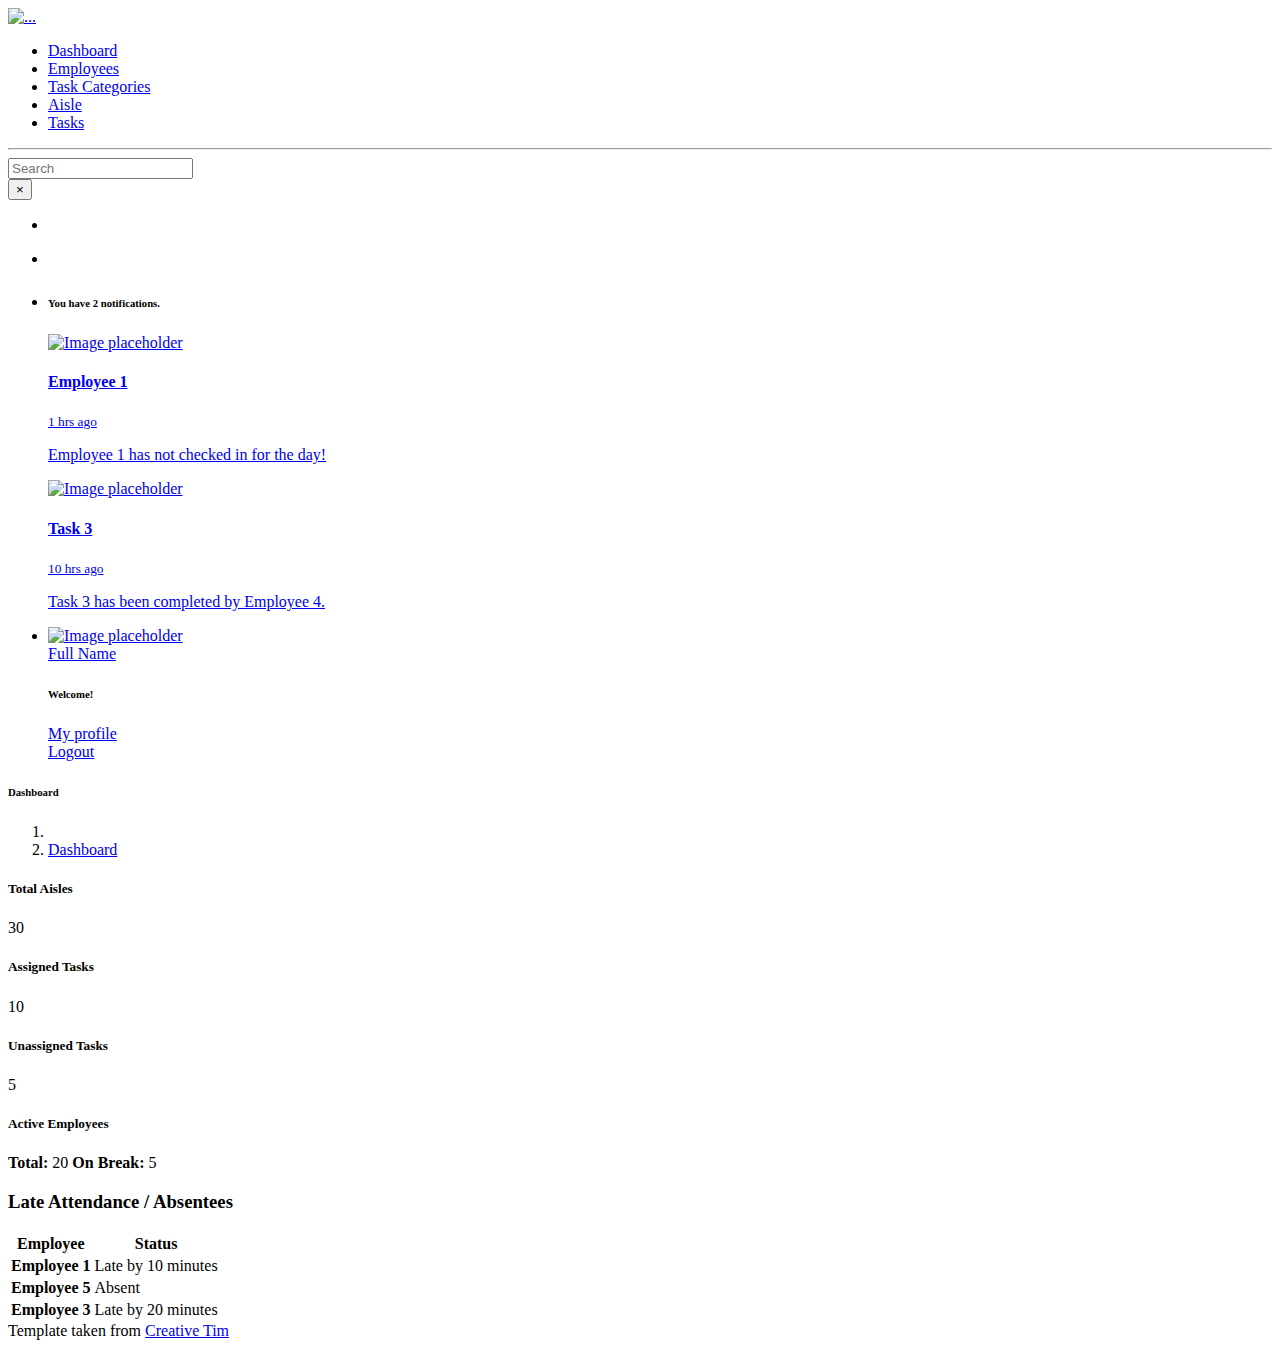
==== index.html @ 5a144215 "Add files via upload" ====
<!DOCTYPE html>
<html>

<head>
  <meta charset="utf-8">
  <meta name="viewport" content="width=device-width, initial-scale=1, shrink-to-fit=no">
  <title>Employee Management System</title>
  <!-- Favicon -->
  <link rel="icon" href="assets/img/brand/favicon.png" type="image/png">
  <!-- Fonts -->
  <link rel="stylesheet" href="https://fonts.googleapis.com/css?family=Open+Sans:300,400,600,700">
  <!-- Icons -->
  <link rel="stylesheet" href="assets/vendor/nucleo/css/nucleo.css" type="text/css">
  <link rel="stylesheet" href="assets/vendor/@fortawesome/fontawesome-free/css/all.min.css" type="text/css">
  <!-- Page plugins -->
  <!-- Argon CSS -->
  <link rel="stylesheet" href="assets/css/style.css?v=1.2.0" type="text/css">
</head>

<body>
  <!-- Sidenav -->
  <nav class="sidenav navbar navbar-vertical  fixed-left  navbar-expand-xs navbar-light bg-white" id="sidenav-main">
    <div class="scrollbar-inner">
      <!-- Brand -->
      <div class="sidenav-header  align-items-center">
        <a class="navbar-brand" href="javascript:void(0)">
          <img src="assets/img/brand/logo.png" class="navbar-brand-img" alt="...">
        </a>
      </div>
      <div class="navbar-inner">
        <!-- Collapse -->
        <div class="collapse navbar-collapse" id="sidenav-collapse-main">
          <!-- Nav items -->
          <ul class="navbar-nav">
            <li class="nav-item">
              <a class="nav-link active" href="./index.html">
                <i class="ni ni-tv-2 text-black"></i>
                <span class="nav-link-text">Dashboard</span>
              </a>
            </li>
            <li class="nav-item">
              <a class="nav-link" href="pages/employees.html">
                <i class="ni ni-circle-08 text-black"></i>
                <span class="nav-link-text">Employees</span>
              </a>
            </li>
            <li class="nav-item">
              <a class="nav-link" href="pages/task-categories.html">
                <i class="ni ni-app text-black"></i>
                <span class="nav-link-text">Task Categories</span>
              </a>
            </li>
            <li class="nav-item">
              <a class="nav-link" href="pages/aisle.html">
                <i class="ni ni-pin-3 text-black"></i>
                <span class="nav-link-text">Aisle</span>
              </a>
            </li>
            <li class="nav-item">
              <a class="nav-link" href="pages/tasks.html">
                <i class="ni ni-bullet-list-67 text-black"></i>
                <span class="nav-link-text">Tasks</span>
              </a>
            </li>
          </ul>
          <!-- Divider -->
          <hr class="my-3">
        </div>
      </div>
    </div>
  </nav>
  <!-- Main content -->
  <div class="main-content" id="panel">
    <!-- Topnav -->
    <nav class="navbar navbar-top navbar-expand navbar-dark bg-primary border-bottom">
      <div class="container-fluid">
        <div class="collapse navbar-collapse" id="navbarSupportedContent">
          <!-- Search form -->
          <form class="navbar-search navbar-search-light form-inline mr-sm-3" id="navbar-search-main">
            <div class="form-group mb-0">
              <div class="input-group input-group-alternative input-group-merge">
                <div class="input-group-prepend">
                  <span class="input-group-text"><i class="fas fa-search"></i></span>
                </div>
                <input class="form-control" placeholder="Search" type="text">
              </div>
            </div>
            <button type="button" class="close" data-action="search-close" data-target="#navbar-search-main" aria-label="Close">
              <span aria-hidden="true">×</span>
            </button>
          </form>
          <!-- Navbar links -->
          <ul class="navbar-nav align-items-center  ml-md-auto ">
            <li class="nav-item d-xl-none">
              <!-- Sidenav toggler -->
              <div class="pr-3 sidenav-toggler sidenav-toggler-dark" data-action="sidenav-pin" data-target="#sidenav-main">
                <div class="sidenav-toggler-inner">
                  <i class="sidenav-toggler-line"></i>
                  <i class="sidenav-toggler-line"></i>
                  <i class="sidenav-toggler-line"></i>
                </div>
              </div>
            </li>
            <li class="nav-item d-sm-none">
              <a class="nav-link" href="#" data-action="search-show" data-target="#navbar-search-main">
                <i class="ni ni-zoom-split-in"></i>
              </a>
            </li>
            <li class="nav-item dropdown">
              <a class="nav-link" href="#" role="button" data-toggle="dropdown" aria-haspopup="true" aria-expanded="false">
                <i class="ni ni-bell-55"></i>
              </a>
              <div class="dropdown-menu dropdown-menu-xl  dropdown-menu-right  py-0 overflow-hidden">
                <!-- Dropdown header -->
                <div class="px-3 py-3">
                  <h6 class="text-sm text-muted m-0">You have <strong class="text-primary">2</strong> notifications.</h6>
                </div>
                <!-- List group -->
                <div class="list-group list-group-flush">
                  <a href="#!" class="list-group-item list-group-item-action">
                    <div class="row align-items-center">
                      <div class="col-auto">
                        <!-- Avatar -->
                        <img alt="Image placeholder" src="assets/img/theme/user.png" class="avatar rounded-circle">
                      </div>
                      <div class="col ml--2">
                        <div class="d-flex justify-content-between align-items-center">
                          <div>
                            <h4 class="mb-0 text-sm">Employee 1</h4>
                          </div>
                          <div class="text-right text-muted">
                            <small>1 hrs ago</small>
                          </div>
                        </div>
                        <p class="text-sm mb-0">Employee 1 has not checked in for the day!</p>
                      </div>
                    </div>
                  </a>
                  <a href="#!" class="list-group-item list-group-item-action">
                    <div class="row align-items-center">
                      <div class="col-auto">
                        <!-- Avatar -->
                        <img alt="Image placeholder" src="assets/img/theme/user.png" class="avatar rounded-circle">
                      </div>
                      <div class="col ml--2">
                        <div class="d-flex justify-content-between align-items-center">
                          <div>
                            <h4 class="mb-0 text-sm">Task 3</h4>
                          </div>
                          <div class="text-right text-muted">
                            <small>10 hrs ago</small>
                          </div>
                        </div>
                        <p class="text-sm mb-0">Task 3 has been completed by Employee 4.</p>
                      </div>
                    </div>
                  </a>
                </div>
              </div>
            </li>
          </ul>
          <ul class="navbar-nav align-items-center  ml-auto ml-md-0 ">
            <li class="nav-item dropdown">
              <a class="nav-link pr-0" href="#" role="button" data-toggle="dropdown" aria-haspopup="true" aria-expanded="false">
                <div class="media align-items-center">
                  <span class="avatar avatar-sm rounded-circle">
                    <img alt="Image placeholder" src="assets/img/theme/user.png">
                  </span>
                  <div class="media-body  ml-2  d-none d-lg-block">
                    <span class="mb-0 text-sm  font-weight-bold">Full Name</span>
                  </div>
                </div>
              </a>
              <div class="dropdown-menu  dropdown-menu-right ">
                <div class="dropdown-header noti-title">
                  <h6 class="text-overflow m-0">Welcome!</h6>
                </div>
                <a href="./pages/profile.html" class="dropdown-item">
                  <i class="ni ni-single-02"></i>
                  <span>My profile</span>
                </a>
                <div class="dropdown-divider"></div>
                <a href="#!" class="dropdown-item">
                  <i class="ni ni-user-run"></i>
                  <span>Logout</span>
                </a>
              </div>
            </li>
          </ul>
        </div>
      </div>
    </nav>
    <!-- Header -->
    <!-- Header -->
    <div class="header bg-primary pb-6">
      <div class="container-fluid">
        <div class="header-body">
          <div class="row align-items-center py-4">
            <div class="col-lg-12 col-12">
              <h6 class="h2 text-white d-inline-block mb-0">Dashboard</h6>
              <nav aria-label="breadcrumb" class="d-none d-md-inline-block ml-md-4">
                <ol class="breadcrumb breadcrumb-links breadcrumb-dark">
                  <li class="breadcrumb-item"><a href="#"><i class="fas fa-home"></i></a></li>
                  <li class="breadcrumb-item active"><a href="./index.html">Dashboard</a></li>
                </ol>
              </nav>
            </div>
          </div>
          <!-- Card stats -->
          <div class="row">
            <div class="col-xl-3 col-md-6">
              <div class="card card-stats">
                <!-- Card body -->
                <div class="card-body">
                  <div class="row">
                    <div class="col">
                      <h5 class="card-title text-uppercase text-muted mb-0">Total Aisles</h5>
                      <span class="h2 font-weight-bold d-block mb-0 mt-3">30</span>
                    </div>
                    <div class="col-auto">
                      <div class="icon icon-shape bg-gradient-red text-white rounded-circle shadow">
                        <i class="ni ni-square-pin"></i>
                      </div>
                    </div>
                  </div>
                </div>
              </div>
            </div>
            <div class="col-xl-3 col-md-6">
              <div class="card card-stats">
                <!-- Card body -->
                <div class="card-body">
                  <div class="row">
                    <div class="col">
                      <h5 class="card-title text-uppercase text-muted mb-0">Assigned Tasks</h5>
                      <span class="h2 font-weight-bold d-block mb-0 mt-3">10</span>
                    </div>
                    <div class="col-auto">
                      <div class="icon icon-shape bg-gradient-green text-white rounded-circle shadow">
                        <i class="ni ni-bell-55"></i>
                      </div>
                    </div>
                  </div>
                </div>
              </div>
            </div>
            <div class="col-xl-3 col-md-6">
              <div class="card card-stats">
                <!-- Card body -->
                <div class="card-body">
                  <div class="row">
                    <div class="col">
                      <h5 class="card-title text-uppercase text-muted mb-0">Unassigned Tasks</h5>
                      <span class="h2 font-weight-bold d-block mb-0 mt-3">5</span>
                    </div>
                    <div class="col-auto">
                      <div class="icon icon-shape bg-gradient-yellow text-white rounded-circle shadow">
                        <i class="ni ni-bell-55"></i>
                      </div>
                    </div>
                  </div>
                </div>
              </div>
            </div>
            <div class="col-xl-3 col-md-6">
              <div class="card card-stats">
                <!-- Card body -->
                <div class="card-body">
                  <div class="row">
                    <div class="col">
                      <h5 class="card-title text-uppercase text-muted mb-0">Active Employees</h5>
                    </div>
                    <div class="col-auto">
                      <div class="icon icon-shape bg-gradient-info text-white rounded-circle shadow">
                        <i class="ni ni-check-bold"></i>
                      </div>
                    </div>
                  </div>
                  <p class="mb-0 text-sm">
                    <span class="h4 d-block"><strong>Total:</strong> 20</span>
                    <span class="h4 d-block text-nowrap"><strong>On Break:</strong> 5</span>
                  </p>
                </div>
              </div>
            </div>
          </div>
        </div>
      </div>
    </div>
    <!-- Page content -->
    <div class="container-fluid mt--6">
      <div class="row">
        <div class="col-xl-12">
          <div class="card">
            <div class="card-header border-0">
              <div class="row align-items-center">
                <div class="col">
                  <h3 class="mb-0">Late Attendance / Absentees</h3>
                </div>
              </div>
            </div>
            <div class="table-responsive">
              <!-- Projects table -->
              <table class="table align-items-center table-flush">
                <thead class="thead-light">
                  <tr>
                    <th scope="col">Employee</th>
                    <th scope="col">Status</th>
                  </tr>
                </thead>
                <tbody>
                  <tr>
                    <th scope="row">
                      Employee 1
                    </th>
                    <td>
                      Late by 10 minutes
                    </td>
                  </tr>
                  <tr>
                    <th scope="row">
                      Employee 5
                    </th>
                    <td>
                      Absent
                    </td>
                  </tr>
                  <tr>
                    <th scope="row">
                      Employee 3
                    </th>
                    <td>
                      Late by 20 minutes
                    </td>
                  </tr>
                </tbody>
              </table>
            </div>
          </div>
        </div>
      </div>
      <!-- Footer -->
      <footer class="footer pt-0">
        <div class="row align-items-center justify-content-lg-between">
          <div class="col-lg-12">
            <div class="copyright text-center  text-lg-left  text-muted">
              Template taken from <a href="https://www.creative-tim.com" class="font-weight-bold" target="_blank">Creative Tim</a>
            </div>
          </div>
        </div>
      </footer>
    </div>
  </div>
  <!-- Core -->
  <script src="assets/vendor/jquery/dist/jquery.min.js"></script>
  <script src="assets/vendor/bootstrap/dist/js/bootstrap.bundle.min.js"></script>
  <script src="assets/vendor/js-cookie/js.cookie.js"></script>
  <script src="assets/vendor/jquery.scrollbar/jquery.scrollbar.min.js"></script>
  <script src="assets/vendor/jquery-scroll-lock/dist/jquery-scrollLock.min.js"></script>
  <!-- Script JS -->
  <script src="assets/js/script.js?v=1.2.0"></script>
</body>

</html>
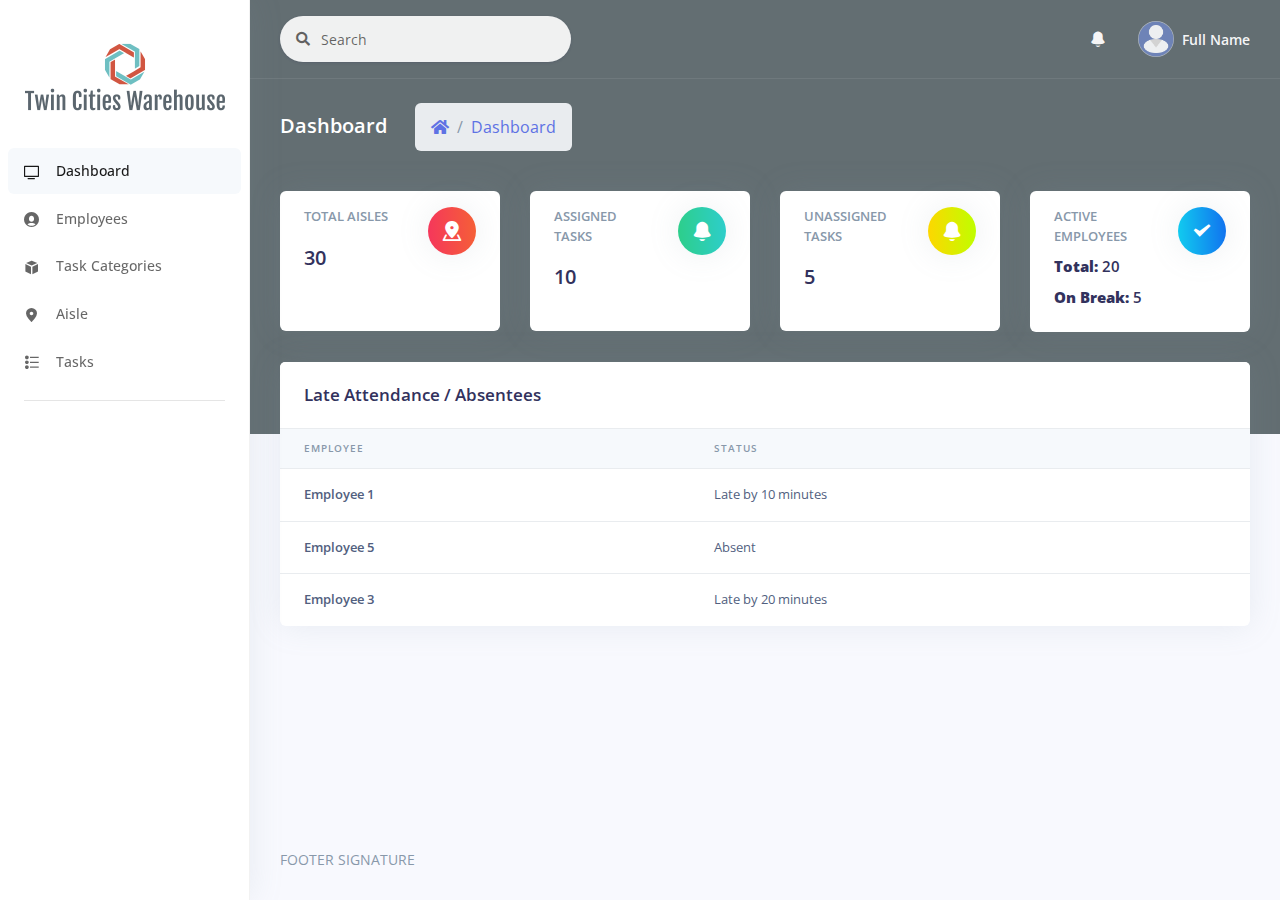
==== commit c52577be: "Initial Commit" ====
--- a/index.html
+++ b/index.html
@@ -344,7 +344,7 @@
         <div class="row align-items-center justify-content-lg-between">
           <div class="col-lg-12">
             <div class="copyright text-center  text-lg-left  text-muted">
-              Template taken from <a href="https://www.creative-tim.com" class="font-weight-bold" target="_blank">Creative Tim</a>
+              FOOTER SIGNATURE
             </div>
           </div>
         </div>
--- a/assets/vendor/nucleo/css/nucleo.css
+++ b/assets/vendor/nucleo/css/nucleo.css
@@ -0,0 +1,572 @@
+/*--------------------------------
+
+hermes-dashboard-icons Web Font - built using nucleoapp.com
+License - nucleoapp.com/license/
+
+-------------------------------- */
+@font-face {
+  font-family: 'NucleoIcons';
+  src: url('../fonts/nucleo-icons.eot');
+  src: url('../fonts/nucleo-icons.eot') format('embedded-opentype'), url('../fonts/nucleo-icons.woff2') format('woff2'), url('../fonts/nucleo-icons.woff') format('woff'), url('../fonts/nucleo-icons.ttf') format('truetype'), url('../fonts/nucleo-icons.svg') format('svg');
+  font-weight: normal;
+  font-style: normal;
+}
+/*------------------------
+    base class definition
+-------------------------*/
+.ni {
+  display: inline-block;
+  font: normal normal normal 14px/1 NucleoIcons;
+  font-size: inherit;
+  text-rendering: auto;
+  -webkit-font-smoothing: antialiased;
+  -moz-osx-font-smoothing: grayscale;
+}
+/*------------------------
+  change icon size
+-------------------------*/
+.ni-lg {
+  font-size: 1.33333333em;
+  line-height: 0.75em;
+  vertical-align: -15%;
+}
+.ni-2x {
+  font-size: 2em;
+}
+.ni-3x {
+  font-size: 3em;
+}
+.ni-4x {
+  font-size: 4em;
+}
+.ni-5x {
+  font-size: 5em;
+}
+
+/*----------------------------------
+  add a square/circle background
+-----------------------------------*/
+.ni.square,
+.ni.circle {
+  padding: 0.33333333em;
+  vertical-align: -16%;
+  background-color: #eee;
+}
+.ni.circle {
+  border-radius: 50%;
+}
+/*------------------------
+  list icons
+-------------------------*/
+.ni-ul {
+  padding-left: 0;
+  margin-left: 2.14285714em;
+  list-style-type: none;
+}
+.ni-ul > li {
+  position: relative;
+}
+.ni-ul > li > .ni {
+  position: absolute;
+  left: -1.57142857em;
+  top: 0.14285714em;
+  text-align: center;
+}
+.ni-ul > li > .ni.lg {
+  top: 0;
+  left: -1.35714286em;
+}
+.ni-ul > li > .ni.circle,
+.ni-ul > li > .ni.square {
+  top: -0.19047619em;
+  left: -1.9047619em;
+}
+/*------------------------
+  spinning icons
+-------------------------*/
+.ni.spin {
+  -webkit-animation: nc-spin 2s infinite linear;
+  -moz-animation: nc-spin 2s infinite linear;
+  animation: nc-spin 2s infinite linear;
+}
+@-webkit-keyframes nc-spin {
+  0% {
+    -webkit-transform: rotate(0deg);
+  }
+  100% {
+    -webkit-transform: rotate(360deg);
+  }
+}
+@-moz-keyframes nc-spin {
+  0% {
+    -moz-transform: rotate(0deg);
+  }
+  100% {
+    -moz-transform: rotate(360deg);
+  }
+}
+@keyframes nc-spin {
+  0% {
+    -webkit-transform: rotate(0deg);
+    -moz-transform: rotate(0deg);
+    -ms-transform: rotate(0deg);
+    -o-transform: rotate(0deg);
+    transform: rotate(0deg);
+  }
+  100% {
+    -webkit-transform: rotate(360deg);
+    -moz-transform: rotate(360deg);
+    -ms-transform: rotate(360deg);
+    -o-transform: rotate(360deg);
+    transform: rotate(360deg);
+  }
+}
+/*------------------------
+  rotated/flipped icons
+-------------------------*/
+.ni.rotate-90 {
+  filter: progid:DXImageTransform.Microsoft.BasicImage(rotation=1);
+  -webkit-transform: rotate(90deg);
+  -moz-transform: rotate(90deg);
+  -ms-transform: rotate(90deg);
+  -o-transform: rotate(90deg);
+  transform: rotate(90deg);
+}
+.ni.rotate-180 {
+  filter: progid:DXImageTransform.Microsoft.BasicImage(rotation=2);
+  -webkit-transform: rotate(180deg);
+  -moz-transform: rotate(180deg);
+  -ms-transform: rotate(180deg);
+  -o-transform: rotate(180deg);
+  transform: rotate(180deg);
+}
+.ni.rotate-270 {
+  filter: progid:DXImageTransform.Microsoft.BasicImage(rotation=3);
+  -webkit-transform: rotate(270deg);
+  -moz-transform: rotate(270deg);
+  -ms-transform: rotate(270deg);
+  -o-transform: rotate(270deg);
+  transform: rotate(270deg);
+}
+.ni.flip-y {
+  filter: progid:DXImageTransform.Microsoft.BasicImage(rotation=0);
+  -webkit-transform: scale(-1, 1);
+  -moz-transform: scale(-1, 1);
+  -ms-transform: scale(-1, 1);
+  -o-transform: scale(-1, 1);
+  transform: scale(-1, 1);
+}
+.ni.flip-x {
+  filter: progid:DXImageTransform.Microsoft.BasicImage(rotation=2);
+  -webkit-transform: scale(1, -1);
+  -moz-transform: scale(1, -1);
+  -ms-transform: scale(1, -1);
+  -o-transform: scale(1, -1);
+  transform: scale(1, -1);
+}
+/*------------------------
+    font icons
+-------------------------*/
+
+.ni-active-40::before {
+    content: "\ea02";
+}
+
+.ni-air-baloon::before {
+    content: "\ea03";
+}
+
+.ni-album-2::before {
+    content: "\ea04";
+}
+
+.ni-align-center::before {
+    content: "\ea05";
+}
+
+.ni-align-left-2::before {
+    content: "\ea06";
+}
+
+.ni-ambulance::before {
+    content: "\ea07";
+}
+
+.ni-app::before {
+    content: "\ea08";
+}
+
+.ni-archive-2::before {
+    content: "\ea09";
+}
+
+.ni-atom::before {
+    content: "\ea0a";
+}
+
+.ni-badge::before {
+    content: "\ea0b";
+}
+
+.ni-bag-17::before {
+    content: "\ea0c";
+}
+
+.ni-basket::before {
+    content: "\ea0d";
+}
+
+.ni-bell-55::before {
+    content: "\ea0e";
+}
+
+.ni-bold-down::before {
+    content: "\ea0f";
+}
+
+.ni-bold-left::before {
+    content: "\ea10";
+}
+
+.ni-bold-right::before {
+    content: "\ea11";
+}
+
+.ni-bold-up::before {
+    content: "\ea12";
+}
+
+.ni-bold::before {
+    content: "\ea13";
+}
+
+.ni-book-bookmark::before {
+    content: "\ea14";
+}
+
+.ni-books::before {
+    content: "\ea15";
+}
+
+.ni-box-2::before {
+    content: "\ea16";
+}
+
+.ni-briefcase-24::before {
+    content: "\ea17";
+}
+
+.ni-building::before {
+    content: "\ea18";
+}
+
+.ni-bulb-61::before {
+    content: "\ea19";
+}
+
+.ni-bullet-list-67::before {
+    content: "\ea1a";
+}
+
+.ni-bus-front-12::before {
+    content: "\ea1b";
+}
+
+.ni-button-pause::before {
+    content: "\ea1c";
+}
+
+.ni-button-play::before {
+    content: "\ea1d";
+}
+
+.ni-button-power::before {
+    content: "\ea1e";
+}
+
+.ni-calendar-grid-58::before {
+    content: "\ea1f";
+}
+
+.ni-camera-compact::before {
+    content: "\ea20";
+}
+
+.ni-caps-small::before {
+    content: "\ea21";
+}
+
+.ni-cart::before {
+    content: "\ea22";
+}
+
+.ni-chart-bar-32::before {
+    content: "\ea23";
+}
+
+.ni-chart-pie-35::before {
+    content: "\ea24";
+}
+
+.ni-chat-round::before {
+    content: "\ea25";
+}
+
+.ni-check-bold::before {
+    content: "\ea26";
+}
+
+.ni-circle-08::before {
+    content: "\ea27";
+}
+
+.ni-cloud-download-95::before {
+    content: "\ea28";
+}
+
+.ni-cloud-upload-96::before {
+    content: "\ea29";
+}
+
+.ni-compass-04::before {
+    content: "\ea2a";
+}
+
+.ni-controller::before {
+    content: "\ea2b";
+}
+
+.ni-credit-card::before {
+    content: "\ea2c";
+}
+
+.ni-curved-next::before {
+    content: "\ea2d";
+}
+
+.ni-delivery-fast::before {
+    content: "\ea2e";
+}
+
+.ni-diamond::before {
+    content: "\ea2f";
+}
+
+.ni-email-83::before {
+    content: "\ea30";
+}
+
+.ni-fat-add::before {
+    content: "\ea31";
+}
+
+.ni-fat-delete::before {
+    content: "\ea32";
+}
+
+.ni-fat-remove::before {
+    content: "\ea33";
+}
+
+.ni-favourite-28::before {
+    content: "\ea34";
+}
+
+.ni-folder-17::before {
+    content: "\ea35";
+}
+
+.ni-glasses-2::before {
+    content: "\ea36";
+}
+
+.ni-hat-3::before {
+    content: "\ea37";
+}
+
+.ni-headphones::before {
+    content: "\ea38";
+}
+
+.ni-html5::before {
+    content: "\ea39";
+}
+
+.ni-istanbul::before {
+    content: "\ea3a";
+}
+
+.ni-key-25::before {
+    content: "\ea3b";
+}
+
+.ni-laptop::before {
+    content: "\ea3c";
+}
+
+.ni-like-2::before {
+    content: "\ea3d";
+}
+
+.ni-lock-circle-open::before {
+    content: "\ea3e";
+}
+
+.ni-map-big::before {
+    content: "\ea3f";
+}
+
+.ni-mobile-button::before {
+    content: "\ea40";
+}
+
+.ni-money-coins::before {
+    content: "\ea41";
+}
+
+.ni-note-03::before {
+    content: "\ea42";
+}
+
+.ni-notification-70::before {
+    content: "\ea43";
+}
+
+.ni-palette::before {
+    content: "\ea44";
+}
+
+.ni-paper-diploma::before {
+    content: "\ea45";
+}
+
+.ni-pin-3::before {
+    content: "\ea46";
+}
+
+.ni-planet::before {
+    content: "\ea47";
+}
+
+.ni-ruler-pencil::before {
+    content: "\ea48";
+}
+
+.ni-satisfied::before {
+    content: "\ea49";
+}
+
+.ni-scissors::before {
+    content: "\ea4a";
+}
+
+.ni-send::before {
+    content: "\ea4b";
+}
+
+.ni-settings-gear-65::before {
+    content: "\ea4c";
+}
+
+.ni-settings::before {
+    content: "\ea4d";
+}
+
+.ni-single-02::before {
+    content: "\ea4e";
+}
+
+.ni-single-copy-04::before {
+    content: "\ea4f";
+}
+
+.ni-sound-wave::before {
+    content: "\ea50";
+}
+
+.ni-spaceship::before {
+    content: "\ea51";
+}
+
+.ni-square-pin::before {
+    content: "\ea52";
+}
+
+.ni-support-16::before {
+    content: "\ea53";
+}
+
+.ni-tablet-button::before {
+    content: "\ea54";
+}
+
+.ni-tag::before {
+    content: "\ea55";
+}
+
+.ni-tie-bow::before {
+    content: "\ea56";
+}
+
+.ni-time-alarm::before {
+    content: "\ea57";
+}
+
+.ni-trophy::before {
+    content: "\ea58";
+}
+
+.ni-tv-2::before {
+    content: "\ea59";
+}
+
+.ni-umbrella-13::before {
+    content: "\ea5a";
+}
+
+.ni-user-run::before {
+    content: "\ea5b";
+}
+
+.ni-vector::before {
+    content: "\ea5c";
+}
+
+.ni-watch-time::before {
+    content: "\ea5d";
+}
+
+.ni-world::before {
+    content: "\ea5e";
+}
+
+.ni-zoom-split-in::before {
+    content: "\ea5f";
+}
+
+.ni-collection::before {
+    content: "\ea60";
+}
+
+.ni-image::before {
+    content: "\ea61";
+}
+
+.ni-shop::before {
+    content: "\ea62";
+}
+
+.ni-ungroup::before {
+    content: "\ea63";
+}
+
+.ni-world-2::before {
+    content: "\ea64";
+}
+
+.ni-ui-04::before {
+    content: "\ea65";
+}
+
+
+/* all icon font classes list here */
--- a/assets/vendor/@fortawesome/fontawesome-free/css/all.min.css
+++ b/assets/vendor/@fortawesome/fontawesome-free/css/all.min.css
@@ -0,0 +1,5 @@
+/*!
+ * Font Awesome Free 5.12.0 by @fontawesome - https://fontawesome.com
+ * License - https://fontawesome.com/license/free (Icons: CC BY 4.0, Fonts: SIL OFL 1.1, Code: MIT License)
+ */
+.fa,.fab,.fad,.fal,.far,.fas{-moz-osx-font-smoothing:grayscale;-webkit-font-smoothing:antialiased;display:inline-block;font-style:normal;font-variant:normal;text-rendering:auto;line-height:1}.fa-lg{font-size:1.33333em;line-height:.75em;vertical-align:-.0667em}.fa-xs{font-size:.75em}.fa-sm{font-size:.875em}.fa-1x{font-size:1em}.fa-2x{font-size:2em}.fa-3x{font-size:3em}.fa-4x{font-size:4em}.fa-5x{font-size:5em}.fa-6x{font-size:6em}.fa-7x{font-size:7em}.fa-8x{font-size:8em}.fa-9x{font-size:9em}.fa-10x{font-size:10em}.fa-fw{text-align:center;width:1.25em}.fa-ul{list-style-type:none;margin-left:2.5em;padding-left:0}.fa-ul>li{position:relative}.fa-li{left:-2em;position:absolute;text-align:center;width:2em;line-height:inherit}.fa-border{border:.08em solid #eee;border-radius:.1em;padding:.2em .25em .15em}.fa-pull-left{float:left}.fa-pull-right{float:right}.fa.fa-pull-left,.fab.fa-pull-left,.fal.fa-pull-left,.far.fa-pull-left,.fas.fa-pull-left{margin-right:.3em}.fa.fa-pull-right,.fab.fa-pull-right,.fal.fa-pull-right,.far.fa-pull-right,.fas.fa-pull-right{margin-left:.3em}.fa-spin{-webkit-animation:fa-spin 2s linear infinite;animation:fa-spin 2s linear infinite}.fa-pulse{-webkit-animation:fa-spin 1s steps(8) infinite;animation:fa-spin 1s steps(8) infinite}@-webkit-keyframes fa-spin{0%{-webkit-transform:rotate(0deg);transform:rotate(0deg)}to{-webkit-transform:rotate(1turn);transform:rotate(1turn)}}@keyframes fa-spin{0%{-webkit-transform:rotate(0deg);transform:rotate(0deg)}to{-webkit-transform:rotate(1turn);transform:rotate(1turn)}}.fa-rotate-90{-ms-filter:"progid:DXImageTransform.Microsoft.BasicImage(rotation=1)";-webkit-transform:rotate(90deg);transform:rotate(90deg)}.fa-rotate-180{-ms-filter:"progid:DXImageTransform.Microsoft.BasicImage(rotation=2)";-webkit-transform:rotate(180deg);transform:rotate(180deg)}.fa-rotate-270{-ms-filter:"progid:DXImageTransform.Microsoft.BasicImage(rotation=3)";-webkit-transform:rotate(270deg);transform:rotate(270deg)}.fa-flip-horizontal{-ms-filter:"progid:DXImageTransform.Microsoft.BasicImage(rotation=0, mirror=1)";-webkit-transform:scaleX(-1);transform:scaleX(-1)}.fa-flip-vertical{-webkit-transform:scaleY(-1);transform:scaleY(-1)}.fa-flip-both,.fa-flip-horizontal.fa-flip-vertical,.fa-flip-vertical{-ms-filter:"progid:DXImageTransform.Microsoft.BasicImage(rotation=2, mirror=1)"}.fa-flip-both,.fa-flip-horizontal.fa-flip-vertical{-webkit-transform:scale(-1);transform:scale(-1)}:root .fa-flip-both,:root .fa-flip-horizontal,:root .fa-flip-vertical,:root .fa-rotate-90,:root .fa-rotate-180,:root .fa-rotate-270{-webkit-filter:none;filter:none}.fa-stack{display:inline-block;height:2em;line-height:2em;position:relative;vertical-align:middle;width:2.5em}.fa-stack-1x,.fa-stack-2x{left:0;position:absolute;text-align:center;width:100%}.fa-stack-1x{line-height:inherit}.fa-stack-2x{font-size:2em}.fa-inverse{color:#fff}.fa-500px:before{content:"\f26e"}.fa-accessible-icon:before{content:"\f368"}.fa-accusoft:before{content:"\f369"}.fa-acquisitions-incorporated:before{content:"\f6af"}.fa-ad:before{content:"\f641"}.fa-address-book:before{content:"\f2b9"}.fa-address-card:before{content:"\f2bb"}.fa-adjust:before{content:"\f042"}.fa-adn:before{content:"\f170"}.fa-adobe:before{content:"\f778"}.fa-adversal:before{content:"\f36a"}.fa-affiliatetheme:before{content:"\f36b"}.fa-air-freshener:before{content:"\f5d0"}.fa-airbnb:before{content:"\f834"}.fa-algolia:before{content:"\f36c"}.fa-align-center:before{content:"\f037"}.fa-align-justify:before{content:"\f039"}.fa-align-left:before{content:"\f036"}.fa-align-right:before{content:"\f038"}.fa-alipay:before{content:"\f642"}.fa-allergies:before{content:"\f461"}.fa-amazon:before{content:"\f270"}.fa-amazon-pay:before{content:"\f42c"}.fa-ambulance:before{content:"\f0f9"}.fa-american-sign-language-interpreting:before{content:"\f2a3"}.fa-amilia:before{content:"\f36d"}.fa-anchor:before{content:"\f13d"}.fa-android:before{content:"\f17b"}.fa-angellist:before{content:"\f209"}.fa-angle-double-down:before{content:"\f103"}.fa-angle-double-left:before{content:"\f100"}.fa-angle-double-right:before{content:"\f101"}.fa-angle-double-up:before{content:"\f102"}.fa-angle-down:before{content:"\f107"}.fa-angle-left:before{content:"\f104"}.fa-angle-right:before{content:"\f105"}.fa-angle-up:before{content:"\f106"}.fa-angry:before{content:"\f556"}.fa-angrycreative:before{content:"\f36e"}.fa-angular:before{content:"\f420"}.fa-ankh:before{content:"\f644"}.fa-app-store:before{content:"\f36f"}.fa-app-store-ios:before{content:"\f370"}.fa-apper:before{content:"\f371"}.fa-apple:before{content:"\f179"}.fa-apple-alt:before{content:"\f5d1"}.fa-apple-pay:before{content:"\f415"}.fa-archive:before{content:"\f187"}.fa-archway:before{content:"\f557"}.fa-arrow-alt-circle-down:before{content:"\f358"}.fa-arrow-alt-circle-left:before{content:"\f359"}.fa-arrow-alt-circle-right:before{content:"\f35a"}.fa-arrow-alt-circle-up:before{content:"\f35b"}.fa-arrow-circle-down:before{content:"\f0ab"}.fa-arrow-circle-left:before{content:"\f0a8"}.fa-arrow-circle-right:before{content:"\f0a9"}.fa-arrow-circle-up:before{content:"\f0aa"}.fa-arrow-down:before{content:"\f063"}.fa-arrow-left:before{content:"\f060"}.fa-arrow-right:before{content:"\f061"}.fa-arrow-up:before{content:"\f062"}.fa-arrows-alt:before{content:"\f0b2"}.fa-arrows-alt-h:before{content:"\f337"}.fa-arrows-alt-v:before{content:"\f338"}.fa-artstation:before{content:"\f77a"}.fa-assistive-listening-systems:before{content:"\f2a2"}.fa-asterisk:before{content:"\f069"}.fa-asymmetrik:before{content:"\f372"}.fa-at:before{content:"\f1fa"}.fa-atlas:before{content:"\f558"}.fa-atlassian:before{content:"\f77b"}.fa-atom:before{content:"\f5d2"}.fa-audible:before{content:"\f373"}.fa-audio-description:before{content:"\f29e"}.fa-autoprefixer:before{content:"\f41c"}.fa-avianex:before{content:"\f374"}.fa-aviato:before{content:"\f421"}.fa-award:before{content:"\f559"}.fa-aws:before{content:"\f375"}.fa-baby:before{content:"\f77c"}.fa-baby-carriage:before{content:"\f77d"}.fa-backspace:before{content:"\f55a"}.fa-backward:before{content:"\f04a"}.fa-bacon:before{content:"\f7e5"}.fa-bahai:before{content:"\f666"}.fa-balance-scale:before{content:"\f24e"}.fa-balance-scale-left:before{content:"\f515"}.fa-balance-scale-right:before{content:"\f516"}.fa-ban:before{content:"\f05e"}.fa-band-aid:before{content:"\f462"}.fa-bandcamp:before{content:"\f2d5"}.fa-barcode:before{content:"\f02a"}.fa-bars:before{content:"\f0c9"}.fa-baseball-ball:before{content:"\f433"}.fa-basketball-ball:before{content:"\f434"}.fa-bath:before{content:"\f2cd"}.fa-battery-empty:before{content:"\f244"}.fa-battery-full:before{content:"\f240"}.fa-battery-half:before{content:"\f242"}.fa-battery-quarter:before{content:"\f243"}.fa-battery-three-quarters:before{content:"\f241"}.fa-battle-net:before{content:"\f835"}.fa-bed:before{content:"\f236"}.fa-beer:before{content:"\f0fc"}.fa-behance:before{content:"\f1b4"}.fa-behance-square:before{content:"\f1b5"}.fa-bell:before{content:"\f0f3"}.fa-bell-slash:before{content:"\f1f6"}.fa-bezier-curve:before{content:"\f55b"}.fa-bible:before{content:"\f647"}.fa-bicycle:before{content:"\f206"}.fa-biking:before{content:"\f84a"}.fa-bimobject:before{content:"\f378"}.fa-binoculars:before{content:"\f1e5"}.fa-biohazard:before{content:"\f780"}.fa-birthday-cake:before{content:"\f1fd"}.fa-bitbucket:before{content:"\f171"}.fa-bitcoin:before{content:"\f379"}.fa-bity:before{content:"\f37a"}.fa-black-tie:before{content:"\f27e"}.fa-blackberry:before{content:"\f37b"}.fa-blender:before{content:"\f517"}.fa-blender-phone:before{content:"\f6b6"}.fa-blind:before{content:"\f29d"}.fa-blog:before{content:"\f781"}.fa-blogger:before{content:"\f37c"}.fa-blogger-b:before{content:"\f37d"}.fa-bluetooth:before{content:"\f293"}.fa-bluetooth-b:before{content:"\f294"}.fa-bold:before{content:"\f032"}.fa-bolt:before{content:"\f0e7"}.fa-bomb:before{content:"\f1e2"}.fa-bone:before{content:"\f5d7"}.fa-bong:before{content:"\f55c"}.fa-book:before{content:"\f02d"}.fa-book-dead:before{content:"\f6b7"}.fa-book-medical:before{content:"\f7e6"}.fa-book-open:before{content:"\f518"}.fa-book-reader:before{content:"\f5da"}.fa-bookmark:before{content:"\f02e"}.fa-bootstrap:before{content:"\f836"}.fa-border-all:before{content:"\f84c"}.fa-border-none:before{content:"\f850"}.fa-border-style:before{content:"\f853"}.fa-bowling-ball:before{content:"\f436"}.fa-box:before{content:"\f466"}.fa-box-open:before{content:"\f49e"}.fa-boxes:before{content:"\f468"}.fa-braille:before{content:"\f2a1"}.fa-brain:before{content:"\f5dc"}.fa-bread-slice:before{content:"\f7ec"}.fa-briefcase:before{content:"\f0b1"}.fa-briefcase-medical:before{content:"\f469"}.fa-broadcast-tower:before{content:"\f519"}.fa-broom:before{content:"\f51a"}.fa-brush:before{content:"\f55d"}.fa-btc:before{content:"\f15a"}.fa-buffer:before{content:"\f837"}.fa-bug:before{content:"\f188"}.fa-building:before{content:"\f1ad"}.fa-bullhorn:before{content:"\f0a1"}.fa-bullseye:before{content:"\f140"}.fa-burn:before{content:"\f46a"}.fa-buromobelexperte:before{content:"\f37f"}.fa-bus:before{content:"\f207"}.fa-bus-alt:before{content:"\f55e"}.fa-business-time:before{content:"\f64a"}.fa-buy-n-large:before{content:"\f8a6"}.fa-buysellads:before{content:"\f20d"}.fa-calculator:before{content:"\f1ec"}.fa-calendar:before{content:"\f133"}.fa-calendar-alt:before{content:"\f073"}.fa-calendar-check:before{content:"\f274"}.fa-calendar-day:before{content:"\f783"}.fa-calendar-minus:before{content:"\f272"}.fa-calendar-plus:before{content:"\f271"}.fa-calendar-times:before{content:"\f273"}.fa-calendar-week:before{content:"\f784"}.fa-camera:before{content:"\f030"}.fa-camera-retro:before{content:"\f083"}.fa-campground:before{content:"\f6bb"}.fa-canadian-maple-leaf:before{content:"\f785"}.fa-candy-cane:before{content:"\f786"}.fa-cannabis:before{content:"\f55f"}.fa-capsules:before{content:"\f46b"}.fa-car:before{content:"\f1b9"}.fa-car-alt:before{content:"\f5de"}.fa-car-battery:before{content:"\f5df"}.fa-car-crash:before{content:"\f5e1"}.fa-car-side:before{content:"\f5e4"}.fa-caravan:before{content:"\f8ff"}.fa-caret-down:before{content:"\f0d7"}.fa-caret-left:before{content:"\f0d9"}.fa-caret-right:before{content:"\f0da"}.fa-caret-square-down:before{content:"\f150"}.fa-caret-square-left:before{content:"\f191"}.fa-caret-square-right:before{content:"\f152"}.fa-caret-square-up:before{content:"\f151"}.fa-caret-up:before{content:"\f0d8"}.fa-carrot:before{content:"\f787"}.fa-cart-arrow-down:before{content:"\f218"}.fa-cart-plus:before{content:"\f217"}.fa-cash-register:before{content:"\f788"}.fa-cat:before{content:"\f6be"}.fa-cc-amazon-pay:before{content:"\f42d"}.fa-cc-amex:before{content:"\f1f3"}.fa-cc-apple-pay:before{content:"\f416"}.fa-cc-diners-club:before{content:"\f24c"}.fa-cc-discover:before{content:"\f1f2"}.fa-cc-jcb:before{content:"\f24b"}.fa-cc-mastercard:before{content:"\f1f1"}.fa-cc-paypal:before{content:"\f1f4"}.fa-cc-stripe:before{content:"\f1f5"}.fa-cc-visa:before{content:"\f1f0"}.fa-centercode:before{content:"\f380"}.fa-centos:before{content:"\f789"}.fa-certificate:before{content:"\f0a3"}.fa-chair:before{content:"\f6c0"}.fa-chalkboard:before{content:"\f51b"}.fa-chalkboard-teacher:before{content:"\f51c"}.fa-charging-station:before{content:"\f5e7"}.fa-chart-area:before{content:"\f1fe"}.fa-chart-bar:before{content:"\f080"}.fa-chart-line:before{content:"\f201"}.fa-chart-pie:before{content:"\f200"}.fa-check:before{content:"\f00c"}.fa-check-circle:before{content:"\f058"}.fa-check-double:before{content:"\f560"}.fa-check-square:before{content:"\f14a"}.fa-cheese:before{content:"\f7ef"}.fa-chess:before{content:"\f439"}.fa-chess-bishop:before{content:"\f43a"}.fa-chess-board:before{content:"\f43c"}.fa-chess-king:before{content:"\f43f"}.fa-chess-knight:before{content:"\f441"}.fa-chess-pawn:before{content:"\f443"}.fa-chess-queen:before{content:"\f445"}.fa-chess-rook:before{content:"\f447"}.fa-chevron-circle-down:before{content:"\f13a"}.fa-chevron-circle-left:before{content:"\f137"}.fa-chevron-circle-right:before{content:"\f138"}.fa-chevron-circle-up:before{content:"\f139"}.fa-chevron-down:before{content:"\f078"}.fa-chevron-left:before{content:"\f053"}.fa-chevron-right:before{content:"\f054"}.fa-chevron-up:before{content:"\f077"}.fa-child:before{content:"\f1ae"}.fa-chrome:before{content:"\f268"}.fa-chromecast:before{content:"\f838"}.fa-church:before{content:"\f51d"}.fa-circle:before{content:"\f111"}.fa-circle-notch:before{content:"\f1ce"}.fa-city:before{content:"\f64f"}.fa-clinic-medical:before{content:"\f7f2"}.fa-clipboard:before{content:"\f328"}.fa-clipboard-check:before{content:"\f46c"}.fa-clipboard-list:before{content:"\f46d"}.fa-clock:before{content:"\f017"}.fa-clone:before{content:"\f24d"}.fa-closed-captioning:before{content:"\f20a"}.fa-cloud:before{content:"\f0c2"}.fa-cloud-download-alt:before{content:"\f381"}.fa-cloud-meatball:before{content:"\f73b"}.fa-cloud-moon:before{content:"\f6c3"}.fa-cloud-moon-rain:before{content:"\f73c"}.fa-cloud-rain:before{content:"\f73d"}.fa-cloud-showers-heavy:before{content:"\f740"}.fa-cloud-sun:before{content:"\f6c4"}.fa-cloud-sun-rain:before{content:"\f743"}.fa-cloud-upload-alt:before{content:"\f382"}.fa-cloudscale:before{content:"\f383"}.fa-cloudsmith:before{content:"\f384"}.fa-cloudversify:before{content:"\f385"}.fa-cocktail:before{content:"\f561"}.fa-code:before{content:"\f121"}.fa-code-branch:before{content:"\f126"}.fa-codepen:before{content:"\f1cb"}.fa-codiepie:before{content:"\f284"}.fa-coffee:before{content:"\f0f4"}.fa-cog:before{content:"\f013"}.fa-cogs:before{content:"\f085"}.fa-coins:before{content:"\f51e"}.fa-columns:before{content:"\f0db"}.fa-comment:before{content:"\f075"}.fa-comment-alt:before{content:"\f27a"}.fa-comment-dollar:before{content:"\f651"}.fa-comment-dots:before{content:"\f4ad"}.fa-comment-medical:before{content:"\f7f5"}.fa-comment-slash:before{content:"\f4b3"}.fa-comments:before{content:"\f086"}.fa-comments-dollar:before{content:"\f653"}.fa-compact-disc:before{content:"\f51f"}.fa-compass:before{content:"\f14e"}.fa-compress:before{content:"\f066"}.fa-compress-alt:before{content:"\f422"}.fa-compress-arrows-alt:before{content:"\f78c"}.fa-concierge-bell:before{content:"\f562"}.fa-confluence:before{content:"\f78d"}.fa-connectdevelop:before{content:"\f20e"}.fa-contao:before{content:"\f26d"}.fa-cookie:before{content:"\f563"}.fa-cookie-bite:before{content:"\f564"}.fa-copy:before{content:"\f0c5"}.fa-copyright:before{content:"\f1f9"}.fa-cotton-bureau:before{content:"\f89e"}.fa-couch:before{content:"\f4b8"}.fa-cpanel:before{content:"\f388"}.fa-creative-commons:before{content:"\f25e"}.fa-creative-commons-by:before{content:"\f4e7"}.fa-creative-commons-nc:before{content:"\f4e8"}.fa-creative-commons-nc-eu:before{content:"\f4e9"}.fa-creative-commons-nc-jp:before{content:"\f4ea"}.fa-creative-commons-nd:before{content:"\f4eb"}.fa-creative-commons-pd:before{content:"\f4ec"}.fa-creative-commons-pd-alt:before{content:"\f4ed"}.fa-creative-commons-remix:before{content:"\f4ee"}.fa-creative-commons-sa:before{content:"\f4ef"}.fa-creative-commons-sampling:before{content:"\f4f0"}.fa-creative-commons-sampling-plus:before{content:"\f4f1"}.fa-creative-commons-share:before{content:"\f4f2"}.fa-creative-commons-zero:before{content:"\f4f3"}.fa-credit-card:before{content:"\f09d"}.fa-critical-role:before{content:"\f6c9"}.fa-crop:before{content:"\f125"}.fa-crop-alt:before{content:"\f565"}.fa-cross:before{content:"\f654"}.fa-crosshairs:before{content:"\f05b"}.fa-crow:before{content:"\f520"}.fa-crown:before{content:"\f521"}.fa-crutch:before{content:"\f7f7"}.fa-css3:before{content:"\f13c"}.fa-css3-alt:before{content:"\f38b"}.fa-cube:before{content:"\f1b2"}.fa-cubes:before{content:"\f1b3"}.fa-cut:before{content:"\f0c4"}.fa-cuttlefish:before{content:"\f38c"}.fa-d-and-d:before{content:"\f38d"}.fa-d-and-d-beyond:before{content:"\f6ca"}.fa-dashcube:before{content:"\f210"}.fa-database:before{content:"\f1c0"}.fa-deaf:before{content:"\f2a4"}.fa-delicious:before{content:"\f1a5"}.fa-democrat:before{content:"\f747"}.fa-deploydog:before{content:"\f38e"}.fa-deskpro:before{content:"\f38f"}.fa-desktop:before{content:"\f108"}.fa-dev:before{content:"\f6cc"}.fa-deviantart:before{content:"\f1bd"}.fa-dharmachakra:before{content:"\f655"}.fa-dhl:before{content:"\f790"}.fa-diagnoses:before{content:"\f470"}.fa-diaspora:before{content:"\f791"}.fa-dice:before{content:"\f522"}.fa-dice-d20:before{content:"\f6cf"}.fa-dice-d6:before{content:"\f6d1"}.fa-dice-five:before{content:"\f523"}.fa-dice-four:before{content:"\f524"}.fa-dice-one:before{content:"\f525"}.fa-dice-six:before{content:"\f526"}.fa-dice-three:before{content:"\f527"}.fa-dice-two:before{content:"\f528"}.fa-digg:before{content:"\f1a6"}.fa-digital-ocean:before{content:"\f391"}.fa-digital-tachograph:before{content:"\f566"}.fa-directions:before{content:"\f5eb"}.fa-discord:before{content:"\f392"}.fa-discourse:before{content:"\f393"}.fa-divide:before{content:"\f529"}.fa-dizzy:before{content:"\f567"}.fa-dna:before{content:"\f471"}.fa-dochub:before{content:"\f394"}.fa-docker:before{content:"\f395"}.fa-dog:before{content:"\f6d3"}.fa-dollar-sign:before{content:"\f155"}.fa-dolly:before{content:"\f472"}.fa-dolly-flatbed:before{content:"\f474"}.fa-donate:before{content:"\f4b9"}.fa-door-closed:before{content:"\f52a"}.fa-door-open:before{content:"\f52b"}.fa-dot-circle:before{content:"\f192"}.fa-dove:before{content:"\f4ba"}.fa-download:before{content:"\f019"}.fa-draft2digital:before{content:"\f396"}.fa-drafting-compass:before{content:"\f568"}.fa-dragon:before{content:"\f6d5"}.fa-draw-polygon:before{content:"\f5ee"}.fa-dribbble:before{content:"\f17d"}.fa-dribbble-square:before{content:"\f397"}.fa-dropbox:before{content:"\f16b"}.fa-drum:before{content:"\f569"}.fa-drum-steelpan:before{content:"\f56a"}.fa-drumstick-bite:before{content:"\f6d7"}.fa-drupal:before{content:"\f1a9"}.fa-dumbbell:before{content:"\f44b"}.fa-dumpster:before{content:"\f793"}.fa-dumpster-fire:before{content:"\f794"}.fa-dungeon:before{content:"\f6d9"}.fa-dyalog:before{content:"\f399"}.fa-earlybirds:before{content:"\f39a"}.fa-ebay:before{content:"\f4f4"}.fa-edge:before{content:"\f282"}.fa-edit:before{content:"\f044"}.fa-egg:before{content:"\f7fb"}.fa-eject:before{content:"\f052"}.fa-elementor:before{content:"\f430"}.fa-ellipsis-h:before{content:"\f141"}.fa-ellipsis-v:before{content:"\f142"}.fa-ello:before{content:"\f5f1"}.fa-ember:before{content:"\f423"}.fa-empire:before{content:"\f1d1"}.fa-envelope:before{content:"\f0e0"}.fa-envelope-open:before{content:"\f2b6"}.fa-envelope-open-text:before{content:"\f658"}.fa-envelope-square:before{content:"\f199"}.fa-envira:before{content:"\f299"}.fa-equals:before{content:"\f52c"}.fa-eraser:before{content:"\f12d"}.fa-erlang:before{content:"\f39d"}.fa-ethereum:before{content:"\f42e"}.fa-ethernet:before{content:"\f796"}.fa-etsy:before{content:"\f2d7"}.fa-euro-sign:before{content:"\f153"}.fa-evernote:before{content:"\f839"}.fa-exchange-alt:before{content:"\f362"}.fa-exclamation:before{content:"\f12a"}.fa-exclamation-circle:before{content:"\f06a"}.fa-exclamation-triangle:before{content:"\f071"}.fa-expand:before{content:"\f065"}.fa-expand-alt:before{content:"\f424"}.fa-expand-arrows-alt:before{content:"\f31e"}.fa-expeditedssl:before{content:"\f23e"}.fa-external-link-alt:before{content:"\f35d"}.fa-external-link-square-alt:before{content:"\f360"}.fa-eye:before{content:"\f06e"}.fa-eye-dropper:before{content:"\f1fb"}.fa-eye-slash:before{content:"\f070"}.fa-facebook:before{content:"\f09a"}.fa-facebook-f:before{content:"\f39e"}.fa-facebook-messenger:before{content:"\f39f"}.fa-facebook-square:before{content:"\f082"}.fa-fan:before{content:"\f863"}.fa-fantasy-flight-games:before{content:"\f6dc"}.fa-fast-backward:before{content:"\f049"}.fa-fast-forward:before{content:"\f050"}.fa-fax:before{content:"\f1ac"}.fa-feather:before{content:"\f52d"}.fa-feather-alt:before{content:"\f56b"}.fa-fedex:before{content:"\f797"}.fa-fedora:before{content:"\f798"}.fa-female:before{content:"\f182"}.fa-fighter-jet:before{content:"\f0fb"}.fa-figma:before{content:"\f799"}.fa-file:before{content:"\f15b"}.fa-file-alt:before{content:"\f15c"}.fa-file-archive:before{content:"\f1c6"}.fa-file-audio:before{content:"\f1c7"}.fa-file-code:before{content:"\f1c9"}.fa-file-contract:before{content:"\f56c"}.fa-file-csv:before{content:"\f6dd"}.fa-file-download:before{content:"\f56d"}.fa-file-excel:before{content:"\f1c3"}.fa-file-export:before{content:"\f56e"}.fa-file-image:before{content:"\f1c5"}.fa-file-import:before{content:"\f56f"}.fa-file-invoice:before{content:"\f570"}.fa-file-invoice-dollar:before{content:"\f571"}.fa-file-medical:before{content:"\f477"}.fa-file-medical-alt:before{content:"\f478"}.fa-file-pdf:before{content:"\f1c1"}.fa-file-powerpoint:before{content:"\f1c4"}.fa-file-prescription:before{content:"\f572"}.fa-file-signature:before{content:"\f573"}.fa-file-upload:before{content:"\f574"}.fa-file-video:before{content:"\f1c8"}.fa-file-word:before{content:"\f1c2"}.fa-fill:before{content:"\f575"}.fa-fill-drip:before{content:"\f576"}.fa-film:before{content:"\f008"}.fa-filter:before{content:"\f0b0"}.fa-fingerprint:before{content:"\f577"}.fa-fire:before{content:"\f06d"}.fa-fire-alt:before{content:"\f7e4"}.fa-fire-extinguisher:before{content:"\f134"}.fa-firefox:before{content:"\f269"}.fa-firefox-browser:before{content:"\f907"}.fa-first-aid:before{content:"\f479"}.fa-first-order:before{content:"\f2b0"}.fa-first-order-alt:before{content:"\f50a"}.fa-firstdraft:before{content:"\f3a1"}.fa-fish:before{content:"\f578"}.fa-fist-raised:before{content:"\f6de"}.fa-flag:before{content:"\f024"}.fa-flag-checkered:before{content:"\f11e"}.fa-flag-usa:before{content:"\f74d"}.fa-flask:before{content:"\f0c3"}.fa-flickr:before{content:"\f16e"}.fa-flipboard:before{content:"\f44d"}.fa-flushed:before{content:"\f579"}.fa-fly:before{content:"\f417"}.fa-folder:before{content:"\f07b"}.fa-folder-minus:before{content:"\f65d"}.fa-folder-open:before{content:"\f07c"}.fa-folder-plus:before{content:"\f65e"}.fa-font:before{content:"\f031"}.fa-font-awesome:before{content:"\f2b4"}.fa-font-awesome-alt:before{content:"\f35c"}.fa-font-awesome-flag:before{content:"\f425"}.fa-font-awesome-logo-full:before{content:"\f4e6"}.fa-fonticons:before{content:"\f280"}.fa-fonticons-fi:before{content:"\f3a2"}.fa-football-ball:before{content:"\f44e"}.fa-fort-awesome:before{content:"\f286"}.fa-fort-awesome-alt:before{content:"\f3a3"}.fa-forumbee:before{content:"\f211"}.fa-forward:before{content:"\f04e"}.fa-foursquare:before{content:"\f180"}.fa-free-code-camp:before{content:"\f2c5"}.fa-freebsd:before{content:"\f3a4"}.fa-frog:before{content:"\f52e"}.fa-frown:before{content:"\f119"}.fa-frown-open:before{content:"\f57a"}.fa-fulcrum:before{content:"\f50b"}.fa-funnel-dollar:before{content:"\f662"}.fa-futbol:before{content:"\f1e3"}.fa-galactic-republic:before{content:"\f50c"}.fa-galactic-senate:before{content:"\f50d"}.fa-gamepad:before{content:"\f11b"}.fa-gas-pump:before{content:"\f52f"}.fa-gavel:before{content:"\f0e3"}.fa-gem:before{content:"\f3a5"}.fa-genderless:before{content:"\f22d"}.fa-get-pocket:before{content:"\f265"}.fa-gg:before{content:"\f260"}.fa-gg-circle:before{content:"\f261"}.fa-ghost:before{content:"\f6e2"}.fa-gift:before{content:"\f06b"}.fa-gifts:before{content:"\f79c"}.fa-git:before{content:"\f1d3"}.fa-git-alt:before{content:"\f841"}.fa-git-square:before{content:"\f1d2"}.fa-github:before{content:"\f09b"}.fa-github-alt:before{content:"\f113"}.fa-github-square:before{content:"\f092"}.fa-gitkraken:before{content:"\f3a6"}.fa-gitlab:before{content:"\f296"}.fa-gitter:before{content:"\f426"}.fa-glass-cheers:before{content:"\f79f"}.fa-glass-martini:before{content:"\f000"}.fa-glass-martini-alt:before{content:"\f57b"}.fa-glass-whiskey:before{content:"\f7a0"}.fa-glasses:before{content:"\f530"}.fa-glide:before{content:"\f2a5"}.fa-glide-g:before{content:"\f2a6"}.fa-globe:before{content:"\f0ac"}.fa-globe-africa:before{content:"\f57c"}.fa-globe-americas:before{content:"\f57d"}.fa-globe-asia:before{content:"\f57e"}.fa-globe-europe:before{content:"\f7a2"}.fa-gofore:before{content:"\f3a7"}.fa-golf-ball:before{content:"\f450"}.fa-goodreads:before{content:"\f3a8"}.fa-goodreads-g:before{content:"\f3a9"}.fa-google:before{content:"\f1a0"}.fa-google-drive:before{content:"\f3aa"}.fa-google-play:before{content:"\f3ab"}.fa-google-plus:before{content:"\f2b3"}.fa-google-plus-g:before{content:"\f0d5"}.fa-google-plus-square:before{content:"\f0d4"}.fa-google-wallet:before{content:"\f1ee"}.fa-gopuram:before{content:"\f664"}.fa-graduation-cap:before{content:"\f19d"}.fa-gratipay:before{content:"\f184"}.fa-grav:before{content:"\f2d6"}.fa-greater-than:before{content:"\f531"}.fa-greater-than-equal:before{content:"\f532"}.fa-grimace:before{content:"\f57f"}.fa-grin:before{content:"\f580"}.fa-grin-alt:before{content:"\f581"}.fa-grin-beam:before{content:"\f582"}.fa-grin-beam-sweat:before{content:"\f583"}.fa-grin-hearts:before{content:"\f584"}.fa-grin-squint:before{content:"\f585"}.fa-grin-squint-tears:before{content:"\f586"}.fa-grin-stars:before{content:"\f587"}.fa-grin-tears:before{content:"\f588"}.fa-grin-tongue:before{content:"\f589"}.fa-grin-tongue-squint:before{content:"\f58a"}.fa-grin-tongue-wink:before{content:"\f58b"}.fa-grin-wink:before{content:"\f58c"}.fa-grip-horizontal:before{content:"\f58d"}.fa-grip-lines:before{content:"\f7a4"}.fa-grip-lines-vertical:before{content:"\f7a5"}.fa-grip-vertical:before{content:"\f58e"}.fa-gripfire:before{content:"\f3ac"}.fa-grunt:before{content:"\f3ad"}.fa-guitar:before{content:"\f7a6"}.fa-gulp:before{content:"\f3ae"}.fa-h-square:before{content:"\f0fd"}.fa-hacker-news:before{content:"\f1d4"}.fa-hacker-news-square:before{content:"\f3af"}.fa-hackerrank:before{content:"\f5f7"}.fa-hamburger:before{content:"\f805"}.fa-hammer:before{content:"\f6e3"}.fa-hamsa:before{content:"\f665"}.fa-hand-holding:before{content:"\f4bd"}.fa-hand-holding-heart:before{content:"\f4be"}.fa-hand-holding-usd:before{content:"\f4c0"}.fa-hand-lizard:before{content:"\f258"}.fa-hand-middle-finger:before{content:"\f806"}.fa-hand-paper:before{content:"\f256"}.fa-hand-peace:before{content:"\f25b"}.fa-hand-point-down:before{content:"\f0a7"}.fa-hand-point-left:before{content:"\f0a5"}.fa-hand-point-right:before{content:"\f0a4"}.fa-hand-point-up:before{content:"\f0a6"}.fa-hand-pointer:before{content:"\f25a"}.fa-hand-rock:before{content:"\f255"}.fa-hand-scissors:before{content:"\f257"}.fa-hand-spock:before{content:"\f259"}.fa-hands:before{content:"\f4c2"}.fa-hands-helping:before{content:"\f4c4"}.fa-handshake:before{content:"\f2b5"}.fa-hanukiah:before{content:"\f6e6"}.fa-hard-hat:before{content:"\f807"}.fa-hashtag:before{content:"\f292"}.fa-hat-cowboy:before{content:"\f8c0"}.fa-hat-cowboy-side:before{content:"\f8c1"}.fa-hat-wizard:before{content:"\f6e8"}.fa-hdd:before{content:"\f0a0"}.fa-heading:before{content:"\f1dc"}.fa-headphones:before{content:"\f025"}.fa-headphones-alt:before{content:"\f58f"}.fa-headset:before{content:"\f590"}.fa-heart:before{content:"\f004"}.fa-heart-broken:before{content:"\f7a9"}.fa-heartbeat:before{content:"\f21e"}.fa-helicopter:before{content:"\f533"}.fa-highlighter:before{content:"\f591"}.fa-hiking:before{content:"\f6ec"}.fa-hippo:before{content:"\f6ed"}.fa-hips:before{content:"\f452"}.fa-hire-a-helper:before{content:"\f3b0"}.fa-history:before{content:"\f1da"}.fa-hockey-puck:before{content:"\f453"}.fa-holly-berry:before{content:"\f7aa"}.fa-home:before{content:"\f015"}.fa-hooli:before{content:"\f427"}.fa-hornbill:before{content:"\f592"}.fa-horse:before{content:"\f6f0"}.fa-horse-head:before{content:"\f7ab"}.fa-hospital:before{content:"\f0f8"}.fa-hospital-alt:before{content:"\f47d"}.fa-hospital-symbol:before{content:"\f47e"}.fa-hot-tub:before{content:"\f593"}.fa-hotdog:before{content:"\f80f"}.fa-hotel:before{content:"\f594"}.fa-hotjar:before{content:"\f3b1"}.fa-hourglass:before{content:"\f254"}.fa-hourglass-end:before{content:"\f253"}.fa-hourglass-half:before{content:"\f252"}.fa-hourglass-start:before{content:"\f251"}.fa-house-damage:before{content:"\f6f1"}.fa-houzz:before{content:"\f27c"}.fa-hryvnia:before{content:"\f6f2"}.fa-html5:before{content:"\f13b"}.fa-hubspot:before{content:"\f3b2"}.fa-i-cursor:before{content:"\f246"}.fa-ice-cream:before{content:"\f810"}.fa-icicles:before{content:"\f7ad"}.fa-icons:before{content:"\f86d"}.fa-id-badge:before{content:"\f2c1"}.fa-id-card:before{content:"\f2c2"}.fa-id-card-alt:before{content:"\f47f"}.fa-ideal:before{content:"\f913"}.fa-igloo:before{content:"\f7ae"}.fa-image:before{content:"\f03e"}.fa-images:before{content:"\f302"}.fa-imdb:before{content:"\f2d8"}.fa-inbox:before{content:"\f01c"}.fa-indent:before{content:"\f03c"}.fa-industry:before{content:"\f275"}.fa-infinity:before{content:"\f534"}.fa-info:before{content:"\f129"}.fa-info-circle:before{content:"\f05a"}.fa-instagram:before{content:"\f16d"}.fa-intercom:before{content:"\f7af"}.fa-internet-explorer:before{content:"\f26b"}.fa-invision:before{content:"\f7b0"}.fa-ioxhost:before{content:"\f208"}.fa-italic:before{content:"\f033"}.fa-itch-io:before{content:"\f83a"}.fa-itunes:before{content:"\f3b4"}.fa-itunes-note:before{content:"\f3b5"}.fa-java:before{content:"\f4e4"}.fa-jedi:before{content:"\f669"}.fa-jedi-order:before{content:"\f50e"}.fa-jenkins:before{content:"\f3b6"}.fa-jira:before{content:"\f7b1"}.fa-joget:before{content:"\f3b7"}.fa-joint:before{content:"\f595"}.fa-joomla:before{content:"\f1aa"}.fa-journal-whills:before{content:"\f66a"}.fa-js:before{content:"\f3b8"}.fa-js-square:before{content:"\f3b9"}.fa-jsfiddle:before{content:"\f1cc"}.fa-kaaba:before{content:"\f66b"}.fa-kaggle:before{content:"\f5fa"}.fa-key:before{content:"\f084"}.fa-keybase:before{content:"\f4f5"}.fa-keyboard:before{content:"\f11c"}.fa-keycdn:before{content:"\f3ba"}.fa-khanda:before{content:"\f66d"}.fa-kickstarter:before{content:"\f3bb"}.fa-kickstarter-k:before{content:"\f3bc"}.fa-kiss:before{content:"\f596"}.fa-kiss-beam:before{content:"\f597"}.fa-kiss-wink-heart:before{content:"\f598"}.fa-kiwi-bird:before{content:"\f535"}.fa-korvue:before{content:"\f42f"}.fa-landmark:before{content:"\f66f"}.fa-language:before{content:"\f1ab"}.fa-laptop:before{content:"\f109"}.fa-laptop-code:before{content:"\f5fc"}.fa-laptop-medical:before{content:"\f812"}.fa-laravel:before{content:"\f3bd"}.fa-lastfm:before{content:"\f202"}.fa-lastfm-square:before{content:"\f203"}.fa-laugh:before{content:"\f599"}.fa-laugh-beam:before{content:"\f59a"}.fa-laugh-squint:before{content:"\f59b"}.fa-laugh-wink:before{content:"\f59c"}.fa-layer-group:before{content:"\f5fd"}.fa-leaf:before{content:"\f06c"}.fa-leanpub:before{content:"\f212"}.fa-lemon:before{content:"\f094"}.fa-less:before{content:"\f41d"}.fa-less-than:before{content:"\f536"}.fa-less-than-equal:before{content:"\f537"}.fa-level-down-alt:before{content:"\f3be"}.fa-level-up-alt:before{content:"\f3bf"}.fa-life-ring:before{content:"\f1cd"}.fa-lightbulb:before{content:"\f0eb"}.fa-line:before{content:"\f3c0"}.fa-link:before{content:"\f0c1"}.fa-linkedin:before{content:"\f08c"}.fa-linkedin-in:before{content:"\f0e1"}.fa-linode:before{content:"\f2b8"}.fa-linux:before{content:"\f17c"}.fa-lira-sign:before{content:"\f195"}.fa-list:before{content:"\f03a"}.fa-list-alt:before{content:"\f022"}.fa-list-ol:before{content:"\f0cb"}.fa-list-ul:before{content:"\f0ca"}.fa-location-arrow:before{content:"\f124"}.fa-lock:before{content:"\f023"}.fa-lock-open:before{content:"\f3c1"}.fa-long-arrow-alt-down:before{content:"\f309"}.fa-long-arrow-alt-left:before{content:"\f30a"}.fa-long-arrow-alt-right:before{content:"\f30b"}.fa-long-arrow-alt-up:before{content:"\f30c"}.fa-low-vision:before{content:"\f2a8"}.fa-luggage-cart:before{content:"\f59d"}.fa-lyft:before{content:"\f3c3"}.fa-magento:before{content:"\f3c4"}.fa-magic:before{content:"\f0d0"}.fa-magnet:before{content:"\f076"}.fa-mail-bulk:before{content:"\f674"}.fa-mailchimp:before{content:"\f59e"}.fa-male:before{content:"\f183"}.fa-mandalorian:before{content:"\f50f"}.fa-map:before{content:"\f279"}.fa-map-marked:before{content:"\f59f"}.fa-map-marked-alt:before{content:"\f5a0"}.fa-map-marker:before{content:"\f041"}.fa-map-marker-alt:before{content:"\f3c5"}.fa-map-pin:before{content:"\f276"}.fa-map-signs:before{content:"\f277"}.fa-markdown:before{content:"\f60f"}.fa-marker:before{content:"\f5a1"}.fa-mars:before{content:"\f222"}.fa-mars-double:before{content:"\f227"}.fa-mars-stroke:before{content:"\f229"}.fa-mars-stroke-h:before{content:"\f22b"}.fa-mars-stroke-v:before{content:"\f22a"}.fa-mask:before{content:"\f6fa"}.fa-mastodon:before{content:"\f4f6"}.fa-maxcdn:before{content:"\f136"}.fa-mdb:before{content:"\f8ca"}.fa-medal:before{content:"\f5a2"}.fa-medapps:before{content:"\f3c6"}.fa-medium:before{content:"\f23a"}.fa-medium-m:before{content:"\f3c7"}.fa-medkit:before{content:"\f0fa"}.fa-medrt:before{content:"\f3c8"}.fa-meetup:before{content:"\f2e0"}.fa-megaport:before{content:"\f5a3"}.fa-meh:before{content:"\f11a"}.fa-meh-blank:before{content:"\f5a4"}.fa-meh-rolling-eyes:before{content:"\f5a5"}.fa-memory:before{content:"\f538"}.fa-mendeley:before{content:"\f7b3"}.fa-menorah:before{content:"\f676"}.fa-mercury:before{content:"\f223"}.fa-meteor:before{content:"\f753"}.fa-microblog:before{content:"\f91a"}.fa-microchip:before{content:"\f2db"}.fa-microphone:before{content:"\f130"}.fa-microphone-alt:before{content:"\f3c9"}.fa-microphone-alt-slash:before{content:"\f539"}.fa-microphone-slash:before{content:"\f131"}.fa-microscope:before{content:"\f610"}.fa-microsoft:before{content:"\f3ca"}.fa-minus:before{content:"\f068"}.fa-minus-circle:before{content:"\f056"}.fa-minus-square:before{content:"\f146"}.fa-mitten:before{content:"\f7b5"}.fa-mix:before{content:"\f3cb"}.fa-mixcloud:before{content:"\f289"}.fa-mizuni:before{content:"\f3cc"}.fa-mobile:before{content:"\f10b"}.fa-mobile-alt:before{content:"\f3cd"}.fa-modx:before{content:"\f285"}.fa-monero:before{content:"\f3d0"}.fa-money-bill:before{content:"\f0d6"}.fa-money-bill-alt:before{content:"\f3d1"}.fa-money-bill-wave:before{content:"\f53a"}.fa-money-bill-wave-alt:before{content:"\f53b"}.fa-money-check:before{content:"\f53c"}.fa-money-check-alt:before{content:"\f53d"}.fa-monument:before{content:"\f5a6"}.fa-moon:before{content:"\f186"}.fa-mortar-pestle:before{content:"\f5a7"}.fa-mosque:before{content:"\f678"}.fa-motorcycle:before{content:"\f21c"}.fa-mountain:before{content:"\f6fc"}.fa-mouse:before{content:"\f8cc"}.fa-mouse-pointer:before{content:"\f245"}.fa-mug-hot:before{content:"\f7b6"}.fa-music:before{content:"\f001"}.fa-napster:before{content:"\f3d2"}.fa-neos:before{content:"\f612"}.fa-network-wired:before{content:"\f6ff"}.fa-neuter:before{content:"\f22c"}.fa-newspaper:before{content:"\f1ea"}.fa-nimblr:before{content:"\f5a8"}.fa-node:before{content:"\f419"}.fa-node-js:before{content:"\f3d3"}.fa-not-equal:before{content:"\f53e"}.fa-notes-medical:before{content:"\f481"}.fa-npm:before{content:"\f3d4"}.fa-ns8:before{content:"\f3d5"}.fa-nutritionix:before{content:"\f3d6"}.fa-object-group:before{content:"\f247"}.fa-object-ungroup:before{content:"\f248"}.fa-odnoklassniki:before{content:"\f263"}.fa-odnoklassniki-square:before{content:"\f264"}.fa-oil-can:before{content:"\f613"}.fa-old-republic:before{content:"\f510"}.fa-om:before{content:"\f679"}.fa-opencart:before{content:"\f23d"}.fa-openid:before{content:"\f19b"}.fa-opera:before{content:"\f26a"}.fa-optin-monster:before{content:"\f23c"}.fa-orcid:before{content:"\f8d2"}.fa-osi:before{content:"\f41a"}.fa-otter:before{content:"\f700"}.fa-outdent:before{content:"\f03b"}.fa-page4:before{content:"\f3d7"}.fa-pagelines:before{content:"\f18c"}.fa-pager:before{content:"\f815"}.fa-paint-brush:before{content:"\f1fc"}.fa-paint-roller:before{content:"\f5aa"}.fa-palette:before{content:"\f53f"}.fa-palfed:before{content:"\f3d8"}.fa-pallet:before{content:"\f482"}.fa-paper-plane:before{content:"\f1d8"}.fa-paperclip:before{content:"\f0c6"}.fa-parachute-box:before{content:"\f4cd"}.fa-paragraph:before{content:"\f1dd"}.fa-parking:before{content:"\f540"}.fa-passport:before{content:"\f5ab"}.fa-pastafarianism:before{content:"\f67b"}.fa-paste:before{content:"\f0ea"}.fa-patreon:before{content:"\f3d9"}.fa-pause:before{content:"\f04c"}.fa-pause-circle:before{content:"\f28b"}.fa-paw:before{content:"\f1b0"}.fa-paypal:before{content:"\f1ed"}.fa-peace:before{content:"\f67c"}.fa-pen:before{content:"\f304"}.fa-pen-alt:before{content:"\f305"}.fa-pen-fancy:before{content:"\f5ac"}.fa-pen-nib:before{content:"\f5ad"}.fa-pen-square:before{content:"\f14b"}.fa-pencil-alt:before{content:"\f303"}.fa-pencil-ruler:before{content:"\f5ae"}.fa-penny-arcade:before{content:"\f704"}.fa-people-carry:before{content:"\f4ce"}.fa-pepper-hot:before{content:"\f816"}.fa-percent:before{content:"\f295"}.fa-percentage:before{content:"\f541"}.fa-periscope:before{content:"\f3da"}.fa-person-booth:before{content:"\f756"}.fa-phabricator:before{content:"\f3db"}.fa-phoenix-framework:before{content:"\f3dc"}.fa-phoenix-squadron:before{content:"\f511"}.fa-phone:before{content:"\f095"}.fa-phone-alt:before{content:"\f879"}.fa-phone-slash:before{content:"\f3dd"}.fa-phone-square:before{content:"\f098"}.fa-phone-square-alt:before{content:"\f87b"}.fa-phone-volume:before{content:"\f2a0"}.fa-photo-video:before{content:"\f87c"}.fa-php:before{content:"\f457"}.fa-pied-piper:before{content:"\f2ae"}.fa-pied-piper-alt:before{content:"\f1a8"}.fa-pied-piper-hat:before{content:"\f4e5"}.fa-pied-piper-pp:before{content:"\f1a7"}.fa-pied-piper-square:before{content:"\f91e"}.fa-piggy-bank:before{content:"\f4d3"}.fa-pills:before{content:"\f484"}.fa-pinterest:before{content:"\f0d2"}.fa-pinterest-p:before{content:"\f231"}.fa-pinterest-square:before{content:"\f0d3"}.fa-pizza-slice:before{content:"\f818"}.fa-place-of-worship:before{content:"\f67f"}.fa-plane:before{content:"\f072"}.fa-plane-arrival:before{content:"\f5af"}.fa-plane-departure:before{content:"\f5b0"}.fa-play:before{content:"\f04b"}.fa-play-circle:before{content:"\f144"}.fa-playstation:before{content:"\f3df"}.fa-plug:before{content:"\f1e6"}.fa-plus:before{content:"\f067"}.fa-plus-circle:before{content:"\f055"}.fa-plus-square:before{content:"\f0fe"}.fa-podcast:before{content:"\f2ce"}.fa-poll:before{content:"\f681"}.fa-poll-h:before{content:"\f682"}.fa-poo:before{content:"\f2fe"}.fa-poo-storm:before{content:"\f75a"}.fa-poop:before{content:"\f619"}.fa-portrait:before{content:"\f3e0"}.fa-pound-sign:before{content:"\f154"}.fa-power-off:before{content:"\f011"}.fa-pray:before{content:"\f683"}.fa-praying-hands:before{content:"\f684"}.fa-prescription:before{content:"\f5b1"}.fa-prescription-bottle:before{content:"\f485"}.fa-prescription-bottle-alt:before{content:"\f486"}.fa-print:before{content:"\f02f"}.fa-procedures:before{content:"\f487"}.fa-product-hunt:before{content:"\f288"}.fa-project-diagram:before{content:"\f542"}.fa-pushed:before{content:"\f3e1"}.fa-puzzle-piece:before{content:"\f12e"}.fa-python:before{content:"\f3e2"}.fa-qq:before{content:"\f1d6"}.fa-qrcode:before{content:"\f029"}.fa-question:before{content:"\f128"}.fa-question-circle:before{content:"\f059"}.fa-quidditch:before{content:"\f458"}.fa-quinscape:before{content:"\f459"}.fa-quora:before{content:"\f2c4"}.fa-quote-left:before{content:"\f10d"}.fa-quote-right:before{content:"\f10e"}.fa-quran:before{content:"\f687"}.fa-r-project:before{content:"\f4f7"}.fa-radiation:before{content:"\f7b9"}.fa-radiation-alt:before{content:"\f7ba"}.fa-rainbow:before{content:"\f75b"}.fa-random:before{content:"\f074"}.fa-raspberry-pi:before{content:"\f7bb"}.fa-ravelry:before{content:"\f2d9"}.fa-react:before{content:"\f41b"}.fa-reacteurope:before{content:"\f75d"}.fa-readme:before{content:"\f4d5"}.fa-rebel:before{content:"\f1d0"}.fa-receipt:before{content:"\f543"}.fa-record-vinyl:before{content:"\f8d9"}.fa-recycle:before{content:"\f1b8"}.fa-red-river:before{content:"\f3e3"}.fa-reddit:before{content:"\f1a1"}.fa-reddit-alien:before{content:"\f281"}.fa-reddit-square:before{content:"\f1a2"}.fa-redhat:before{content:"\f7bc"}.fa-redo:before{content:"\f01e"}.fa-redo-alt:before{content:"\f2f9"}.fa-registered:before{content:"\f25d"}.fa-remove-format:before{content:"\f87d"}.fa-renren:before{content:"\f18b"}.fa-reply:before{content:"\f3e5"}.fa-reply-all:before{content:"\f122"}.fa-replyd:before{content:"\f3e6"}.fa-republican:before{content:"\f75e"}.fa-researchgate:before{content:"\f4f8"}.fa-resolving:before{content:"\f3e7"}.fa-restroom:before{content:"\f7bd"}.fa-retweet:before{content:"\f079"}.fa-rev:before{content:"\f5b2"}.fa-ribbon:before{content:"\f4d6"}.fa-ring:before{content:"\f70b"}.fa-road:before{content:"\f018"}.fa-robot:before{content:"\f544"}.fa-rocket:before{content:"\f135"}.fa-rocketchat:before{content:"\f3e8"}.fa-rockrms:before{content:"\f3e9"}.fa-route:before{content:"\f4d7"}.fa-rss:before{content:"\f09e"}.fa-rss-square:before{content:"\f143"}.fa-ruble-sign:before{content:"\f158"}.fa-ruler:before{content:"\f545"}.fa-ruler-combined:before{content:"\f546"}.fa-ruler-horizontal:before{content:"\f547"}.fa-ruler-vertical:before{content:"\f548"}.fa-running:before{content:"\f70c"}.fa-rupee-sign:before{content:"\f156"}.fa-sad-cry:before{content:"\f5b3"}.fa-sad-tear:before{content:"\f5b4"}.fa-safari:before{content:"\f267"}.fa-salesforce:before{content:"\f83b"}.fa-sass:before{content:"\f41e"}.fa-satellite:before{content:"\f7bf"}.fa-satellite-dish:before{content:"\f7c0"}.fa-save:before{content:"\f0c7"}.fa-schlix:before{content:"\f3ea"}.fa-school:before{content:"\f549"}.fa-screwdriver:before{content:"\f54a"}.fa-scribd:before{content:"\f28a"}.fa-scroll:before{content:"\f70e"}.fa-sd-card:before{content:"\f7c2"}.fa-search:before{content:"\f002"}.fa-search-dollar:before{content:"\f688"}.fa-search-location:before{content:"\f689"}.fa-search-minus:before{content:"\f010"}.fa-search-plus:before{content:"\f00e"}.fa-searchengin:before{content:"\f3eb"}.fa-seedling:before{content:"\f4d8"}.fa-sellcast:before{content:"\f2da"}.fa-sellsy:before{content:"\f213"}.fa-server:before{content:"\f233"}.fa-servicestack:before{content:"\f3ec"}.fa-shapes:before{content:"\f61f"}.fa-share:before{content:"\f064"}.fa-share-alt:before{content:"\f1e0"}.fa-share-alt-square:before{content:"\f1e1"}.fa-share-square:before{content:"\f14d"}.fa-shekel-sign:before{content:"\f20b"}.fa-shield-alt:before{content:"\f3ed"}.fa-ship:before{content:"\f21a"}.fa-shipping-fast:before{content:"\f48b"}.fa-shirtsinbulk:before{content:"\f214"}.fa-shoe-prints:before{content:"\f54b"}.fa-shopping-bag:before{content:"\f290"}.fa-shopping-basket:before{content:"\f291"}.fa-shopping-cart:before{content:"\f07a"}.fa-shopware:before{content:"\f5b5"}.fa-shower:before{content:"\f2cc"}.fa-shuttle-van:before{content:"\f5b6"}.fa-sign:before{content:"\f4d9"}.fa-sign-in-alt:before{content:"\f2f6"}.fa-sign-language:before{content:"\f2a7"}.fa-sign-out-alt:before{content:"\f2f5"}.fa-signal:before{content:"\f012"}.fa-signature:before{content:"\f5b7"}.fa-sim-card:before{content:"\f7c4"}.fa-simplybuilt:before{content:"\f215"}.fa-sistrix:before{content:"\f3ee"}.fa-sitemap:before{content:"\f0e8"}.fa-sith:before{content:"\f512"}.fa-skating:before{content:"\f7c5"}.fa-sketch:before{content:"\f7c6"}.fa-skiing:before{content:"\f7c9"}.fa-skiing-nordic:before{content:"\f7ca"}.fa-skull:before{content:"\f54c"}.fa-skull-crossbones:before{content:"\f714"}.fa-skyatlas:before{content:"\f216"}.fa-skype:before{content:"\f17e"}.fa-slack:before{content:"\f198"}.fa-slack-hash:before{content:"\f3ef"}.fa-slash:before{content:"\f715"}.fa-sleigh:before{content:"\f7cc"}.fa-sliders-h:before{content:"\f1de"}.fa-slideshare:before{content:"\f1e7"}.fa-smile:before{content:"\f118"}.fa-smile-beam:before{content:"\f5b8"}.fa-smile-wink:before{content:"\f4da"}.fa-smog:before{content:"\f75f"}.fa-smoking:before{content:"\f48d"}.fa-smoking-ban:before{content:"\f54d"}.fa-sms:before{content:"\f7cd"}.fa-snapchat:before{content:"\f2ab"}.fa-snapchat-ghost:before{content:"\f2ac"}.fa-snapchat-square:before{content:"\f2ad"}.fa-snowboarding:before{content:"\f7ce"}.fa-snowflake:before{content:"\f2dc"}.fa-snowman:before{content:"\f7d0"}.fa-snowplow:before{content:"\f7d2"}.fa-socks:before{content:"\f696"}.fa-solar-panel:before{content:"\f5ba"}.fa-sort:before{content:"\f0dc"}.fa-sort-alpha-down:before{content:"\f15d"}.fa-sort-alpha-down-alt:before{content:"\f881"}.fa-sort-alpha-up:before{content:"\f15e"}.fa-sort-alpha-up-alt:before{content:"\f882"}.fa-sort-amount-down:before{content:"\f160"}.fa-sort-amount-down-alt:before{content:"\f884"}.fa-sort-amount-up:before{content:"\f161"}.fa-sort-amount-up-alt:before{content:"\f885"}.fa-sort-down:before{content:"\f0dd"}.fa-sort-numeric-down:before{content:"\f162"}.fa-sort-numeric-down-alt:before{content:"\f886"}.fa-sort-numeric-up:before{content:"\f163"}.fa-sort-numeric-up-alt:before{content:"\f887"}.fa-sort-up:before{content:"\f0de"}.fa-soundcloud:before{content:"\f1be"}.fa-sourcetree:before{content:"\f7d3"}.fa-spa:before{content:"\f5bb"}.fa-space-shuttle:before{content:"\f197"}.fa-speakap:before{content:"\f3f3"}.fa-speaker-deck:before{content:"\f83c"}.fa-spell-check:before{content:"\f891"}.fa-spider:before{content:"\f717"}.fa-spinner:before{content:"\f110"}.fa-splotch:before{content:"\f5bc"}.fa-spotify:before{content:"\f1bc"}.fa-spray-can:before{content:"\f5bd"}.fa-square:before{content:"\f0c8"}.fa-square-full:before{content:"\f45c"}.fa-square-root-alt:before{content:"\f698"}.fa-squarespace:before{content:"\f5be"}.fa-stack-exchange:before{content:"\f18d"}.fa-stack-overflow:before{content:"\f16c"}.fa-stackpath:before{content:"\f842"}.fa-stamp:before{content:"\f5bf"}.fa-star:before{content:"\f005"}.fa-star-and-crescent:before{content:"\f699"}.fa-star-half:before{content:"\f089"}.fa-star-half-alt:before{content:"\f5c0"}.fa-star-of-david:before{content:"\f69a"}.fa-star-of-life:before{content:"\f621"}.fa-staylinked:before{content:"\f3f5"}.fa-steam:before{content:"\f1b6"}.fa-steam-square:before{content:"\f1b7"}.fa-steam-symbol:before{content:"\f3f6"}.fa-step-backward:before{content:"\f048"}.fa-step-forward:before{content:"\f051"}.fa-stethoscope:before{content:"\f0f1"}.fa-sticker-mule:before{content:"\f3f7"}.fa-sticky-note:before{content:"\f249"}.fa-stop:before{content:"\f04d"}.fa-stop-circle:before{content:"\f28d"}.fa-stopwatch:before{content:"\f2f2"}.fa-store:before{content:"\f54e"}.fa-store-alt:before{content:"\f54f"}.fa-strava:before{content:"\f428"}.fa-stream:before{content:"\f550"}.fa-street-view:before{content:"\f21d"}.fa-strikethrough:before{content:"\f0cc"}.fa-stripe:before{content:"\f429"}.fa-stripe-s:before{content:"\f42a"}.fa-stroopwafel:before{content:"\f551"}.fa-studiovinari:before{content:"\f3f8"}.fa-stumbleupon:before{content:"\f1a4"}.fa-stumbleupon-circle:before{content:"\f1a3"}.fa-subscript:before{content:"\f12c"}.fa-subway:before{content:"\f239"}.fa-suitcase:before{content:"\f0f2"}.fa-suitcase-rolling:before{content:"\f5c1"}.fa-sun:before{content:"\f185"}.fa-superpowers:before{content:"\f2dd"}.fa-superscript:before{content:"\f12b"}.fa-supple:before{content:"\f3f9"}.fa-surprise:before{content:"\f5c2"}.fa-suse:before{content:"\f7d6"}.fa-swatchbook:before{content:"\f5c3"}.fa-swift:before{content:"\f8e1"}.fa-swimmer:before{content:"\f5c4"}.fa-swimming-pool:before{content:"\f5c5"}.fa-symfony:before{content:"\f83d"}.fa-synagogue:before{content:"\f69b"}.fa-sync:before{content:"\f021"}.fa-sync-alt:before{content:"\f2f1"}.fa-syringe:before{content:"\f48e"}.fa-table:before{content:"\f0ce"}.fa-table-tennis:before{content:"\f45d"}.fa-tablet:before{content:"\f10a"}.fa-tablet-alt:before{content:"\f3fa"}.fa-tablets:before{content:"\f490"}.fa-tachometer-alt:before{content:"\f3fd"}.fa-tag:before{content:"\f02b"}.fa-tags:before{content:"\f02c"}.fa-tape:before{content:"\f4db"}.fa-tasks:before{content:"\f0ae"}.fa-taxi:before{content:"\f1ba"}.fa-teamspeak:before{content:"\f4f9"}.fa-teeth:before{content:"\f62e"}.fa-teeth-open:before{content:"\f62f"}.fa-telegram:before{content:"\f2c6"}.fa-telegram-plane:before{content:"\f3fe"}.fa-temperature-high:before{content:"\f769"}.fa-temperature-low:before{content:"\f76b"}.fa-tencent-weibo:before{content:"\f1d5"}.fa-tenge:before{content:"\f7d7"}.fa-terminal:before{content:"\f120"}.fa-text-height:before{content:"\f034"}.fa-text-width:before{content:"\f035"}.fa-th:before{content:"\f00a"}.fa-th-large:before{content:"\f009"}.fa-th-list:before{content:"\f00b"}.fa-the-red-yeti:before{content:"\f69d"}.fa-theater-masks:before{content:"\f630"}.fa-themeco:before{content:"\f5c6"}.fa-themeisle:before{content:"\f2b2"}.fa-thermometer:before{content:"\f491"}.fa-thermometer-empty:before{content:"\f2cb"}.fa-thermometer-full:before{content:"\f2c7"}.fa-thermometer-half:before{content:"\f2c9"}.fa-thermometer-quarter:before{content:"\f2ca"}.fa-thermometer-three-quarters:before{content:"\f2c8"}.fa-think-peaks:before{content:"\f731"}.fa-thumbs-down:before{content:"\f165"}.fa-thumbs-up:before{content:"\f164"}.fa-thumbtack:before{content:"\f08d"}.fa-ticket-alt:before{content:"\f3ff"}.fa-times:before{content:"\f00d"}.fa-times-circle:before{content:"\f057"}.fa-tint:before{content:"\f043"}.fa-tint-slash:before{content:"\f5c7"}.fa-tired:before{content:"\f5c8"}.fa-toggle-off:before{content:"\f204"}.fa-toggle-on:before{content:"\f205"}.fa-toilet:before{content:"\f7d8"}.fa-toilet-paper:before{content:"\f71e"}.fa-toolbox:before{content:"\f552"}.fa-tools:before{content:"\f7d9"}.fa-tooth:before{content:"\f5c9"}.fa-torah:before{content:"\f6a0"}.fa-torii-gate:before{content:"\f6a1"}.fa-tractor:before{content:"\f722"}.fa-trade-federation:before{content:"\f513"}.fa-trademark:before{content:"\f25c"}.fa-traffic-light:before{content:"\f637"}.fa-trailer:before{content:"\f941"}.fa-train:before{content:"\f238"}.fa-tram:before{content:"\f7da"}.fa-transgender:before{content:"\f224"}.fa-transgender-alt:before{content:"\f225"}.fa-trash:before{content:"\f1f8"}.fa-trash-alt:before{content:"\f2ed"}.fa-trash-restore:before{content:"\f829"}.fa-trash-restore-alt:before{content:"\f82a"}.fa-tree:before{content:"\f1bb"}.fa-trello:before{content:"\f181"}.fa-tripadvisor:before{content:"\f262"}.fa-trophy:before{content:"\f091"}.fa-truck:before{content:"\f0d1"}.fa-truck-loading:before{content:"\f4de"}.fa-truck-monster:before{content:"\f63b"}.fa-truck-moving:before{content:"\f4df"}.fa-truck-pickup:before{content:"\f63c"}.fa-tshirt:before{content:"\f553"}.fa-tty:before{content:"\f1e4"}.fa-tumblr:before{content:"\f173"}.fa-tumblr-square:before{content:"\f174"}.fa-tv:before{content:"\f26c"}.fa-twitch:before{content:"\f1e8"}.fa-twitter:before{content:"\f099"}.fa-twitter-square:before{content:"\f081"}.fa-typo3:before{content:"\f42b"}.fa-uber:before{content:"\f402"}.fa-ubuntu:before{content:"\f7df"}.fa-uikit:before{content:"\f403"}.fa-umbraco:before{content:"\f8e8"}.fa-umbrella:before{content:"\f0e9"}.fa-umbrella-beach:before{content:"\f5ca"}.fa-underline:before{content:"\f0cd"}.fa-undo:before{content:"\f0e2"}.fa-undo-alt:before{content:"\f2ea"}.fa-uniregistry:before{content:"\f404"}.fa-unity:before{content:"\f949"}.fa-universal-access:before{content:"\f29a"}.fa-university:before{content:"\f19c"}.fa-unlink:before{content:"\f127"}.fa-unlock:before{content:"\f09c"}.fa-unlock-alt:before{content:"\f13e"}.fa-untappd:before{content:"\f405"}.fa-upload:before{content:"\f093"}.fa-ups:before{content:"\f7e0"}.fa-usb:before{content:"\f287"}.fa-user:before{content:"\f007"}.fa-user-alt:before{content:"\f406"}.fa-user-alt-slash:before{content:"\f4fa"}.fa-user-astronaut:before{content:"\f4fb"}.fa-user-check:before{content:"\f4fc"}.fa-user-circle:before{content:"\f2bd"}.fa-user-clock:before{content:"\f4fd"}.fa-user-cog:before{content:"\f4fe"}.fa-user-edit:before{content:"\f4ff"}.fa-user-friends:before{content:"\f500"}.fa-user-graduate:before{content:"\f501"}.fa-user-injured:before{content:"\f728"}.fa-user-lock:before{content:"\f502"}.fa-user-md:before{content:"\f0f0"}.fa-user-minus:before{content:"\f503"}.fa-user-ninja:before{content:"\f504"}.fa-user-nurse:before{content:"\f82f"}.fa-user-plus:before{content:"\f234"}.fa-user-secret:before{content:"\f21b"}.fa-user-shield:before{content:"\f505"}.fa-user-slash:before{content:"\f506"}.fa-user-tag:before{content:"\f507"}.fa-user-tie:before{content:"\f508"}.fa-user-times:before{content:"\f235"}.fa-users:before{content:"\f0c0"}.fa-users-cog:before{content:"\f509"}.fa-usps:before{content:"\f7e1"}.fa-ussunnah:before{content:"\f407"}.fa-utensil-spoon:before{content:"\f2e5"}.fa-utensils:before{content:"\f2e7"}.fa-vaadin:before{content:"\f408"}.fa-vector-square:before{content:"\f5cb"}.fa-venus:before{content:"\f221"}.fa-venus-double:before{content:"\f226"}.fa-venus-mars:before{content:"\f228"}.fa-viacoin:before{content:"\f237"}.fa-viadeo:before{content:"\f2a9"}.fa-viadeo-square:before{content:"\f2aa"}.fa-vial:before{content:"\f492"}.fa-vials:before{content:"\f493"}.fa-viber:before{content:"\f409"}.fa-video:before{content:"\f03d"}.fa-video-slash:before{content:"\f4e2"}.fa-vihara:before{content:"\f6a7"}.fa-vimeo:before{content:"\f40a"}.fa-vimeo-square:before{content:"\f194"}.fa-vimeo-v:before{content:"\f27d"}.fa-vine:before{content:"\f1ca"}.fa-vk:before{content:"\f189"}.fa-vnv:before{content:"\f40b"}.fa-voicemail:before{content:"\f897"}.fa-volleyball-ball:before{content:"\f45f"}.fa-volume-down:before{content:"\f027"}.fa-volume-mute:before{content:"\f6a9"}.fa-volume-off:before{content:"\f026"}.fa-volume-up:before{content:"\f028"}.fa-vote-yea:before{content:"\f772"}.fa-vr-cardboard:before{content:"\f729"}.fa-vuejs:before{content:"\f41f"}.fa-walking:before{content:"\f554"}.fa-wallet:before{content:"\f555"}.fa-warehouse:before{content:"\f494"}.fa-water:before{content:"\f773"}.fa-wave-square:before{content:"\f83e"}.fa-waze:before{content:"\f83f"}.fa-weebly:before{content:"\f5cc"}.fa-weibo:before{content:"\f18a"}.fa-weight:before{content:"\f496"}.fa-weight-hanging:before{content:"\f5cd"}.fa-weixin:before{content:"\f1d7"}.fa-whatsapp:before{content:"\f232"}.fa-whatsapp-square:before{content:"\f40c"}.fa-wheelchair:before{content:"\f193"}.fa-whmcs:before{content:"\f40d"}.fa-wifi:before{content:"\f1eb"}.fa-wikipedia-w:before{content:"\f266"}.fa-wind:before{content:"\f72e"}.fa-window-close:before{content:"\f410"}.fa-window-maximize:before{content:"\f2d0"}.fa-window-minimize:before{content:"\f2d1"}.fa-window-restore:before{content:"\f2d2"}.fa-windows:before{content:"\f17a"}.fa-wine-bottle:before{content:"\f72f"}.fa-wine-glass:before{content:"\f4e3"}.fa-wine-glass-alt:before{content:"\f5ce"}.fa-wix:before{content:"\f5cf"}.fa-wizards-of-the-coast:before{content:"\f730"}.fa-wolf-pack-battalion:before{content:"\f514"}.fa-won-sign:before{content:"\f159"}.fa-wordpress:before{content:"\f19a"}.fa-wordpress-simple:before{content:"\f411"}.fa-wpbeginner:before{content:"\f297"}.fa-wpexplorer:before{content:"\f2de"}.fa-wpforms:before{content:"\f298"}.fa-wpressr:before{content:"\f3e4"}.fa-wrench:before{content:"\f0ad"}.fa-x-ray:before{content:"\f497"}.fa-xbox:before{content:"\f412"}.fa-xing:before{content:"\f168"}.fa-xing-square:before{content:"\f169"}.fa-y-combinator:before{content:"\f23b"}.fa-yahoo:before{content:"\f19e"}.fa-yammer:before{content:"\f840"}.fa-yandex:before{content:"\f413"}.fa-yandex-international:before{content:"\f414"}.fa-yarn:before{content:"\f7e3"}.fa-yelp:before{content:"\f1e9"}.fa-yen-sign:before{content:"\f157"}.fa-yin-yang:before{content:"\f6ad"}.fa-yoast:before{content:"\f2b1"}.fa-youtube:before{content:"\f167"}.fa-youtube-square:before{content:"\f431"}.fa-zhihu:before{content:"\f63f"}.sr-only{border:0;clip:rect(0,0,0,0);height:1px;margin:-1px;overflow:hidden;padding:0;position:absolute;width:1px}.sr-only-focusable:active,.sr-only-focusable:focus{clip:auto;height:auto;margin:0;overflow:visible;position:static;width:auto}@font-face{font-family:"Font Awesome 5 Brands";font-style:normal;font-weight:normal;font-display:auto;src:url(../webfonts/fa-brands-400.eot);src:url(../webfonts/fa-brands-400.eot?#iefix) format("embedded-opentype"),url(../webfonts/fa-brands-400.woff2) format("woff2"),url(../webfonts/fa-brands-400.woff) format("woff"),url(../webfonts/fa-brands-400.ttf) format("truetype"),url(../webfonts/fa-brands-400.svg#fontawesome) format("svg")}.fab{font-family:"Font Awesome 5 Brands"}@font-face{font-family:"Font Awesome 5 Free";font-style:normal;font-weight:400;font-display:auto;src:url(../webfonts/fa-regular-400.eot);src:url(../webfonts/fa-regular-400.eot?#iefix) format("embedded-opentype"),url(../webfonts/fa-regular-400.woff2) format("woff2"),url(../webfonts/fa-regular-400.woff) format("woff"),url(../webfonts/fa-regular-400.ttf) format("truetype"),url(../webfonts/fa-regular-400.svg#fontawesome) format("svg")}.far{font-weight:400}@font-face{font-family:"Font Awesome 5 Free";font-style:normal;font-weight:900;font-display:auto;src:url(../webfonts/fa-solid-900.eot);src:url(../webfonts/fa-solid-900.eot?#iefix) format("embedded-opentype"),url(../webfonts/fa-solid-900.woff2) format("woff2"),url(../webfonts/fa-solid-900.woff) format("woff"),url(../webfonts/fa-solid-900.ttf) format("truetype"),url(../webfonts/fa-solid-900.svg#fontawesome) format("svg")}.fa,.far,.fas{font-family:"Font Awesome 5 Free"}.fa,.fas{font-weight:900}--- a/assets/css/style.css
+++ b/assets/css/style.css
@@ -0,0 +1,29854 @@
+@charset 'UTF-8';
+/*!
+
+=========================================================
+* Argon Dashboard - v1.2.0
+=========================================================
+
+* Product Page: https://www.creative-tim.com/product/argon-dashboard
+* Copyright 2020 Creative Tim (https://www.creative-tim.com)
+* Licensed under MIT (https://github.com/creativetimofficial/argon-dashboard/blob/master/LICENSE.md)
+
+* Coded by www.creative-tim.com
+
+=========================================================
+
+* The above copyright notice and this permission notice shall be included in all copies or substantial portions of the Software.
+
+*/
+:root
+{
+    --blue: #5e72e4;
+    --indigo: #5603ad;
+    --purple: #8965e0;
+    --pink: #f3a4b5;
+    --red: #f5365c;
+    --orange: #fb6340;
+    --yellow: #ffd600;
+    --green: #2dce89;
+    --teal: #11cdef;
+    --cyan: #2bffc6;
+    --white: #fff;
+    --gray: #8898aa;
+    --gray-dark: #32325d;
+    --light: #ced4da;
+    --lighter: #e9ecef;
+    --primary: #5e72e4;
+    --secondary: #f7fafc;
+    --success: #2dce89;
+    --info: #11cdef;
+    --warning: #fb6340;
+    --danger: #f5365c;
+    --light: #adb5bd;
+    --dark: #212529;
+    --default: #172b4d;
+    --white: #fff;
+    --neutral: #fff;
+    --darker: black;
+    --breakpoint-xs: 0;
+    --breakpoint-sm: 576px;
+    --breakpoint-md: 768px;
+    --breakpoint-lg: 992px;
+    --breakpoint-xl: 1200px;
+    --font-family-sans-serif: Open Sans, sans-serif;
+    --font-family-monospace: SFMono-Regular, Menlo, Monaco, Consolas, 'Liberation Mono', 'Courier New', monospace;
+}
+
+*,
+*::before,
+*::after
+{
+    box-sizing: border-box;
+}
+
+html
+{
+    font-family: sans-serif;
+    line-height: 1.15;
+
+    -webkit-text-size-adjust: 100%;
+    -webkit-tap-highlight-color: rgba(0, 0, 0, 0);
+}
+
+article,
+aside,
+figcaption,
+figure,
+footer,
+header,
+hgroup,
+main,
+nav,
+section
+{
+    display: block;
+}
+
+body
+{
+    font-family: Open Sans, sans-serif;
+    font-size: 1rem;
+    font-weight: 400;
+    line-height: 1.5;
+
+    margin: 0;
+
+    text-align: left;
+
+    color: #525f7f;
+    background-color: #f8f9fe;
+}
+
+[tabindex='-1']:focus:not(:focus-visible)
+{
+    outline: 0 !important;
+}
+
+hr
+{
+    overflow: visible; 
+
+    box-sizing: content-box;
+    height: 0;
+}
+
+h1,
+h2,
+h3,
+h4,
+h5,
+h6
+{
+    margin-top: 0;
+    margin-bottom: .5rem;
+}
+
+p
+{
+    margin-top: 0;
+    margin-bottom: 1rem;
+}
+
+abbr[title],
+abbr[data-original-title]
+{
+    cursor: help;
+            text-decoration: underline;
+            text-decoration: underline dotted;
+
+    border-bottom: 0;
+
+    -webkit-text-decoration: underline dotted;
+    text-decoration-skip-ink: none;
+}
+
+address
+{
+    font-style: normal;
+    line-height: inherit; 
+
+    margin-bottom: 1rem;
+}
+
+ol,
+ul,
+dl
+{
+    margin-top: 0;
+    margin-bottom: 1rem;
+}
+
+ol ol,
+ul ul,
+ol ul,
+ul ol
+{
+    margin-bottom: 0;
+}
+
+dt
+{
+    font-weight: 600;
+}
+
+dd
+{
+    margin-bottom: .5rem;
+    margin-left: 0;
+}
+
+blockquote
+{
+    margin: 0 0 1rem;
+}
+
+b,
+strong
+{
+    font-weight: bolder;
+}
+
+small
+{
+    font-size: 80%;
+}
+
+sub,
+sup
+{
+    font-size: 75%;
+    line-height: 0;
+
+    position: relative;
+
+    vertical-align: baseline;
+}
+
+sub
+{
+    bottom: -.25em;
+}
+
+sup
+{
+    top: -.5em;
+}
+
+a
+{
+    text-decoration: none;
+
+    color: #5e72e4;
+    background-color: transparent;
+}
+a:hover
+{
+    text-decoration: none; 
+
+    color: #233dd2;
+}
+
+a:not([href])
+{
+    text-decoration: none; 
+
+    color: inherit;
+}
+a:not([href]):hover
+{
+    text-decoration: none; 
+
+    color: inherit;
+}
+
+pre,
+code,
+kbd,
+samp
+{
+    font-family: SFMono-Regular, Menlo, Monaco, Consolas, 'Liberation Mono', 'Courier New', monospace;
+    font-size: 1em;
+}
+
+pre
+{
+    overflow: auto; 
+
+    margin-top: 0;
+    margin-bottom: 1rem;
+}
+
+figure
+{
+    margin: 0 0 1rem;
+}
+
+img
+{
+    vertical-align: middle;
+
+    border-style: none;
+}
+
+svg
+{
+    overflow: hidden;
+
+    vertical-align: middle;
+}
+
+table
+{
+    border-collapse: collapse;
+}
+
+caption
+{
+    padding-top: 1rem;
+    padding-bottom: 1rem;
+
+    caption-side: bottom; 
+
+    text-align: left;
+
+    color: #8898aa;
+}
+
+th
+{
+    text-align: inherit;
+}
+
+label
+{
+    display: inline-block;
+
+    margin-bottom: .5rem;
+}
+
+button
+{
+    border-radius: 0;
+}
+
+button:focus
+{
+    outline: 1px dotted;
+    outline: 5px auto -webkit-focus-ring-color;
+}
+
+input,
+button,
+select,
+optgroup,
+textarea
+{
+    font-family: inherit;
+    font-size: inherit;
+    line-height: inherit; 
+
+    margin: 0;
+}
+
+button,
+input
+{
+    overflow: visible;
+}
+
+button,
+select
+{
+    text-transform: none;
+}
+
+select
+{
+    word-wrap: normal;
+}
+
+button,
+[type='button'],
+[type='reset'],
+[type='submit']
+{
+    -webkit-appearance: button;
+}
+
+button:not(:disabled),
+[type='button']:not(:disabled),
+[type='reset']:not(:disabled),
+[type='submit']:not(:disabled)
+{
+    cursor: pointer;
+}
+
+button::-moz-focus-inner,
+[type='button']::-moz-focus-inner,
+[type='reset']::-moz-focus-inner,
+[type='submit']::-moz-focus-inner
+{
+    padding: 0;
+
+    border-style: none;
+}
+
+input[type='radio'],
+input[type='checkbox']
+{
+    box-sizing: border-box;
+    padding: 0;
+}
+
+input[type='date'],
+input[type='time'],
+input[type='datetime-local'],
+input[type='month']
+{
+    -webkit-appearance: listbox;
+}
+
+textarea
+{
+    overflow: auto;
+
+    resize: vertical;
+}
+
+fieldset
+{
+    min-width: 0;
+    margin: 0;
+    padding: 0;
+
+    border: 0;
+}
+
+legend
+{
+    font-size: 1.5rem;
+    line-height: inherit;
+
+    display: block;
+
+    width: 100%;
+    max-width: 100%;
+    margin-bottom: .5rem;
+    padding: 0;
+
+    white-space: normal; 
+
+    color: inherit;
+}
+@media (max-width: 1200px)
+{
+    legend
+    {
+        font-size: calc(1.275rem + .3vw) ;
+    }
+}
+
+progress
+{
+    vertical-align: baseline;
+}
+
+[type='number']::-webkit-inner-spin-button,
+[type='number']::-webkit-outer-spin-button
+{
+    height: auto;
+}
+
+[type='search']
+{
+    outline-offset: -2px;
+
+    -webkit-appearance: none;
+}
+
+[type='search']::-webkit-search-decoration
+{
+    -webkit-appearance: none;
+}
+
+::-webkit-file-upload-button
+{
+    font: inherit;
+
+    -webkit-appearance: button;
+}
+
+output
+{
+    display: inline-block;
+}
+
+summary
+{
+    display: list-item;
+
+    cursor: pointer;
+}
+
+template
+{
+    display: none;
+}
+
+[hidden]
+{
+    display: none !important;
+}
+
+h1,
+h2,
+h3,
+h4,
+h5,
+h6,
+.h1,
+.h2,
+.h3,
+.h4,
+.h5,
+.h6
+{
+    font-family: inherit;
+    font-weight: 600;
+    line-height: 1.5;
+
+    margin-bottom: .5rem;
+
+    color: #32325d;
+}
+
+h1,
+.h1
+{
+    font-size: 1.625rem;
+}
+@media (max-width: 1200px)
+{
+    h1,
+    .h1
+    {
+        font-size: calc(1.2875rem + .45vw) ;
+    }
+}
+
+h2,
+.h2
+{
+    font-size: 1.25rem;
+}
+
+h3,
+.h3
+{
+    font-size: 1.0625rem;
+}
+
+h4,
+.h4
+{
+    font-size: .9375rem;
+}
+
+h5,
+.h5
+{
+    font-size: .8125rem;
+}
+
+h6,
+.h6
+{
+    font-size: .625rem;
+}
+
+.lead
+{
+    font-size: 1.25rem;
+    font-weight: 300;
+}
+
+.display-1
+{
+    font-size: 3.3rem;
+    font-weight: 600;
+    line-height: 1.5;
+}
+@media (max-width: 1200px)
+{
+    .display-1
+    {
+        font-size: calc(1.455rem + 2.46vw) ;
+    }
+}
+
+.display-2
+{
+    font-size: 2.75rem;
+    font-weight: 600;
+    line-height: 1.5;
+}
+@media (max-width: 1200px)
+{
+    .display-2
+    {
+        font-size: calc(1.4rem + 1.8vw) ;
+    }
+}
+
+.display-3
+{
+    font-size: 2.1875rem;
+    font-weight: 600;
+    line-height: 1.5;
+}
+@media (max-width: 1200px)
+{
+    .display-3
+    {
+        font-size: calc(1.34375rem + 1.125vw) ;
+    }
+}
+
+.display-4
+{
+    font-size: 1.6275rem;
+    font-weight: 600;
+    line-height: 1.5;
+}
+@media (max-width: 1200px)
+{
+    .display-4
+    {
+        font-size: calc(1.28775rem + .453vw) ;
+    }
+}
+
+hr
+{
+    margin-top: 2rem;
+    margin-bottom: 2rem;
+
+    border: 0;
+    border-top: 1px solid rgba(0, 0, 0, .1);
+}
+
+small,
+.small
+{
+    font-size: 80%;
+    font-weight: 400;
+}
+
+mark,
+.mark
+{
+    padding: .2em;
+
+    background-color: #fcf8e3;
+}
+
+.list-unstyled
+{
+    padding-left: 0;
+
+    list-style: none;
+}
+
+.list-inline
+{
+    padding-left: 0;
+
+    list-style: none;
+}
+
+.list-inline-item
+{
+    display: inline-block;
+}
+.list-inline-item:not(:last-child)
+{
+    margin-right: .5rem;
+}
+
+.initialism
+{
+    font-size: 90%;
+
+    text-transform: uppercase;
+}
+
+.blockquote
+{
+    font-size: 1.25rem; 
+
+    margin-bottom: 1rem;
+}
+
+.blockquote-footer
+{
+    font-size: 80%;
+
+    display: block;
+
+    color: #8898aa;
+}
+.blockquote-footer::before
+{
+    content: '\2014\00A0';
+}
+
+.img-fluid
+{
+    max-width: 100%;
+    height: auto;
+}
+
+.img-thumbnail
+{
+    max-width: 100%;
+    height: auto; 
+    padding: .25rem;
+
+    border: 1px solid #dee2e6;
+    border-radius: .375rem;
+    background-color: #f8f9fe;
+    box-shadow: 0 1px 2px rgba(0, 0, 0, .075);
+}
+
+.figure
+{
+    display: inline-block;
+}
+
+.figure-img
+{
+    line-height: 1; 
+
+    margin-bottom: .5rem;
+}
+
+.figure-caption
+{
+    font-size: 90%;
+
+    color: #8898aa;
+}
+
+code
+{
+    font-size: 87.5%;
+
+    word-wrap: break-word; 
+
+    color: #f3a4b5;
+}
+a > code
+{
+    color: inherit;
+}
+
+kbd
+{
+    font-size: 87.5%;
+
+    padding: .2rem .4rem;
+
+    color: #fff;
+    border-radius: .25rem;
+    background-color: #212529;
+    box-shadow: inset 0 -.1rem 0 rgba(0, 0, 0, .25);
+}
+kbd kbd
+{
+    font-size: 100%;
+    font-weight: 600;
+
+    padding: 0;
+
+    box-shadow: none;
+}
+
+pre
+{
+    font-size: 87.5%;
+
+    display: block;
+
+    color: #212529;
+}
+pre code
+{
+    font-size: inherit;
+
+    word-break: normal; 
+
+    color: inherit;
+}
+
+.pre-scrollable
+{
+    overflow-y: scroll; 
+
+    max-height: 340px;
+}
+
+.container
+{
+    width: 100%;
+    margin-right: auto;
+    margin-left: auto; 
+    padding-right: 15px;
+    padding-left: 15px;
+}
+@media (min-width: 576px)
+{
+    .container
+    {
+        max-width: 540px;
+    }
+}
+@media (min-width: 768px)
+{
+    .container
+    {
+        max-width: 720px;
+    }
+}
+@media (min-width: 992px)
+{
+    .container
+    {
+        max-width: 960px;
+    }
+}
+@media (min-width: 1200px)
+{
+    .container
+    {
+        max-width: 1140px;
+    }
+}
+
+.container-fluid,
+.container-sm,
+.container-md,
+.container-lg,
+.container-xl
+{
+    width: 100%;
+    margin-right: auto;
+    margin-left: auto; 
+    padding-right: 15px;
+    padding-left: 15px;
+}
+
+@media (min-width: 576px)
+{
+    .container,
+    .container-sm
+    {
+        max-width: 540px;
+    }
+}
+
+@media (min-width: 768px)
+{
+    .container,
+    .container-sm,
+    .container-md
+    {
+        max-width: 720px;
+    }
+}
+
+@media (min-width: 992px)
+{
+    .container,
+    .container-sm,
+    .container-md,
+    .container-lg
+    {
+        max-width: 960px;
+    }
+}
+
+@media (min-width: 1200px)
+{
+    .container,
+    .container-sm,
+    .container-md,
+    .container-lg,
+    .container-xl
+    {
+        max-width: 1140px;
+    }
+}
+
+.row
+{
+    display: flex;
+
+    margin-right: -15px;
+    margin-left: -15px; 
+
+    flex-wrap: wrap;
+}
+
+.no-gutters
+{
+    margin-right: 0;
+    margin-left: 0;
+}
+.no-gutters > .col,
+.no-gutters > [class*='col-']
+{
+    padding-right: 0;
+    padding-left: 0;
+}
+
+.col-1,
+.col-2,
+.col-3,
+.col-4,
+.col-5,
+.col-6,
+.col-7,
+.col-8,
+.col-9,
+.col-10,
+.col-11,
+.col-12,
+.col,
+.col-auto,
+.col-sm-1,
+.col-sm-2,
+.col-sm-3,
+.col-sm-4,
+.col-sm-5,
+.col-sm-6,
+.col-sm-7,
+.col-sm-8,
+.col-sm-9,
+.col-sm-10,
+.col-sm-11,
+.col-sm-12,
+.col-sm,
+.col-sm-auto,
+.col-md-1,
+.col-md-2,
+.col-md-3,
+.col-md-4,
+.col-md-5,
+.col-md-6,
+.col-md-7,
+.col-md-8,
+.col-md-9,
+.col-md-10,
+.col-md-11,
+.col-md-12,
+.col-md,
+.col-md-auto,
+.col-lg-1,
+.col-lg-2,
+.col-lg-3,
+.col-lg-4,
+.col-lg-5,
+.col-lg-6,
+.col-lg-7,
+.col-lg-8,
+.col-lg-9,
+.col-lg-10,
+.col-lg-11,
+.col-lg-12,
+.col-lg,
+.col-lg-auto,
+.col-xl-1,
+.col-xl-2,
+.col-xl-3,
+.col-xl-4,
+.col-xl-5,
+.col-xl-6,
+.col-xl-7,
+.col-xl-8,
+.col-xl-9,
+.col-xl-10,
+.col-xl-11,
+.col-xl-12,
+.col-xl,
+.col-xl-auto
+{
+    position: relative;
+
+    width: 100%;
+    padding-right: 15px;
+    padding-left: 15px;
+}
+
+.col
+{
+    max-width: 100%; 
+
+    flex-basis: 0;
+    flex-grow: 1;
+}
+
+.row-cols-1 > *
+{
+    max-width: 100%; 
+
+    flex: 0 0 100%;
+}
+
+.row-cols-2 > *
+{
+    max-width: 50%; 
+
+    flex: 0 0 50%;
+}
+
+.row-cols-3 > *
+{
+    max-width: 33.33333%; 
+
+    flex: 0 0 33.33333%;
+}
+
+.row-cols-4 > *
+{
+    max-width: 25%; 
+
+    flex: 0 0 25%;
+}
+
+.row-cols-5 > *
+{
+    max-width: 20%; 
+
+    flex: 0 0 20%;
+}
+
+.row-cols-6 > *
+{
+    max-width: 16.66667%; 
+
+    flex: 0 0 16.66667%;
+}
+
+.col-auto
+{
+    width: auto;
+    max-width: 100%; 
+
+    flex: 0 0 auto;
+}
+
+.col-1
+{
+    max-width: 8.33333%; 
+
+    flex: 0 0 8.33333%;
+}
+
+.col-2
+{
+    max-width: 16.66667%; 
+
+    flex: 0 0 16.66667%;
+}
+
+.col-3
+{
+    max-width: 25%; 
+
+    flex: 0 0 25%;
+}
+
+.col-4
+{
+    max-width: 33.33333%; 
+
+    flex: 0 0 33.33333%;
+}
+
+.col-5
+{
+    max-width: 41.66667%; 
+
+    flex: 0 0 41.66667%;
+}
+
+.col-6
+{
+    max-width: 50%; 
+
+    flex: 0 0 50%;
+}
+
+.col-7
+{
+    max-width: 58.33333%; 
+
+    flex: 0 0 58.33333%;
+}
+
+.col-8
+{
+    max-width: 66.66667%; 
+
+    flex: 0 0 66.66667%;
+}
+
+.col-9
+{
+    max-width: 75%; 
+
+    flex: 0 0 75%;
+}
+
+.col-10
+{
+    max-width: 83.33333%; 
+
+    flex: 0 0 83.33333%;
+}
+
+.col-11
+{
+    max-width: 91.66667%; 
+
+    flex: 0 0 91.66667%;
+}
+
+.col-12
+{
+    max-width: 100%; 
+
+    flex: 0 0 100%;
+}
+
+.order-first
+{
+    order: -1;
+}
+
+.order-last
+{
+    order: 13;
+}
+
+.order-0
+{
+    order: 0;
+}
+
+.order-1
+{
+    order: 1;
+}
+
+.order-2
+{
+    order: 2;
+}
+
+.order-3
+{
+    order: 3;
+}
+
+.order-4
+{
+    order: 4;
+}
+
+.order-5
+{
+    order: 5;
+}
+
+.order-6
+{
+    order: 6;
+}
+
+.order-7
+{
+    order: 7;
+}
+
+.order-8
+{
+    order: 8;
+}
+
+.order-9
+{
+    order: 9;
+}
+
+.order-10
+{
+    order: 10;
+}
+
+.order-11
+{
+    order: 11;
+}
+
+.order-12
+{
+    order: 12;
+}
+
+.offset-1
+{
+    margin-left: 8.33333%;
+}
+
+.offset-2
+{
+    margin-left: 16.66667%;
+}
+
+.offset-3
+{
+    margin-left: 25%;
+}
+
+.offset-4
+{
+    margin-left: 33.33333%;
+}
+
+.offset-5
+{
+    margin-left: 41.66667%;
+}
+
+.offset-6
+{
+    margin-left: 50%;
+}
+
+.offset-7
+{
+    margin-left: 58.33333%;
+}
+
+.offset-8
+{
+    margin-left: 66.66667%;
+}
+
+.offset-9
+{
+    margin-left: 75%;
+}
+
+.offset-10
+{
+    margin-left: 83.33333%;
+}
+
+.offset-11
+{
+    margin-left: 91.66667%;
+}
+
+@media (min-width: 576px)
+{
+    .col-sm
+    {
+        max-width: 100%; 
+
+        flex-basis: 0;
+        flex-grow: 1;
+    }
+    .row-cols-sm-1 > *
+    {
+        max-width: 100%; 
+
+        flex: 0 0 100%;
+    }
+    .row-cols-sm-2 > *
+    {
+        max-width: 50%; 
+
+        flex: 0 0 50%;
+    }
+    .row-cols-sm-3 > *
+    {
+        max-width: 33.33333%; 
+
+        flex: 0 0 33.33333%;
+    }
+    .row-cols-sm-4 > *
+    {
+        max-width: 25%; 
+
+        flex: 0 0 25%;
+    }
+    .row-cols-sm-5 > *
+    {
+        max-width: 20%; 
+
+        flex: 0 0 20%;
+    }
+    .row-cols-sm-6 > *
+    {
+        max-width: 16.66667%; 
+
+        flex: 0 0 16.66667%;
+    }
+    .col-sm-auto
+    {
+        width: auto;
+        max-width: 100%; 
+
+        flex: 0 0 auto;
+    }
+    .col-sm-1
+    {
+        max-width: 8.33333%; 
+
+        flex: 0 0 8.33333%;
+    }
+    .col-sm-2
+    {
+        max-width: 16.66667%; 
+
+        flex: 0 0 16.66667%;
+    }
+    .col-sm-3
+    {
+        max-width: 25%; 
+
+        flex: 0 0 25%;
+    }
+    .col-sm-4
+    {
+        max-width: 33.33333%; 
+
+        flex: 0 0 33.33333%;
+    }
+    .col-sm-5
+    {
+        max-width: 41.66667%; 
+
+        flex: 0 0 41.66667%;
+    }
+    .col-sm-6
+    {
+        max-width: 50%; 
+
+        flex: 0 0 50%;
+    }
+    .col-sm-7
+    {
+        max-width: 58.33333%; 
+
+        flex: 0 0 58.33333%;
+    }
+    .col-sm-8
+    {
+        max-width: 66.66667%; 
+
+        flex: 0 0 66.66667%;
+    }
+    .col-sm-9
+    {
+        max-width: 75%; 
+
+        flex: 0 0 75%;
+    }
+    .col-sm-10
+    {
+        max-width: 83.33333%; 
+
+        flex: 0 0 83.33333%;
+    }
+    .col-sm-11
+    {
+        max-width: 91.66667%; 
+
+        flex: 0 0 91.66667%;
+    }
+    .col-sm-12
+    {
+        max-width: 100%; 
+
+        flex: 0 0 100%;
+    }
+    .order-sm-first
+    {
+        order: -1;
+    }
+    .order-sm-last
+    {
+        order: 13;
+    }
+    .order-sm-0
+    {
+        order: 0;
+    }
+    .order-sm-1
+    {
+        order: 1;
+    }
+    .order-sm-2
+    {
+        order: 2;
+    }
+    .order-sm-3
+    {
+        order: 3;
+    }
+    .order-sm-4
+    {
+        order: 4;
+    }
+    .order-sm-5
+    {
+        order: 5;
+    }
+    .order-sm-6
+    {
+        order: 6;
+    }
+    .order-sm-7
+    {
+        order: 7;
+    }
+    .order-sm-8
+    {
+        order: 8;
+    }
+    .order-sm-9
+    {
+        order: 9;
+    }
+    .order-sm-10
+    {
+        order: 10;
+    }
+    .order-sm-11
+    {
+        order: 11;
+    }
+    .order-sm-12
+    {
+        order: 12;
+    }
+    .offset-sm-0
+    {
+        margin-left: 0;
+    }
+    .offset-sm-1
+    {
+        margin-left: 8.33333%;
+    }
+    .offset-sm-2
+    {
+        margin-left: 16.66667%;
+    }
+    .offset-sm-3
+    {
+        margin-left: 25%;
+    }
+    .offset-sm-4
+    {
+        margin-left: 33.33333%;
+    }
+    .offset-sm-5
+    {
+        margin-left: 41.66667%;
+    }
+    .offset-sm-6
+    {
+        margin-left: 50%;
+    }
+    .offset-sm-7
+    {
+        margin-left: 58.33333%;
+    }
+    .offset-sm-8
+    {
+        margin-left: 66.66667%;
+    }
+    .offset-sm-9
+    {
+        margin-left: 75%;
+    }
+    .offset-sm-10
+    {
+        margin-left: 83.33333%;
+    }
+    .offset-sm-11
+    {
+        margin-left: 91.66667%;
+    }
+}
+
+@media (min-width: 768px)
+{
+    .col-md
+    {
+        max-width: 100%; 
+
+        flex-basis: 0;
+        flex-grow: 1;
+    }
+    .row-cols-md-1 > *
+    {
+        max-width: 100%; 
+
+        flex: 0 0 100%;
+    }
+    .row-cols-md-2 > *
+    {
+        max-width: 50%; 
+
+        flex: 0 0 50%;
+    }
+    .row-cols-md-3 > *
+    {
+        max-width: 33.33333%; 
+
+        flex: 0 0 33.33333%;
+    }
+    .row-cols-md-4 > *
+    {
+        max-width: 25%; 
+
+        flex: 0 0 25%;
+    }
+    .row-cols-md-5 > *
+    {
+        max-width: 20%; 
+
+        flex: 0 0 20%;
+    }
+    .row-cols-md-6 > *
+    {
+        max-width: 16.66667%; 
+
+        flex: 0 0 16.66667%;
+    }
+    .col-md-auto
+    {
+        width: auto;
+        max-width: 100%; 
+
+        flex: 0 0 auto;
+    }
+    .col-md-1
+    {
+        max-width: 8.33333%; 
+
+        flex: 0 0 8.33333%;
+    }
+    .col-md-2
+    {
+        max-width: 16.66667%; 
+
+        flex: 0 0 16.66667%;
+    }
+    .col-md-3
+    {
+        max-width: 25%; 
+
+        flex: 0 0 25%;
+    }
+    .col-md-4
+    {
+        max-width: 33.33333%; 
+
+        flex: 0 0 33.33333%;
+    }
+    .col-md-5
+    {
+        max-width: 41.66667%; 
+
+        flex: 0 0 41.66667%;
+    }
+    .col-md-6
+    {
+        max-width: 50%; 
+
+        flex: 0 0 50%;
+    }
+    .col-md-7
+    {
+        max-width: 58.33333%; 
+
+        flex: 0 0 58.33333%;
+    }
+    .col-md-8
+    {
+        max-width: 66.66667%; 
+
+        flex: 0 0 66.66667%;
+    }
+    .col-md-9
+    {
+        max-width: 75%; 
+
+        flex: 0 0 75%;
+    }
+    .col-md-10
+    {
+        max-width: 83.33333%; 
+
+        flex: 0 0 83.33333%;
+    }
+    .col-md-11
+    {
+        max-width: 91.66667%; 
+
+        flex: 0 0 91.66667%;
+    }
+    .col-md-12
+    {
+        max-width: 100%; 
+
+        flex: 0 0 100%;
+    }
+    .order-md-first
+    {
+        order: -1;
+    }
+    .order-md-last
+    {
+        order: 13;
+    }
+    .order-md-0
+    {
+        order: 0;
+    }
+    .order-md-1
+    {
+        order: 1;
+    }
+    .order-md-2
+    {
+        order: 2;
+    }
+    .order-md-3
+    {
+        order: 3;
+    }
+    .order-md-4
+    {
+        order: 4;
+    }
+    .order-md-5
+    {
+        order: 5;
+    }
+    .order-md-6
+    {
+        order: 6;
+    }
+    .order-md-7
+    {
+        order: 7;
+    }
+    .order-md-8
+    {
+        order: 8;
+    }
+    .order-md-9
+    {
+        order: 9;
+    }
+    .order-md-10
+    {
+        order: 10;
+    }
+    .order-md-11
+    {
+        order: 11;
+    }
+    .order-md-12
+    {
+        order: 12;
+    }
+    .offset-md-0
+    {
+        margin-left: 0;
+    }
+    .offset-md-1
+    {
+        margin-left: 8.33333%;
+    }
+    .offset-md-2
+    {
+        margin-left: 16.66667%;
+    }
+    .offset-md-3
+    {
+        margin-left: 25%;
+    }
+    .offset-md-4
+    {
+        margin-left: 33.33333%;
+    }
+    .offset-md-5
+    {
+        margin-left: 41.66667%;
+    }
+    .offset-md-6
+    {
+        margin-left: 50%;
+    }
+    .offset-md-7
+    {
+        margin-left: 58.33333%;
+    }
+    .offset-md-8
+    {
+        margin-left: 66.66667%;
+    }
+    .offset-md-9
+    {
+        margin-left: 75%;
+    }
+    .offset-md-10
+    {
+        margin-left: 83.33333%;
+    }
+    .offset-md-11
+    {
+        margin-left: 91.66667%;
+    }
+}
+
+@media (min-width: 992px)
+{
+    .col-lg
+    {
+        max-width: 100%; 
+
+        flex-basis: 0;
+        flex-grow: 1;
+    }
+    .row-cols-lg-1 > *
+    {
+        max-width: 100%; 
+
+        flex: 0 0 100%;
+    }
+    .row-cols-lg-2 > *
+    {
+        max-width: 50%; 
+
+        flex: 0 0 50%;
+    }
+    .row-cols-lg-3 > *
+    {
+        max-width: 33.33333%; 
+
+        flex: 0 0 33.33333%;
+    }
+    .row-cols-lg-4 > *
+    {
+        max-width: 25%; 
+
+        flex: 0 0 25%;
+    }
+    .row-cols-lg-5 > *
+    {
+        max-width: 20%; 
+
+        flex: 0 0 20%;
+    }
+    .row-cols-lg-6 > *
+    {
+        max-width: 16.66667%; 
+
+        flex: 0 0 16.66667%;
+    }
+    .col-lg-auto
+    {
+        width: auto;
+        max-width: 100%; 
+
+        flex: 0 0 auto;
+    }
+    .col-lg-1
+    {
+        max-width: 8.33333%; 
+
+        flex: 0 0 8.33333%;
+    }
+    .col-lg-2
+    {
+        max-width: 16.66667%; 
+
+        flex: 0 0 16.66667%;
+    }
+    .col-lg-3
+    {
+        max-width: 25%; 
+
+        flex: 0 0 25%;
+    }
+    .col-lg-4
+    {
+        max-width: 33.33333%; 
+
+        flex: 0 0 33.33333%;
+    }
+    .col-lg-5
+    {
+        max-width: 41.66667%; 
+
+        flex: 0 0 41.66667%;
+    }
+    .col-lg-6
+    {
+        max-width: 50%; 
+
+        flex: 0 0 50%;
+    }
+    .col-lg-7
+    {
+        max-width: 58.33333%; 
+
+        flex: 0 0 58.33333%;
+    }
+    .col-lg-8
+    {
+        max-width: 66.66667%; 
+
+        flex: 0 0 66.66667%;
+    }
+    .col-lg-9
+    {
+        max-width: 75%; 
+
+        flex: 0 0 75%;
+    }
+    .col-lg-10
+    {
+        max-width: 83.33333%; 
+
+        flex: 0 0 83.33333%;
+    }
+    .col-lg-11
+    {
+        max-width: 91.66667%; 
+
+        flex: 0 0 91.66667%;
+    }
+    .col-lg-12
+    {
+        max-width: 100%; 
+
+        flex: 0 0 100%;
+    }
+    .order-lg-first
+    {
+        order: -1;
+    }
+    .order-lg-last
+    {
+        order: 13;
+    }
+    .order-lg-0
+    {
+        order: 0;
+    }
+    .order-lg-1
+    {
+        order: 1;
+    }
+    .order-lg-2
+    {
+        order: 2;
+    }
+    .order-lg-3
+    {
+        order: 3;
+    }
+    .order-lg-4
+    {
+        order: 4;
+    }
+    .order-lg-5
+    {
+        order: 5;
+    }
+    .order-lg-6
+    {
+        order: 6;
+    }
+    .order-lg-7
+    {
+        order: 7;
+    }
+    .order-lg-8
+    {
+        order: 8;
+    }
+    .order-lg-9
+    {
+        order: 9;
+    }
+    .order-lg-10
+    {
+        order: 10;
+    }
+    .order-lg-11
+    {
+        order: 11;
+    }
+    .order-lg-12
+    {
+        order: 12;
+    }
+    .offset-lg-0
+    {
+        margin-left: 0;
+    }
+    .offset-lg-1
+    {
+        margin-left: 8.33333%;
+    }
+    .offset-lg-2
+    {
+        margin-left: 16.66667%;
+    }
+    .offset-lg-3
+    {
+        margin-left: 25%;
+    }
+    .offset-lg-4
+    {
+        margin-left: 33.33333%;
+    }
+    .offset-lg-5
+    {
+        margin-left: 41.66667%;
+    }
+    .offset-lg-6
+    {
+        margin-left: 50%;
+    }
+    .offset-lg-7
+    {
+        margin-left: 58.33333%;
+    }
+    .offset-lg-8
+    {
+        margin-left: 66.66667%;
+    }
+    .offset-lg-9
+    {
+        margin-left: 75%;
+    }
+    .offset-lg-10
+    {
+        margin-left: 83.33333%;
+    }
+    .offset-lg-11
+    {
+        margin-left: 91.66667%;
+    }
+}
+
+@media (min-width: 1200px)
+{
+    .col-xl
+    {
+        max-width: 100%; 
+
+        flex-basis: 0;
+        flex-grow: 1;
+    }
+    .row-cols-xl-1 > *
+    {
+        max-width: 100%; 
+
+        flex: 0 0 100%;
+    }
+    .row-cols-xl-2 > *
+    {
+        max-width: 50%; 
+
+        flex: 0 0 50%;
+    }
+    .row-cols-xl-3 > *
+    {
+        max-width: 33.33333%; 
+
+        flex: 0 0 33.33333%;
+    }
+    .row-cols-xl-4 > *
+    {
+        max-width: 25%; 
+
+        flex: 0 0 25%;
+    }
+    .row-cols-xl-5 > *
+    {
+        max-width: 20%; 
+
+        flex: 0 0 20%;
+    }
+    .row-cols-xl-6 > *
+    {
+        max-width: 16.66667%; 
+
+        flex: 0 0 16.66667%;
+    }
+    .col-xl-auto
+    {
+        width: auto;
+        max-width: 100%; 
+
+        flex: 0 0 auto;
+    }
+    .col-xl-1
+    {
+        max-width: 8.33333%; 
+
+        flex: 0 0 8.33333%;
+    }
+    .col-xl-2
+    {
+        max-width: 16.66667%; 
+
+        flex: 0 0 16.66667%;
+    }
+    .col-xl-3
+    {
+        max-width: 25%; 
+
+        flex: 0 0 25%;
+    }
+    .col-xl-4
+    {
+        max-width: 33.33333%; 
+
+        flex: 0 0 33.33333%;
+    }
+    .col-xl-5
+    {
+        max-width: 41.66667%; 
+
+        flex: 0 0 41.66667%;
+    }
+    .col-xl-6
+    {
+        max-width: 50%; 
+
+        flex: 0 0 50%;
+    }
+    .col-xl-7
+    {
+        max-width: 58.33333%; 
+
+        flex: 0 0 58.33333%;
+    }
+    .col-xl-8
+    {
+        max-width: 66.66667%; 
+
+        flex: 0 0 66.66667%;
+    }
+    .col-xl-9
+    {
+        max-width: 75%; 
+
+        flex: 0 0 75%;
+    }
+    .col-xl-10
+    {
+        max-width: 83.33333%; 
+
+        flex: 0 0 83.33333%;
+    }
+    .col-xl-11
+    {
+        max-width: 91.66667%; 
+
+        flex: 0 0 91.66667%;
+    }
+    .col-xl-12
+    {
+        max-width: 100%; 
+
+        flex: 0 0 100%;
+    }
+    .order-xl-first
+    {
+        order: -1;
+    }
+    .order-xl-last
+    {
+        order: 13;
+    }
+    .order-xl-0
+    {
+        order: 0;
+    }
+    .order-xl-1
+    {
+        order: 1;
+    }
+    .order-xl-2
+    {
+        order: 2;
+    }
+    .order-xl-3
+    {
+        order: 3;
+    }
+    .order-xl-4
+    {
+        order: 4;
+    }
+    .order-xl-5
+    {
+        order: 5;
+    }
+    .order-xl-6
+    {
+        order: 6;
+    }
+    .order-xl-7
+    {
+        order: 7;
+    }
+    .order-xl-8
+    {
+        order: 8;
+    }
+    .order-xl-9
+    {
+        order: 9;
+    }
+    .order-xl-10
+    {
+        order: 10;
+    }
+    .order-xl-11
+    {
+        order: 11;
+    }
+    .order-xl-12
+    {
+        order: 12;
+    }
+    .offset-xl-0
+    {
+        margin-left: 0;
+    }
+    .offset-xl-1
+    {
+        margin-left: 8.33333%;
+    }
+    .offset-xl-2
+    {
+        margin-left: 16.66667%;
+    }
+    .offset-xl-3
+    {
+        margin-left: 25%;
+    }
+    .offset-xl-4
+    {
+        margin-left: 33.33333%;
+    }
+    .offset-xl-5
+    {
+        margin-left: 41.66667%;
+    }
+    .offset-xl-6
+    {
+        margin-left: 50%;
+    }
+    .offset-xl-7
+    {
+        margin-left: 58.33333%;
+    }
+    .offset-xl-8
+    {
+        margin-left: 66.66667%;
+    }
+    .offset-xl-9
+    {
+        margin-left: 75%;
+    }
+    .offset-xl-10
+    {
+        margin-left: 83.33333%;
+    }
+    .offset-xl-11
+    {
+        margin-left: 91.66667%;
+    }
+}
+
+.table
+{
+    width: 100%;
+    margin-bottom: 1rem;
+
+    color: #525f7f;
+    background-color: transparent;
+}
+.table th,
+.table td
+{
+    padding: 1rem;
+
+    vertical-align: top;
+
+    border-top: 1px solid #e9ecef;
+}
+.table thead th
+{
+    vertical-align: bottom;
+
+    border-bottom: 2px solid #e9ecef;
+}
+.table tbody + tbody
+{
+    border-top: 2px solid #e9ecef;
+}
+
+.table-sm th,
+.table-sm td
+{
+    padding: .5rem;
+}
+
+.table-bordered
+{
+    border: 1px solid #e9ecef;
+}
+.table-bordered th,
+.table-bordered td
+{
+    border: 1px solid #e9ecef;
+}
+.table-bordered thead th,
+.table-bordered thead td
+{
+    border-bottom-width: 2px;
+}
+
+.table-borderless th,
+.table-borderless td,
+.table-borderless thead th,
+.table-borderless tbody + tbody
+{
+    border: 0;
+}
+
+.table-striped tbody tr:nth-of-type(odd)
+{
+    background-color: rgba(246, 249, 252, .3);
+}
+
+.table-hover tbody tr:hover
+{
+    color: #525f7f;
+    background-color: #f6f9fc;
+}
+
+.table-primary,
+.table-primary > th,
+.table-primary > td
+{
+    background-color: #d2d8f7;
+}
+
+.table-primary th,
+.table-primary td,
+.table-primary thead th,
+.table-primary tbody + tbody
+{
+    border-color: #abb6f1;
+}
+
+.table-hover .table-primary:hover
+{
+    background-color: #bcc5f3;
+}
+.table-hover .table-primary:hover > td,
+.table-hover .table-primary:hover > th
+{
+    background-color: #bcc5f3;
+}
+
+.table-secondary,
+.table-secondary > th,
+.table-secondary > td
+{
+    background-color: #fdfefe;
+}
+
+.table-secondary th,
+.table-secondary td,
+.table-secondary thead th,
+.table-secondary tbody + tbody
+{
+    border-color: #fbfcfd;
+}
+
+.table-hover .table-secondary:hover
+{
+    background-color: #ecf6f6;
+}
+.table-hover .table-secondary:hover > td,
+.table-hover .table-secondary:hover > th
+{
+    background-color: #ecf6f6;
+}
+
+.table-success,
+.table-success > th,
+.table-success > td
+{
+    background-color: #c4f1de;
+}
+
+.table-success th,
+.table-success td,
+.table-success thead th,
+.table-success tbody + tbody
+{
+    border-color: #92e6c2;
+}
+
+.table-hover .table-success:hover
+{
+    background-color: #afecd2;
+}
+.table-hover .table-success:hover > td,
+.table-hover .table-success:hover > th
+{
+    background-color: #afecd2;
+}
+
+.table-info,
+.table-info > th,
+.table-info > td
+{
+    background-color: #bcf1fb;
+}
+
+.table-info th,
+.table-info td,
+.table-info thead th,
+.table-info tbody + tbody
+{
+    border-color: #83e5f7;
+}
+
+.table-hover .table-info:hover
+{
+    background-color: #a4ecfa;
+}
+.table-hover .table-info:hover > td,
+.table-hover .table-info:hover > th
+{
+    background-color: #a4ecfa;
+}
+
+.table-warning,
+.table-warning > th,
+.table-warning > td
+{
+    background-color: #fed3ca;
+}
+
+.table-warning th,
+.table-warning td,
+.table-warning thead th,
+.table-warning tbody + tbody
+{
+    border-color: #fdae9c;
+}
+
+.table-hover .table-warning:hover
+{
+    background-color: #febeb1;
+}
+.table-hover .table-warning:hover > td,
+.table-hover .table-warning:hover > th
+{
+    background-color: #febeb1;
+}
+
+.table-danger,
+.table-danger > th,
+.table-danger > td
+{
+    background-color: #fcc7d1;
+}
+
+.table-danger th,
+.table-danger td,
+.table-danger thead th,
+.table-danger tbody + tbody
+{
+    border-color: #fa96aa;
+}
+
+.table-hover .table-danger:hover
+{
+    background-color: #fbafbd;
+}
+.table-hover .table-danger:hover > td,
+.table-hover .table-danger:hover > th
+{
+    background-color: #fbafbd;
+}
+
+.table-light,
+.table-light > th,
+.table-light > td
+{
+    background-color: #e8eaed;
+}
+
+.table-light th,
+.table-light td,
+.table-light thead th,
+.table-light tbody + tbody
+{
+    border-color: #d4d9dd;
+}
+
+.table-hover .table-light:hover
+{
+    background-color: #dadde2;
+}
+.table-hover .table-light:hover > td,
+.table-hover .table-light:hover > th
+{
+    background-color: #dadde2;
+}
+
+.table-dark,
+.table-dark > th,
+.table-dark > td
+{
+    background-color: #c1c2c3;
+}
+
+.table-dark th,
+.table-dark td,
+.table-dark thead th,
+.table-dark tbody + tbody
+{
+    border-color: #8c8e90;
+}
+
+.table-hover .table-dark:hover
+{
+    background-color: #b4b5b6;
+}
+.table-hover .table-dark:hover > td,
+.table-hover .table-dark:hover > th
+{
+    background-color: #b4b5b6;
+}
+
+.table-default,
+.table-default > th,
+.table-default > td
+{
+    background-color: #bec4cd;
+}
+
+.table-default th,
+.table-default td,
+.table-default thead th,
+.table-default tbody + tbody
+{
+    border-color: #8691a2;
+}
+
+.table-hover .table-default:hover
+{
+    background-color: #b0b7c2;
+}
+.table-hover .table-default:hover > td,
+.table-hover .table-default:hover > th
+{
+    background-color: #b0b7c2;
+}
+
+.table-white,
+.table-white > th,
+.table-white > td
+{
+    background-color: white;
+}
+
+.table-white th,
+.table-white td,
+.table-white thead th,
+.table-white tbody + tbody
+{
+    border-color: white;
+}
+
+.table-hover .table-white:hover
+{
+    background-color: #f2f2f2;
+}
+.table-hover .table-white:hover > td,
+.table-hover .table-white:hover > th
+{
+    background-color: #f2f2f2;
+}
+
+.table-neutral,
+.table-neutral > th,
+.table-neutral > td
+{
+    background-color: white;
+}
+
+.table-neutral th,
+.table-neutral td,
+.table-neutral thead th,
+.table-neutral tbody + tbody
+{
+    border-color: white;
+}
+
+.table-hover .table-neutral:hover
+{
+    background-color: #f2f2f2;
+}
+.table-hover .table-neutral:hover > td,
+.table-hover .table-neutral:hover > th
+{
+    background-color: #f2f2f2;
+}
+
+.table-darker,
+.table-darker > th,
+.table-darker > td
+{
+    background-color: #b8b8b8;
+}
+
+.table-darker th,
+.table-darker td,
+.table-darker thead th,
+.table-darker tbody + tbody
+{
+    border-color: #7a7a7a;
+}
+
+.table-hover .table-darker:hover
+{
+    background-color: #ababab;
+}
+.table-hover .table-darker:hover > td,
+.table-hover .table-darker:hover > th
+{
+    background-color: #ababab;
+}
+
+.table-active,
+.table-active > th,
+.table-active > td
+{
+    background-color: #f6f9fc;
+}
+
+.table-hover .table-active:hover
+{
+    background-color: #e3ecf6;
+}
+.table-hover .table-active:hover > td,
+.table-hover .table-active:hover > th
+{
+    background-color: #e3ecf6;
+}
+
+.table .thead-dark th
+{
+    color: #f8f9fe;
+    border-color: #1f3a68; 
+    background-color: #172b4d;
+}
+
+.table .thead-light th
+{
+    color: #8898aa;
+    border-color: #e9ecef; 
+    background-color: #f6f9fc;
+}
+
+.table-dark
+{
+    color: #f8f9fe;
+    background-color: #172b4d;
+}
+.table-dark th,
+.table-dark td,
+.table-dark thead th
+{
+    border-color: #1f3a68;
+}
+.table-dark.table-bordered
+{
+    border: 0;
+}
+.table-dark.table-striped tbody tr:nth-of-type(odd)
+{
+    background-color: rgba(255, 255, 255, .05);
+}
+.table-dark.table-hover tbody tr:hover
+{
+    color: #f8f9fe;
+    background-color: rgba(255, 255, 255, .075);
+}
+
+@media (max-width: 575.98px)
+{
+    .table-responsive-sm
+    {
+        display: block;
+        overflow-x: auto;
+
+        width: 100%;
+
+        -webkit-overflow-scrolling: touch;
+    }
+    .table-responsive-sm > .table-bordered
+    {
+        border: 0;
+    }
+}
+
+@media (max-width: 767.98px)
+{
+    .table-responsive-md
+    {
+        display: block;
+        overflow-x: auto;
+
+        width: 100%;
+
+        -webkit-overflow-scrolling: touch;
+    }
+    .table-responsive-md > .table-bordered
+    {
+        border: 0;
+    }
+}
+
+@media (max-width: 991.98px)
+{
+    .table-responsive-lg
+    {
+        display: block;
+        overflow-x: auto;
+
+        width: 100%;
+
+        -webkit-overflow-scrolling: touch;
+    }
+    .table-responsive-lg > .table-bordered
+    {
+        border: 0;
+    }
+}
+
+@media (max-width: 1199.98px)
+{
+    .table-responsive-xl
+    {
+        display: block;
+        overflow-x: auto;
+
+        width: 100%;
+
+        -webkit-overflow-scrolling: touch;
+    }
+    .table-responsive-xl > .table-bordered
+    {
+        border: 0;
+    }
+}
+
+.table-responsive
+{
+    display: block;
+    overflow-x: auto;
+
+    width: 100%;
+
+    -webkit-overflow-scrolling: touch;
+}
+.table-responsive > .table-bordered
+{
+    border: 0;
+}
+
+.form-control
+{
+    font-size: .875rem;
+    font-weight: 400;
+    line-height: 1.5;
+
+    display: block;
+
+    width: 100%;
+    height: calc(1.5em + 1.25rem + 2px);
+    padding: .625rem .75rem;
+
+    transition: all .15s cubic-bezier(.68, -.55, .265, 1.55); 
+
+    color: #8898aa;
+    border: 1px solid #dee2e6;
+    border-radius: .25rem;
+    background-color: #fff;
+    background-clip: padding-box;
+    box-shadow: 0 3px 2px rgba(233, 236, 239, .05);
+}
+@media (prefers-reduced-motion: reduce)
+{
+    .form-control
+    {
+        transition: none;
+    }
+}
+.form-control::-ms-expand
+{
+    border: 0; 
+    background-color: transparent;
+}
+.form-control:-moz-focusring
+{
+    color: transparent;
+    text-shadow: 0 0 0 #8898aa;
+}
+.form-control:focus
+{
+    color: #8898aa;
+    border-color: #5e72e4;
+    outline: 0;
+    background-color: #fff;
+    box-shadow: 0 3px 9px rgba(50, 50, 9, 0), 3px 4px 8px rgba(94, 114, 228, .1);
+}
+.form-control::-ms-input-placeholder
+{
+    opacity: 1; 
+    color: #adb5bd;
+}
+.form-control::placeholder
+{
+    opacity: 1; 
+    color: #adb5bd;
+}
+.form-control:disabled,
+.form-control[readonly]
+{
+    opacity: 1; 
+    background-color: #e9ecef;
+}
+
+select.form-control:focus::-ms-value
+{
+    color: #8898aa;
+    background-color: #fff;
+}
+
+.form-control-file,
+.form-control-range
+{
+    display: block;
+
+    width: 100%;
+}
+
+.col-form-label
+{
+    font-size: inherit;
+    line-height: 1.5; 
+
+    margin-bottom: 0;
+    padding-top: calc(.625rem + 1px);
+    padding-bottom: calc(.625rem + 1px);
+}
+
+.col-form-label-lg
+{
+    font-size: .875rem;
+    line-height: 1.5; 
+
+    padding-top: calc(.875rem + 1px);
+    padding-bottom: calc(.875rem + 1px);
+}
+
+.col-form-label-sm
+{
+    font-size: .75rem;
+    line-height: 1.5; 
+
+    padding-top: calc(.25rem + 1px);
+    padding-bottom: calc(.25rem + 1px);
+}
+
+.form-control-plaintext
+{
+    font-size: .875rem;
+    line-height: 1.5;
+
+    display: block;
+
+    width: 100%;
+    margin-bottom: 0;
+    padding: .625rem 0;
+
+    color: #525f7f;
+    border: solid transparent;
+    border-width: 1px 0; 
+    background-color: transparent;
+}
+.form-control-plaintext.form-control-sm,
+.form-control-plaintext.form-control-lg
+{
+    padding-right: 0;
+    padding-left: 0;
+}
+
+.form-control-sm
+{
+    font-size: .75rem;
+    line-height: 1.5;
+
+    height: calc(1.5em + .5rem + 2px);
+    padding: .25rem .5rem;
+
+    border-radius: .25rem;
+}
+
+.form-control-lg
+{
+    font-size: .875rem;
+    line-height: 1.5;
+
+    height: calc(1.5em + 1.75rem + 2px);
+    padding: .875rem 1rem;
+
+    border-radius: .4375rem;
+}
+
+select.form-control[size],
+select.form-control[multiple]
+{
+    height: auto;
+}
+
+textarea.form-control
+{
+    height: auto;
+}
+
+.form-group
+{
+    margin-bottom: 1.5rem;
+}
+
+.form-text
+{
+    display: block;
+
+    margin-top: .25rem;
+}
+
+.form-row
+{
+    display: flex;
+
+    margin-right: -5px;
+    margin-left: -5px; 
+
+    flex-wrap: wrap;
+}
+.form-row > .col,
+.form-row > [class*='col-']
+{
+    padding-right: 5px;
+    padding-left: 5px;
+}
+
+.form-check
+{
+    position: relative;
+
+    display: block;
+
+    padding-left: 1.25rem;
+}
+
+.form-check-input
+{
+    position: absolute;
+
+    margin-top: .3rem;
+    margin-left: -1.25rem;
+}
+.form-check-input[disabled] ~ .form-check-label,
+.form-check-input:disabled ~ .form-check-label
+{
+    color: #8898aa;
+}
+
+.form-check-label
+{
+    margin-bottom: 0;
+}
+
+.form-check-inline
+{
+    display: inline-flex;
+
+    margin-right: .75rem; 
+    padding-left: 0;
+
+    align-items: center;
+}
+.form-check-inline .form-check-input
+{
+    position: static;
+
+    margin-top: 0;
+    margin-right: .3125rem;
+    margin-left: 0;
+}
+
+.valid-feedback
+{
+    font-size: 80%;
+
+    display: none;
+
+    width: 100%;
+    margin-top: .25rem;
+
+    color: #2dce89;
+}
+
+.valid-tooltip
+{
+    font-size: .875rem;
+    line-height: 1;
+
+    position: absolute;
+    z-index: 5;
+    top: 100%;
+
+    display: none;
+
+    max-width: 100%;
+    margin-top: .1rem;
+    padding: .5rem;
+
+    color: #fff;
+    border-radius: .2rem; 
+    background-color: rgba(45, 206, 137, .8);
+}
+
+.was-validated .form-control:valid,
+.form-control.is-valid,
+.was-validated
+.custom-select:valid,
+.custom-select.is-valid
+{
+    border-color: #2dce89;
+}
+.was-validated .form-control:valid:focus,
+.form-control.is-valid:focus,
+.was-validated
+  .custom-select:valid:focus,
+.custom-select.is-valid:focus
+{
+    border-color: #2dce89;
+}
+.was-validated .form-control:valid ~ .valid-feedback,
+.was-validated .form-control:valid ~ .valid-tooltip,
+.form-control.is-valid ~ .valid-feedback,
+.form-control.is-valid ~ .valid-tooltip,
+.was-validated
+  .custom-select:valid ~ .valid-feedback,
+.was-validated
+  .custom-select:valid ~ .valid-tooltip,
+.custom-select.is-valid ~ .valid-feedback,
+.custom-select.is-valid ~ .valid-tooltip
+{
+    display: block;
+}
+
+.was-validated .form-check-input:valid ~ .form-check-label,
+.form-check-input.is-valid ~ .form-check-label
+{
+    color: #2dce89;
+}
+
+.was-validated .form-check-input:valid ~ .valid-feedback,
+.was-validated .form-check-input:valid ~ .valid-tooltip,
+.form-check-input.is-valid ~ .valid-feedback,
+.form-check-input.is-valid ~ .valid-tooltip
+{
+    display: block;
+}
+
+.was-validated .custom-control-input:valid ~ .custom-control-label,
+.custom-control-input.is-valid ~ .custom-control-label
+{
+    color: #2dce89;
+}
+.was-validated .custom-control-input:valid ~ .custom-control-label::before,
+.custom-control-input.is-valid ~ .custom-control-label::before
+{
+    border-color: #93e7c3; 
+    background-color: #93e7c3;
+}
+
+.was-validated .custom-control-input:valid ~ .valid-feedback,
+.was-validated .custom-control-input:valid ~ .valid-tooltip,
+.custom-control-input.is-valid ~ .valid-feedback,
+.custom-control-input.is-valid ~ .valid-tooltip
+{
+    display: block;
+}
+
+.was-validated .custom-control-input:valid:checked ~ .custom-control-label::before,
+.custom-control-input.is-valid:checked ~ .custom-control-label::before
+{
+    border-color: #93e7c3; 
+    background-color: #54daa1;
+}
+
+.was-validated .custom-control-input:valid:focus ~ .custom-control-label::before,
+.custom-control-input.is-valid:focus ~ .custom-control-label::before
+{
+    box-shadow: 0 0 0 1px #f8f9fe, 0 0 0 0 rgba(45, 206, 137, .25);
+}
+
+.custom-file-input
+{
+    width: 60% !important;
+    margin: 8px !important; 
+
+    opacity: 1 !important;
+}
+.was-validated .custom-file-input:valid ~ .custom-file-label,
+.custom-file-input.is-valid ~ .custom-file-label
+{
+    border-color: #2dce89;
+}
+.was-validated .custom-file-input:valid ~ .custom-file-label::before,
+.custom-file-input.is-valid ~ .custom-file-label::before
+{
+    border-color: inherit;
+}
+.was-validated .custom-file-input:valid ~ .valid-feedback,
+.was-validated .custom-file-input:valid ~ .valid-tooltip,
+.custom-file-input.is-valid ~ .valid-feedback,
+.custom-file-input.is-valid ~ .valid-tooltip
+{
+    display: block;
+}
+.was-validated .custom-file-input:valid:focus ~ .custom-file-label,
+.custom-file-input.is-valid:focus ~ .custom-file-label
+{
+    box-shadow: 0 0 0 0 rgba(45, 206, 137, .25);
+}
+.custom-file-input:focus
+{
+    outline: none;
+}
+
+.invalid-feedback
+{
+    font-size: 80%;
+
+    display: none;
+
+    width: 100%;
+    margin-top: .25rem;
+
+    color: #fb6340;
+}
+
+.invalid-tooltip
+{
+    font-size: .875rem;
+    line-height: 1;
+
+    position: absolute;
+    z-index: 5;
+    top: 100%;
+
+    display: none;
+
+    max-width: 100%;
+    margin-top: .1rem;
+    padding: .5rem;
+
+    color: #fff;
+    border-radius: .2rem; 
+    background-color: rgba(251, 99, 64, .8);
+}
+
+.was-validated .form-control:invalid,
+.form-control.is-invalid,
+.was-validated
+.custom-select:invalid,
+.custom-select.is-invalid
+{
+    border-color: #fb6340;
+}
+.was-validated .form-control:invalid:focus,
+.form-control.is-invalid:focus,
+.was-validated
+  .custom-select:invalid:focus,
+.custom-select.is-invalid:focus
+{
+    border-color: #fb6340;
+}
+.was-validated .form-control:invalid ~ .invalid-feedback,
+.was-validated .form-control:invalid ~ .invalid-tooltip,
+.form-control.is-invalid ~ .invalid-feedback,
+.form-control.is-invalid ~ .invalid-tooltip,
+.was-validated
+  .custom-select:invalid ~ .invalid-feedback,
+.was-validated
+  .custom-select:invalid ~ .invalid-tooltip,
+.custom-select.is-invalid ~ .invalid-feedback,
+.custom-select.is-invalid ~ .invalid-tooltip
+{
+    display: block;
+}
+
+.was-validated .form-check-input:invalid ~ .form-check-label,
+.form-check-input.is-invalid ~ .form-check-label
+{
+    color: #fb6340;
+}
+
+.was-validated .form-check-input:invalid ~ .invalid-feedback,
+.was-validated .form-check-input:invalid ~ .invalid-tooltip,
+.form-check-input.is-invalid ~ .invalid-feedback,
+.form-check-input.is-invalid ~ .invalid-tooltip
+{
+    display: block;
+}
+
+.was-validated .custom-control-input:invalid ~ .custom-control-label,
+.custom-control-input.is-invalid ~ .custom-control-label
+{
+    color: #fb6340;
+}
+.was-validated .custom-control-input:invalid ~ .custom-control-label::before,
+.custom-control-input.is-invalid ~ .custom-control-label::before
+{
+    border-color: #fec9bd; 
+    background-color: #fec9bd;
+}
+
+.was-validated .custom-control-input:invalid ~ .invalid-feedback,
+.was-validated .custom-control-input:invalid ~ .invalid-tooltip,
+.custom-control-input.is-invalid ~ .invalid-feedback,
+.custom-control-input.is-invalid ~ .invalid-tooltip
+{
+    display: block;
+}
+
+.was-validated .custom-control-input:invalid:checked ~ .custom-control-label::before,
+.custom-control-input.is-invalid:checked ~ .custom-control-label::before
+{
+    border-color: #fec9bd; 
+    background-color: #fc8c72;
+}
+
+.was-validated .custom-control-input:invalid:focus ~ .custom-control-label::before,
+.custom-control-input.is-invalid:focus ~ .custom-control-label::before
+{
+    box-shadow: 0 0 0 1px #f8f9fe, 0 0 0 0 rgba(251, 99, 64, .25);
+}
+
+.custom-file-input
+{
+    width: 60% !important;
+    margin: 8px !important; 
+
+    opacity: 1 !important;
+}
+.was-validated .custom-file-input:invalid ~ .custom-file-label,
+.custom-file-input.is-invalid ~ .custom-file-label
+{
+    border-color: #fb6340;
+}
+.was-validated .custom-file-input:invalid ~ .custom-file-label::before,
+.custom-file-input.is-invalid ~ .custom-file-label::before
+{
+    border-color: inherit;
+}
+.was-validated .custom-file-input:invalid ~ .invalid-feedback,
+.was-validated .custom-file-input:invalid ~ .invalid-tooltip,
+.custom-file-input.is-invalid ~ .invalid-feedback,
+.custom-file-input.is-invalid ~ .invalid-tooltip
+{
+    display: block;
+}
+.was-validated .custom-file-input:invalid:focus ~ .custom-file-label,
+.custom-file-input.is-invalid:focus ~ .custom-file-label
+{
+    box-shadow: 0 0 0 0 rgba(251, 99, 64, .25);
+}
+.custom-file-input:focus
+{
+    outline: none;
+}
+
+.form-inline
+{
+    display: flex;
+
+    flex-flow: row wrap;
+    align-items: center;
+}
+.form-inline .form-check
+{
+    width: 100%;
+}
+@media (min-width: 576px)
+{
+    .form-inline label
+    {
+        display: flex;
+
+        margin-bottom: 0; 
+
+        align-items: center;
+        justify-content: center;
+    }
+    .form-inline .form-group
+    {
+        display: flex;
+
+        margin-bottom: 0; 
+
+        flex: 0 0 auto;
+        flex-flow: row wrap;
+        align-items: center;
+    }
+    .form-inline .form-control
+    {
+        display: inline-block;
+
+        width: auto;
+
+        vertical-align: middle;
+    }
+    .form-inline .form-control-plaintext
+    {
+        display: inline-block;
+    }
+    .form-inline .input-group,
+    .form-inline .custom-select
+    {
+        width: auto;
+    }
+    .form-inline .form-check
+    {
+        display: flex;
+
+        width: auto;
+        padding-left: 0; 
+
+        align-items: center;
+        justify-content: center;
+    }
+    .form-inline .form-check-input
+    {
+        position: relative;
+
+        margin-top: 0;
+        margin-right: .25rem;
+        margin-left: 0; 
+
+        flex-shrink: 0;
+    }
+    .form-inline .custom-control
+    {
+        align-items: center;
+        justify-content: center;
+    }
+    .form-inline .custom-control-label
+    {
+        margin-bottom: 0;
+    }
+}
+
+.btn
+{
+    font-size: .875rem;
+    font-weight: 600;
+    line-height: 1.5;
+
+    display: inline-block;
+
+    padding: .625rem 1.25rem;
+
+    cursor: pointer;
+    -webkit-user-select: none;
+        -ms-user-select: none;
+            user-select: none;
+    transition: color .15s ease-in-out, background-color .15s ease-in-out, border-color .15s ease-in-out, box-shadow .15s ease-in-out; 
+    text-align: center;
+    vertical-align: middle;
+
+    color: #525f7f;
+    border: 1px solid transparent;
+    border-radius: .25rem;
+    background-color: transparent;
+}
+@media (prefers-reduced-motion: reduce)
+{
+    .btn
+    {
+        transition: none;
+    }
+}
+.btn:hover
+{
+    text-decoration: none; 
+
+    color: #525f7f;
+}
+.btn:focus,
+.btn.focus
+{
+    outline: 0;
+    box-shadow: 0 7px 14px rgba(50, 50, 93, .1), 0 3px 6px rgba(0, 0, 0, .08);
+}
+.btn.disabled,
+.btn:disabled
+{
+    opacity: .65;
+    box-shadow: none;
+}
+.btn:not(:disabled):not(.disabled):active,
+.btn:not(:disabled):not(.disabled).active
+{
+    box-shadow: none;
+}
+.btn:not(:disabled):not(.disabled):active:focus,
+.btn:not(:disabled):not(.disabled).active:focus
+{
+    box-shadow: 0 7px 14px rgba(50, 50, 93, .1), 0 3px 6px rgba(0, 0, 0, .08);
+}
+
+a.btn.disabled,
+fieldset:disabled a.btn
+{
+    pointer-events: none;
+}
+
+.btn-primary
+{
+    color: #fff;
+    border-color: #5e72e4;
+    background-color: #5e72e4;
+    box-shadow: 0 4px 6px rgba(50, 50, 93, .11), 0 1px 3px rgba(0, 0, 0, .08);
+}
+.btn-primary:hover
+{
+    color: #fff;
+    border-color: #5e72e4; 
+    background-color: #5e72e4;
+}
+.btn-primary:focus,
+.btn-primary.focus
+{
+    box-shadow: 0 4px 6px rgba(50, 50, 93, .11), 0 1px 3px rgba(0, 0, 0, .08), 0 0 0 0 rgba(94, 114, 228, .5);
+}
+.btn-primary.disabled,
+.btn-primary:disabled
+{
+    color: #fff;
+    border-color: #5e72e4; 
+    background-color: #5e72e4;
+}
+.btn-primary:not(:disabled):not(.disabled):active,
+.btn-primary:not(:disabled):not(.disabled).active,
+.show > .btn-primary.dropdown-toggle
+{
+    color: #fff;
+    border-color: #5e72e4; 
+    background-color: #324cdd;
+}
+.btn-primary:not(:disabled):not(.disabled):active:focus,
+.btn-primary:not(:disabled):not(.disabled).active:focus,
+.show > .btn-primary.dropdown-toggle:focus
+{
+    box-shadow: none, 0 0 0 0 rgba(94, 114, 228, .5);
+}
+
+.btn-secondary
+{
+    color: #212529;
+    border-color: #f7fafc;
+    background-color: #f7fafc;
+    box-shadow: 0 4px 6px rgba(50, 50, 93, .11), 0 1px 3px rgba(0, 0, 0, .08);
+}
+.btn-secondary:hover
+{
+    color: #212529;
+    border-color: #f7fafc; 
+    background-color: #f7fafc;
+}
+.btn-secondary:focus,
+.btn-secondary.focus
+{
+    box-shadow: 0 4px 6px rgba(50, 50, 93, .11), 0 1px 3px rgba(0, 0, 0, .08), 0 0 0 0 rgba(247, 250, 252, .5);
+}
+.btn-secondary.disabled,
+.btn-secondary:disabled
+{
+    color: #212529;
+    border-color: #f7fafc; 
+    background-color: #f7fafc;
+}
+.btn-secondary:not(:disabled):not(.disabled):active,
+.btn-secondary:not(:disabled):not(.disabled).active,
+.show > .btn-secondary.dropdown-toggle
+{
+    color: #212529;
+    border-color: #f7fafc; 
+    background-color: #d2e3ee;
+}
+.btn-secondary:not(:disabled):not(.disabled):active:focus,
+.btn-secondary:not(:disabled):not(.disabled).active:focus,
+.show > .btn-secondary.dropdown-toggle:focus
+{
+    box-shadow: none, 0 0 0 0 rgba(247, 250, 252, .5);
+}
+
+.btn-success
+{
+    color: #fff;
+    border-color: #2dce89;
+    background-color: #2dce89;
+    box-shadow: 0 4px 6px rgba(50, 50, 93, .11), 0 1px 3px rgba(0, 0, 0, .08);
+}
+.btn-success:hover
+{
+    color: #fff;
+    border-color: #2dce89; 
+    background-color: #2dce89;
+}
+.btn-success:focus,
+.btn-success.focus
+{
+    box-shadow: 0 4px 6px rgba(50, 50, 93, .11), 0 1px 3px rgba(0, 0, 0, .08), 0 0 0 0 rgba(45, 206, 137, .5);
+}
+.btn-success.disabled,
+.btn-success:disabled
+{
+    color: #fff;
+    border-color: #2dce89; 
+    background-color: #2dce89;
+}
+.btn-success:not(:disabled):not(.disabled):active,
+.btn-success:not(:disabled):not(.disabled).active,
+.show > .btn-success.dropdown-toggle
+{
+    color: #fff;
+    border-color: #2dce89; 
+    background-color: #24a46d;
+}
+.btn-success:not(:disabled):not(.disabled):active:focus,
+.btn-success:not(:disabled):not(.disabled).active:focus,
+.show > .btn-success.dropdown-toggle:focus
+{
+    box-shadow: none, 0 0 0 0 rgba(45, 206, 137, .5);
+}
+
+.btn-info
+{
+    color: #fff;
+    border-color: #11cdef;
+    background-color: #11cdef;
+    box-shadow: 0 4px 6px rgba(50, 50, 93, .11), 0 1px 3px rgba(0, 0, 0, .08);
+}
+.btn-info:hover
+{
+    color: #fff;
+    border-color: #11cdef; 
+    background-color: #11cdef;
+}
+.btn-info:focus,
+.btn-info.focus
+{
+    box-shadow: 0 4px 6px rgba(50, 50, 93, .11), 0 1px 3px rgba(0, 0, 0, .08), 0 0 0 0 rgba(17, 205, 239, .5);
+}
+.btn-info.disabled,
+.btn-info:disabled
+{
+    color: #fff;
+    border-color: #11cdef; 
+    background-color: #11cdef;
+}
+.btn-info:not(:disabled):not(.disabled):active,
+.btn-info:not(:disabled):not(.disabled).active,
+.show > .btn-info.dropdown-toggle
+{
+    color: #fff;
+    border-color: #11cdef; 
+    background-color: #0da5c0;
+}
+.btn-info:not(:disabled):not(.disabled):active:focus,
+.btn-info:not(:disabled):not(.disabled).active:focus,
+.show > .btn-info.dropdown-toggle:focus
+{
+    box-shadow: none, 0 0 0 0 rgba(17, 205, 239, .5);
+}
+
+.btn-warning
+{
+    color: #fff;
+    border-color: #fb6340;
+    background-color: #fb6340;
+    box-shadow: 0 4px 6px rgba(50, 50, 93, .11), 0 1px 3px rgba(0, 0, 0, .08);
+}
+.btn-warning:hover
+{
+    color: #fff;
+    border-color: #fb6340; 
+    background-color: #fb6340;
+}
+.btn-warning:focus,
+.btn-warning.focus
+{
+    box-shadow: 0 4px 6px rgba(50, 50, 93, .11), 0 1px 3px rgba(0, 0, 0, .08), 0 0 0 0 rgba(251, 99, 64, .5);
+}
+.btn-warning.disabled,
+.btn-warning:disabled
+{
+    color: #fff;
+    border-color: #fb6340; 
+    background-color: #fb6340;
+}
+.btn-warning:not(:disabled):not(.disabled):active,
+.btn-warning:not(:disabled):not(.disabled).active,
+.show > .btn-warning.dropdown-toggle
+{
+    color: #fff;
+    border-color: #fb6340; 
+    background-color: #fa3a0e;
+}
+.btn-warning:not(:disabled):not(.disabled):active:focus,
+.btn-warning:not(:disabled):not(.disabled).active:focus,
+.show > .btn-warning.dropdown-toggle:focus
+{
+    box-shadow: none, 0 0 0 0 rgba(251, 99, 64, .5);
+}
+
+.btn-danger
+{
+    color: #fff;
+    border-color: #f5365c;
+    background-color: #f5365c;
+    box-shadow: 0 4px 6px rgba(50, 50, 93, .11), 0 1px 3px rgba(0, 0, 0, .08);
+}
+.btn-danger:hover
+{
+    color: #fff;
+    border-color: #f5365c; 
+    background-color: #f5365c;
+}
+.btn-danger:focus,
+.btn-danger.focus
+{
+    box-shadow: 0 4px 6px rgba(50, 50, 93, .11), 0 1px 3px rgba(0, 0, 0, .08), 0 0 0 0 rgba(245, 54, 92, .5);
+}
+.btn-danger.disabled,
+.btn-danger:disabled
+{
+    color: #fff;
+    border-color: #f5365c; 
+    background-color: #f5365c;
+}
+.btn-danger:not(:disabled):not(.disabled):active,
+.btn-danger:not(:disabled):not(.disabled).active,
+.show > .btn-danger.dropdown-toggle
+{
+    color: #fff;
+    border-color: #f5365c; 
+    background-color: #ec0c38;
+}
+.btn-danger:not(:disabled):not(.disabled):active:focus,
+.btn-danger:not(:disabled):not(.disabled).active:focus,
+.show > .btn-danger.dropdown-toggle:focus
+{
+    box-shadow: none, 0 0 0 0 rgba(245, 54, 92, .5);
+}
+
+.btn-light
+{
+    color: #fff;
+    border-color: #adb5bd;
+    background-color: #adb5bd;
+    box-shadow: 0 4px 6px rgba(50, 50, 93, .11), 0 1px 3px rgba(0, 0, 0, .08);
+}
+.btn-light:hover
+{
+    color: #fff;
+    border-color: #adb5bd; 
+    background-color: #adb5bd;
+}
+.btn-light:focus,
+.btn-light.focus
+{
+    box-shadow: 0 4px 6px rgba(50, 50, 93, .11), 0 1px 3px rgba(0, 0, 0, .08), 0 0 0 0 rgba(173, 181, 189, .5);
+}
+.btn-light.disabled,
+.btn-light:disabled
+{
+    color: #fff;
+    border-color: #adb5bd; 
+    background-color: #adb5bd;
+}
+.btn-light:not(:disabled):not(.disabled):active,
+.btn-light:not(:disabled):not(.disabled).active,
+.show > .btn-light.dropdown-toggle
+{
+    color: #fff;
+    border-color: #adb5bd; 
+    background-color: #919ca6;
+}
+.btn-light:not(:disabled):not(.disabled):active:focus,
+.btn-light:not(:disabled):not(.disabled).active:focus,
+.show > .btn-light.dropdown-toggle:focus
+{
+    box-shadow: none, 0 0 0 0 rgba(173, 181, 189, .5);
+}
+
+.btn-dark
+{
+    color: #fff;
+    border-color: #212529;
+    background-color: #212529;
+    box-shadow: 0 4px 6px rgba(50, 50, 93, .11), 0 1px 3px rgba(0, 0, 0, .08);
+}
+.btn-dark:hover
+{
+    color: #fff;
+    border-color: #212529; 
+    background-color: #212529;
+}
+.btn-dark:focus,
+.btn-dark.focus
+{
+    box-shadow: 0 4px 6px rgba(50, 50, 93, .11), 0 1px 3px rgba(0, 0, 0, .08), 0 0 0 0 rgba(33, 37, 41, .5);
+}
+.btn-dark.disabled,
+.btn-dark:disabled
+{
+    color: #fff;
+    border-color: #212529; 
+    background-color: #212529;
+}
+.btn-dark:not(:disabled):not(.disabled):active,
+.btn-dark:not(:disabled):not(.disabled).active,
+.show > .btn-dark.dropdown-toggle
+{
+    color: #fff;
+    border-color: #212529; 
+    background-color: #0a0c0d;
+}
+.btn-dark:not(:disabled):not(.disabled):active:focus,
+.btn-dark:not(:disabled):not(.disabled).active:focus,
+.show > .btn-dark.dropdown-toggle:focus
+{
+    box-shadow: none, 0 0 0 0 rgba(33, 37, 41, .5);
+}
+
+.btn-default
+{
+    color: #fff;
+    border-color: #172b4d;
+    background-color: #172b4d;
+    box-shadow: 0 4px 6px rgba(50, 50, 93, .11), 0 1px 3px rgba(0, 0, 0, .08);
+}
+.btn-default:hover
+{
+    color: #fff;
+    border-color: #172b4d; 
+    background-color: #172b4d;
+}
+.btn-default:focus,
+.btn-default.focus
+{
+    box-shadow: 0 4px 6px rgba(50, 50, 93, .11), 0 1px 3px rgba(0, 0, 0, .08), 0 0 0 0 rgba(23, 43, 77, .5);
+}
+.btn-default.disabled,
+.btn-default:disabled
+{
+    color: #fff;
+    border-color: #172b4d; 
+    background-color: #172b4d;
+}
+.btn-default:not(:disabled):not(.disabled):active,
+.btn-default:not(:disabled):not(.disabled).active,
+.show > .btn-default.dropdown-toggle
+{
+    color: #fff;
+    border-color: #172b4d; 
+    background-color: #0b1526;
+}
+.btn-default:not(:disabled):not(.disabled):active:focus,
+.btn-default:not(:disabled):not(.disabled).active:focus,
+.show > .btn-default.dropdown-toggle:focus
+{
+    box-shadow: none, 0 0 0 0 rgba(23, 43, 77, .5);
+}
+
+.btn-white
+{
+    color: #212529;
+    border-color: #fff;
+    background-color: #fff;
+    box-shadow: 0 4px 6px rgba(50, 50, 93, .11), 0 1px 3px rgba(0, 0, 0, .08);
+}
+.btn-white:hover
+{
+    color: #212529;
+    border-color: white; 
+    background-color: white;
+}
+.btn-white:focus,
+.btn-white.focus
+{
+    box-shadow: 0 4px 6px rgba(50, 50, 93, .11), 0 1px 3px rgba(0, 0, 0, .08), 0 0 0 0 rgba(255, 255, 255, .5);
+}
+.btn-white.disabled,
+.btn-white:disabled
+{
+    color: #212529;
+    border-color: #fff; 
+    background-color: #fff;
+}
+.btn-white:not(:disabled):not(.disabled):active,
+.btn-white:not(:disabled):not(.disabled).active,
+.show > .btn-white.dropdown-toggle
+{
+    color: #212529;
+    border-color: white; 
+    background-color: #e6e6e6;
+}
+.btn-white:not(:disabled):not(.disabled):active:focus,
+.btn-white:not(:disabled):not(.disabled).active:focus,
+.show > .btn-white.dropdown-toggle:focus
+{
+    box-shadow: none, 0 0 0 0 rgba(255, 255, 255, .5);
+}
+
+.btn-neutral
+{
+    color: #212529;
+    border-color: #fff;
+    background-color: #fff;
+    box-shadow: 0 4px 6px rgba(50, 50, 93, .11), 0 1px 3px rgba(0, 0, 0, .08);
+}
+.btn-neutral:hover
+{
+    color: #212529;
+    border-color: white; 
+    background-color: white;
+}
+.btn-neutral:focus,
+.btn-neutral.focus
+{
+    box-shadow: 0 4px 6px rgba(50, 50, 93, .11), 0 1px 3px rgba(0, 0, 0, .08), 0 0 0 0 rgba(255, 255, 255, .5);
+}
+.btn-neutral.disabled,
+.btn-neutral:disabled
+{
+    color: #212529;
+    border-color: #fff; 
+    background-color: #fff;
+}
+.btn-neutral:not(:disabled):not(.disabled):active,
+.btn-neutral:not(:disabled):not(.disabled).active,
+.show > .btn-neutral.dropdown-toggle
+{
+    color: #212529;
+    border-color: white; 
+    background-color: #e6e6e6;
+}
+.btn-neutral:not(:disabled):not(.disabled):active:focus,
+.btn-neutral:not(:disabled):not(.disabled).active:focus,
+.show > .btn-neutral.dropdown-toggle:focus
+{
+    box-shadow: none, 0 0 0 0 rgba(255, 255, 255, .5);
+}
+
+.btn-darker
+{
+    color: #fff;
+    border-color: black;
+    background-color: black;
+    box-shadow: 0 4px 6px rgba(50, 50, 93, .11), 0 1px 3px rgba(0, 0, 0, .08);
+}
+.btn-darker:hover
+{
+    color: #fff;
+    border-color: black; 
+    background-color: black;
+}
+.btn-darker:focus,
+.btn-darker.focus
+{
+    box-shadow: 0 4px 6px rgba(50, 50, 93, .11), 0 1px 3px rgba(0, 0, 0, .08), 0 0 0 0 rgba(0, 0, 0, .5);
+}
+.btn-darker.disabled,
+.btn-darker:disabled
+{
+    color: #fff;
+    border-color: black; 
+    background-color: black;
+}
+.btn-darker:not(:disabled):not(.disabled):active,
+.btn-darker:not(:disabled):not(.disabled).active,
+.show > .btn-darker.dropdown-toggle
+{
+    color: #fff;
+    border-color: black; 
+    background-color: black;
+}
+.btn-darker:not(:disabled):not(.disabled):active:focus,
+.btn-darker:not(:disabled):not(.disabled).active:focus,
+.show > .btn-darker.dropdown-toggle:focus
+{
+    box-shadow: none, 0 0 0 0 rgba(0, 0, 0, .5);
+}
+
+.btn-outline-primary
+{
+    color: #5e72e4;
+    border-color: #5e72e4; 
+    background-color: transparent;
+    background-image: none;
+}
+.btn-outline-primary:hover
+{
+    color: #fff;
+    border-color: #5e72e4; 
+    background-color: #5e72e4;
+}
+.btn-outline-primary:focus,
+.btn-outline-primary.focus
+{
+    box-shadow: 0 0 0 0 rgba(94, 114, 228, .5);
+}
+.btn-outline-primary.disabled,
+.btn-outline-primary:disabled
+{
+    color: #5e72e4;
+    background-color: transparent;
+}
+.btn-outline-primary:not(:disabled):not(.disabled):active,
+.btn-outline-primary:not(:disabled):not(.disabled).active,
+.show > .btn-outline-primary.dropdown-toggle
+{
+    color: #fff;
+    border-color: #5e72e4; 
+    background-color: #5e72e4;
+}
+.btn-outline-primary:not(:disabled):not(.disabled):active:focus,
+.btn-outline-primary:not(:disabled):not(.disabled).active:focus,
+.show > .btn-outline-primary.dropdown-toggle:focus
+{
+    box-shadow: 0 0 0 0 rgba(94, 114, 228, .5);
+}
+
+.btn-outline-secondary
+{
+    color: #f7fafc;
+    border-color: #f7fafc; 
+    background-color: transparent;
+    background-image: none;
+}
+.btn-outline-secondary:hover
+{
+    color: #212529;
+    border-color: #f7fafc; 
+    background-color: #f7fafc;
+}
+.btn-outline-secondary:focus,
+.btn-outline-secondary.focus
+{
+    box-shadow: 0 0 0 0 rgba(247, 250, 252, .5);
+}
+.btn-outline-secondary.disabled,
+.btn-outline-secondary:disabled
+{
+    color: #f7fafc;
+    background-color: transparent;
+}
+.btn-outline-secondary:not(:disabled):not(.disabled):active,
+.btn-outline-secondary:not(:disabled):not(.disabled).active,
+.show > .btn-outline-secondary.dropdown-toggle
+{
+    color: #212529;
+    border-color: #f7fafc; 
+    background-color: #f7fafc;
+}
+.btn-outline-secondary:not(:disabled):not(.disabled):active:focus,
+.btn-outline-secondary:not(:disabled):not(.disabled).active:focus,
+.show > .btn-outline-secondary.dropdown-toggle:focus
+{
+    box-shadow: 0 0 0 0 rgba(247, 250, 252, .5);
+}
+
+.btn-outline-success
+{
+    color: #2dce89;
+    border-color: #2dce89; 
+    background-color: transparent;
+    background-image: none;
+}
+.btn-outline-success:hover
+{
+    color: #fff;
+    border-color: #2dce89; 
+    background-color: #2dce89;
+}
+.btn-outline-success:focus,
+.btn-outline-success.focus
+{
+    box-shadow: 0 0 0 0 rgba(45, 206, 137, .5);
+}
+.btn-outline-success.disabled,
+.btn-outline-success:disabled
+{
+    color: #2dce89;
+    background-color: transparent;
+}
+.btn-outline-success:not(:disabled):not(.disabled):active,
+.btn-outline-success:not(:disabled):not(.disabled).active,
+.show > .btn-outline-success.dropdown-toggle
+{
+    color: #fff;
+    border-color: #2dce89; 
+    background-color: #2dce89;
+}
+.btn-outline-success:not(:disabled):not(.disabled):active:focus,
+.btn-outline-success:not(:disabled):not(.disabled).active:focus,
+.show > .btn-outline-success.dropdown-toggle:focus
+{
+    box-shadow: 0 0 0 0 rgba(45, 206, 137, .5);
+}
+
+.btn-outline-info
+{
+    color: #11cdef;
+    border-color: #11cdef; 
+    background-color: transparent;
+    background-image: none;
+}
+.btn-outline-info:hover
+{
+    color: #fff;
+    border-color: #11cdef; 
+    background-color: #11cdef;
+}
+.btn-outline-info:focus,
+.btn-outline-info.focus
+{
+    box-shadow: 0 0 0 0 rgba(17, 205, 239, .5);
+}
+.btn-outline-info.disabled,
+.btn-outline-info:disabled
+{
+    color: #11cdef;
+    background-color: transparent;
+}
+.btn-outline-info:not(:disabled):not(.disabled):active,
+.btn-outline-info:not(:disabled):not(.disabled).active,
+.show > .btn-outline-info.dropdown-toggle
+{
+    color: #fff;
+    border-color: #11cdef; 
+    background-color: #11cdef;
+}
+.btn-outline-info:not(:disabled):not(.disabled):active:focus,
+.btn-outline-info:not(:disabled):not(.disabled).active:focus,
+.show > .btn-outline-info.dropdown-toggle:focus
+{
+    box-shadow: 0 0 0 0 rgba(17, 205, 239, .5);
+}
+
+.btn-outline-warning
+{
+    color: #fb6340;
+    border-color: #fb6340; 
+    background-color: transparent;
+    background-image: none;
+}
+.btn-outline-warning:hover
+{
+    color: #fff;
+    border-color: #fb6340; 
+    background-color: #fb6340;
+}
+.btn-outline-warning:focus,
+.btn-outline-warning.focus
+{
+    box-shadow: 0 0 0 0 rgba(251, 99, 64, .5);
+}
+.btn-outline-warning.disabled,
+.btn-outline-warning:disabled
+{
+    color: #fb6340;
+    background-color: transparent;
+}
+.btn-outline-warning:not(:disabled):not(.disabled):active,
+.btn-outline-warning:not(:disabled):not(.disabled).active,
+.show > .btn-outline-warning.dropdown-toggle
+{
+    color: #fff;
+    border-color: #fb6340; 
+    background-color: #fb6340;
+}
+.btn-outline-warning:not(:disabled):not(.disabled):active:focus,
+.btn-outline-warning:not(:disabled):not(.disabled).active:focus,
+.show > .btn-outline-warning.dropdown-toggle:focus
+{
+    box-shadow: 0 0 0 0 rgba(251, 99, 64, .5);
+}
+
+.btn-outline-danger
+{
+    color: #f5365c;
+    border-color: #f5365c; 
+    background-color: transparent;
+    background-image: none;
+}
+.btn-outline-danger:hover
+{
+    color: #fff;
+    border-color: #f5365c; 
+    background-color: #f5365c;
+}
+.btn-outline-danger:focus,
+.btn-outline-danger.focus
+{
+    box-shadow: 0 0 0 0 rgba(245, 54, 92, .5);
+}
+.btn-outline-danger.disabled,
+.btn-outline-danger:disabled
+{
+    color: #f5365c;
+    background-color: transparent;
+}
+.btn-outline-danger:not(:disabled):not(.disabled):active,
+.btn-outline-danger:not(:disabled):not(.disabled).active,
+.show > .btn-outline-danger.dropdown-toggle
+{
+    color: #fff;
+    border-color: #f5365c; 
+    background-color: #f5365c;
+}
+.btn-outline-danger:not(:disabled):not(.disabled):active:focus,
+.btn-outline-danger:not(:disabled):not(.disabled).active:focus,
+.show > .btn-outline-danger.dropdown-toggle:focus
+{
+    box-shadow: 0 0 0 0 rgba(245, 54, 92, .5);
+}
+
+.btn-outline-light
+{
+    color: #adb5bd;
+    border-color: #adb5bd; 
+    background-color: transparent;
+    background-image: none;
+}
+.btn-outline-light:hover
+{
+    color: #fff;
+    border-color: #adb5bd; 
+    background-color: #adb5bd;
+}
+.btn-outline-light:focus,
+.btn-outline-light.focus
+{
+    box-shadow: 0 0 0 0 rgba(173, 181, 189, .5);
+}
+.btn-outline-light.disabled,
+.btn-outline-light:disabled
+{
+    color: #adb5bd;
+    background-color: transparent;
+}
+.btn-outline-light:not(:disabled):not(.disabled):active,
+.btn-outline-light:not(:disabled):not(.disabled).active,
+.show > .btn-outline-light.dropdown-toggle
+{
+    color: #fff;
+    border-color: #adb5bd; 
+    background-color: #adb5bd;
+}
+.btn-outline-light:not(:disabled):not(.disabled):active:focus,
+.btn-outline-light:not(:disabled):not(.disabled).active:focus,
+.show > .btn-outline-light.dropdown-toggle:focus
+{
+    box-shadow: 0 0 0 0 rgba(173, 181, 189, .5);
+}
+
+.btn-outline-dark
+{
+    color: #212529;
+    border-color: #212529; 
+    background-color: transparent;
+    background-image: none;
+}
+.btn-outline-dark:hover
+{
+    color: #fff;
+    border-color: #212529; 
+    background-color: #212529;
+}
+.btn-outline-dark:focus,
+.btn-outline-dark.focus
+{
+    box-shadow: 0 0 0 0 rgba(33, 37, 41, .5);
+}
+.btn-outline-dark.disabled,
+.btn-outline-dark:disabled
+{
+    color: #212529;
+    background-color: transparent;
+}
+.btn-outline-dark:not(:disabled):not(.disabled):active,
+.btn-outline-dark:not(:disabled):not(.disabled).active,
+.show > .btn-outline-dark.dropdown-toggle
+{
+    color: #fff;
+    border-color: #212529; 
+    background-color: #212529;
+}
+.btn-outline-dark:not(:disabled):not(.disabled):active:focus,
+.btn-outline-dark:not(:disabled):not(.disabled).active:focus,
+.show > .btn-outline-dark.dropdown-toggle:focus
+{
+    box-shadow: 0 0 0 0 rgba(33, 37, 41, .5);
+}
+
+.btn-outline-default
+{
+    color: #172b4d;
+    border-color: #172b4d; 
+    background-color: transparent;
+    background-image: none;
+}
+.btn-outline-default:hover
+{
+    color: #fff;
+    border-color: #172b4d; 
+    background-color: #172b4d;
+}
+.btn-outline-default:focus,
+.btn-outline-default.focus
+{
+    box-shadow: 0 0 0 0 rgba(23, 43, 77, .5);
+}
+.btn-outline-default.disabled,
+.btn-outline-default:disabled
+{
+    color: #172b4d;
+    background-color: transparent;
+}
+.btn-outline-default:not(:disabled):not(.disabled):active,
+.btn-outline-default:not(:disabled):not(.disabled).active,
+.show > .btn-outline-default.dropdown-toggle
+{
+    color: #fff;
+    border-color: #172b4d; 
+    background-color: #172b4d;
+}
+.btn-outline-default:not(:disabled):not(.disabled):active:focus,
+.btn-outline-default:not(:disabled):not(.disabled).active:focus,
+.show > .btn-outline-default.dropdown-toggle:focus
+{
+    box-shadow: 0 0 0 0 rgba(23, 43, 77, .5);
+}
+
+.btn-outline-white
+{
+    color: #fff;
+    border-color: #fff; 
+    background-color: transparent;
+    background-image: none;
+}
+.btn-outline-white:hover
+{
+    color: #212529;
+    border-color: #fff; 
+    background-color: #fff;
+}
+.btn-outline-white:focus,
+.btn-outline-white.focus
+{
+    box-shadow: 0 0 0 0 rgba(255, 255, 255, .5);
+}
+.btn-outline-white.disabled,
+.btn-outline-white:disabled
+{
+    color: #fff;
+    background-color: transparent;
+}
+.btn-outline-white:not(:disabled):not(.disabled):active,
+.btn-outline-white:not(:disabled):not(.disabled).active,
+.show > .btn-outline-white.dropdown-toggle
+{
+    color: #212529;
+    border-color: #fff; 
+    background-color: #fff;
+}
+.btn-outline-white:not(:disabled):not(.disabled):active:focus,
+.btn-outline-white:not(:disabled):not(.disabled).active:focus,
+.show > .btn-outline-white.dropdown-toggle:focus
+{
+    box-shadow: 0 0 0 0 rgba(255, 255, 255, .5);
+}
+
+.btn-outline-neutral
+{
+    color: #fff;
+    border-color: #fff; 
+    background-color: transparent;
+    background-image: none;
+}
+.btn-outline-neutral:hover
+{
+    color: #212529;
+    border-color: #fff; 
+    background-color: #fff;
+}
+.btn-outline-neutral:focus,
+.btn-outline-neutral.focus
+{
+    box-shadow: 0 0 0 0 rgba(255, 255, 255, .5);
+}
+.btn-outline-neutral.disabled,
+.btn-outline-neutral:disabled
+{
+    color: #fff;
+    background-color: transparent;
+}
+.btn-outline-neutral:not(:disabled):not(.disabled):active,
+.btn-outline-neutral:not(:disabled):not(.disabled).active,
+.show > .btn-outline-neutral.dropdown-toggle
+{
+    color: #212529;
+    border-color: #fff; 
+    background-color: #fff;
+}
+.btn-outline-neutral:not(:disabled):not(.disabled):active:focus,
+.btn-outline-neutral:not(:disabled):not(.disabled).active:focus,
+.show > .btn-outline-neutral.dropdown-toggle:focus
+{
+    box-shadow: 0 0 0 0 rgba(255, 255, 255, .5);
+}
+
+.btn-outline-darker
+{
+    color: black;
+    border-color: black; 
+    background-color: transparent;
+    background-image: none;
+}
+.btn-outline-darker:hover
+{
+    color: #fff;
+    border-color: black; 
+    background-color: black;
+}
+.btn-outline-darker:focus,
+.btn-outline-darker.focus
+{
+    box-shadow: 0 0 0 0 rgba(0, 0, 0, .5);
+}
+.btn-outline-darker.disabled,
+.btn-outline-darker:disabled
+{
+    color: black;
+    background-color: transparent;
+}
+.btn-outline-darker:not(:disabled):not(.disabled):active,
+.btn-outline-darker:not(:disabled):not(.disabled).active,
+.show > .btn-outline-darker.dropdown-toggle
+{
+    color: #fff;
+    border-color: black; 
+    background-color: black;
+}
+.btn-outline-darker:not(:disabled):not(.disabled):active:focus,
+.btn-outline-darker:not(:disabled):not(.disabled).active:focus,
+.show > .btn-outline-darker.dropdown-toggle:focus
+{
+    box-shadow: 0 0 0 0 rgba(0, 0, 0, .5);
+}
+
+.btn-link
+{
+    font-weight: 400;
+
+    text-decoration: none; 
+
+    color: #5e72e4;
+}
+.btn-link:hover
+{
+    text-decoration: none; 
+
+    color: #233dd2;
+}
+.btn-link:focus,
+.btn-link.focus
+{
+    text-decoration: none;
+
+    box-shadow: none;
+}
+.btn-link:disabled,
+.btn-link.disabled
+{
+    pointer-events: none; 
+
+    color: #8898aa;
+}
+
+.btn-lg,
+.btn-group-lg > .btn
+{
+    font-size: .875rem;
+    line-height: 1.5;
+
+    padding: .875rem 1rem;
+
+    border-radius: .4375rem;
+}
+
+.btn-sm,
+.btn-group-sm > .btn
+{
+    font-size: .75rem;
+    line-height: 1.5;
+
+    padding: .25rem .5rem;
+
+    border-radius: .25rem;
+}
+
+.btn-block
+{
+    display: block;
+
+    width: 100%;
+}
+.btn-block + .btn-block
+{
+    margin-top: .5rem;
+}
+
+input[type='submit'].btn-block,
+input[type='reset'].btn-block,
+input[type='button'].btn-block
+{
+    width: 100%;
+}
+
+.fade
+{
+    transition: opacity .15s linear;
+}
+@media (prefers-reduced-motion: reduce)
+{
+    .fade
+    {
+        transition: none;
+    }
+}
+.fade:not(.show)
+{
+    opacity: 0;
+}
+
+.collapse:not(.show)
+{
+    display: none;
+}
+
+.collapsing
+{
+    position: relative;
+
+    overflow: hidden;
+
+    height: 0;
+
+    transition: height .3s ease;
+}
+@media (prefers-reduced-motion: reduce)
+{
+    .collapsing
+    {
+        transition: none;
+    }
+}
+
+.dropup,
+.dropright,
+.dropdown,
+.dropleft
+{
+    position: relative;
+}
+
+.dropdown-toggle
+{
+    white-space: nowrap;
+}
+.dropdown-toggle::after
+{
+    display: inline-block;
+
+    margin-left: .255em;
+
+    content: '';
+    vertical-align: .255em;
+
+    border-top: .3em solid;
+    border-right: .3em solid transparent;
+    border-bottom: 0;
+    border-left: .3em solid transparent;
+}
+.dropdown-toggle:empty::after
+{
+    margin-left: 0;
+}
+
+.dropdown-menu
+{
+    font-size: 1rem;
+
+    position: absolute;
+    z-index: 1000;
+    top: 100%;
+    left: 0;
+
+    display: none;
+    float: left;
+
+    min-width: 10rem;
+    margin: .125rem 0 0;
+    padding: .5rem 0;
+
+    list-style: none;
+
+    text-align: left;
+
+    color: #525f7f;
+    border: 0 solid rgba(0, 0, 0, .15);
+    border-radius: .4375rem;
+    background-color: #fff;
+    background-clip: padding-box;
+    box-shadow: 0 50px 100px rgba(50, 50, 93, .1), 0 15px 35px rgba(50, 50, 93, .15), 0 5px 15px rgba(0, 0, 0, .1);
+}
+
+.dropdown-menu-left
+{
+    right: auto;
+    left: 0;
+}
+
+.dropdown-menu-right
+{
+    right: 0;
+    left: auto;
+}
+
+@media (min-width: 576px)
+{
+    .dropdown-menu-sm-left
+    {
+        right: auto;
+        left: 0;
+    }
+    .dropdown-menu-sm-right
+    {
+        right: 0;
+        left: auto;
+    }
+}
+
+@media (min-width: 768px)
+{
+    .dropdown-menu-md-left
+    {
+        right: auto;
+        left: 0;
+    }
+    .dropdown-menu-md-right
+    {
+        right: 0;
+        left: auto;
+    }
+}
+
+@media (min-width: 992px)
+{
+    .dropdown-menu-lg-left
+    {
+        right: auto;
+        left: 0;
+    }
+    .dropdown-menu-lg-right
+    {
+        right: 0;
+        left: auto;
+    }
+}
+
+@media (min-width: 1200px)
+{
+    .dropdown-menu-xl-left
+    {
+        right: auto;
+        left: 0;
+    }
+    .dropdown-menu-xl-right
+    {
+        right: 0;
+        left: auto;
+    }
+}
+
+.dropup .dropdown-menu
+{
+    top: auto;
+    bottom: 100%;
+
+    margin-top: 0;
+    margin-bottom: .125rem;
+}
+
+.dropup .dropdown-toggle::after
+{
+    display: inline-block;
+
+    margin-left: .255em;
+
+    content: '';
+    vertical-align: .255em;
+
+    border-top: 0;
+    border-right: .3em solid transparent;
+    border-bottom: .3em solid;
+    border-left: .3em solid transparent;
+}
+
+.dropup .dropdown-toggle:empty::after
+{
+    margin-left: 0;
+}
+
+.dropright .dropdown-menu
+{
+    top: 0;
+    right: auto;
+    left: 100%;
+
+    margin-top: 0;
+    margin-left: .125rem;
+}
+
+.dropright .dropdown-toggle::after
+{
+    display: inline-block;
+
+    margin-left: .255em;
+
+    content: '';
+    vertical-align: .255em;
+
+    border-top: .3em solid transparent;
+    border-right: 0;
+    border-bottom: .3em solid transparent;
+    border-left: .3em solid;
+}
+
+.dropright .dropdown-toggle:empty::after
+{
+    margin-left: 0;
+}
+
+.dropright .dropdown-toggle::after
+{
+    vertical-align: 0;
+}
+
+.dropleft .dropdown-menu
+{
+    top: 0;
+    right: 100%;
+    left: auto;
+
+    margin-top: 0;
+    margin-right: .125rem;
+}
+
+.dropleft .dropdown-toggle::after
+{
+    display: inline-block;
+
+    margin-left: .255em;
+
+    content: ''; 
+    vertical-align: .255em;
+}
+
+.dropleft .dropdown-toggle::after
+{
+    display: none;
+}
+
+.dropleft .dropdown-toggle::before
+{
+    display: inline-block;
+
+    margin-right: .255em;
+
+    content: '';
+    vertical-align: .255em;
+
+    border-top: .3em solid transparent;
+    border-right: .3em solid;
+    border-bottom: .3em solid transparent;
+}
+
+.dropleft .dropdown-toggle:empty::after
+{
+    margin-left: 0;
+}
+
+.dropleft .dropdown-toggle::before
+{
+    vertical-align: 0;
+}
+
+.dropdown-menu[x-placement^='top'],
+.dropdown-menu[x-placement^='right'],
+.dropdown-menu[x-placement^='bottom'],
+.dropdown-menu[x-placement^='left']
+{
+    right: auto;
+    bottom: auto;
+}
+
+.dropdown-divider
+{
+    overflow: hidden;
+
+    height: 0;
+    margin: .5rem 0;
+
+    border-top: 1px solid #e9ecef;
+}
+
+.dropdown-item
+{
+    font-weight: 400;
+
+    display: block;
+    clear: both;
+
+    width: 100%;
+    padding: .5rem 1rem;
+
+    text-align: inherit;
+    white-space: nowrap;
+
+    color: #212529;
+    border: 0; 
+    background-color: transparent;
+}
+.dropdown-item:hover,
+.dropdown-item:focus
+{
+    text-decoration: none;
+
+    color: #16181b;
+    background-color: #f6f9fc;
+}
+.dropdown-item.active,
+.dropdown-item:active
+{
+    text-decoration: none;
+
+    color: #16181b;
+    background-color: transparent;
+}
+.dropdown-item.disabled,
+.dropdown-item:disabled
+{
+    pointer-events: none;
+
+    color: #8898aa;
+    background-color: transparent;
+}
+
+.dropdown-menu.show
+{
+    display: block;
+}
+
+.dropdown-header
+{
+    font-size: .875rem;
+
+    display: block;
+
+    margin-bottom: 0;
+    padding: .5rem 1rem;
+
+    white-space: nowrap; 
+
+    color: #8898aa;
+}
+
+.dropdown-item-text
+{
+    display: block;
+
+    padding: .5rem 1rem;
+
+    color: #212529;
+}
+
+.btn-group,
+.btn-group-vertical
+{
+    position: relative;
+
+    display: inline-flex;
+
+    vertical-align: middle;
+}
+.btn-group > .btn,
+.btn-group-vertical > .btn
+{
+    position: relative;
+
+    flex: 1 1 auto;
+}
+.btn-group > .btn:hover,
+.btn-group-vertical > .btn:hover
+{
+    z-index: 1;
+}
+.btn-group > .btn:focus,
+.btn-group > .btn:active,
+.btn-group > .btn.active,
+.btn-group-vertical > .btn:focus,
+.btn-group-vertical > .btn:active,
+.btn-group-vertical > .btn.active
+{
+    z-index: 1;
+}
+
+.btn-toolbar
+{
+    display: flex;
+
+    flex-wrap: wrap;
+    justify-content: flex-start;
+}
+.btn-toolbar .input-group
+{
+    width: auto;
+}
+
+.btn-group > .btn:not(:first-child),
+.btn-group > .btn-group:not(:first-child)
+{
+    margin-left: -1px;
+}
+
+.btn-group > .btn:not(:last-child):not(.dropdown-toggle),
+.btn-group > .btn-group:not(:last-child) > .btn
+{
+    border-top-right-radius: 0;
+    border-bottom-right-radius: 0;
+}
+
+.btn-group > .btn:not(:first-child),
+.btn-group > .btn-group:not(:first-child) > .btn
+{
+    border-top-left-radius: 0;
+    border-bottom-left-radius: 0;
+}
+
+.dropdown-toggle-split
+{
+    padding-right: .9375rem;
+    padding-left: .9375rem;
+}
+.dropdown-toggle-split::after,
+.dropup .dropdown-toggle-split::after,
+.dropright .dropdown-toggle-split::after
+{
+    margin-left: 0;
+}
+.dropleft .dropdown-toggle-split::before
+{
+    margin-right: 0;
+}
+
+.btn-sm + .dropdown-toggle-split,
+.btn-group-sm > .btn + .dropdown-toggle-split
+{
+    padding-right: .375rem;
+    padding-left: .375rem;
+}
+
+.btn-lg + .dropdown-toggle-split,
+.btn-group-lg > .btn + .dropdown-toggle-split
+{
+    padding-right: .75rem;
+    padding-left: .75rem;
+}
+
+.btn-group.show .dropdown-toggle
+{
+    box-shadow: none;
+}
+.btn-group.show .dropdown-toggle.btn-link
+{
+    box-shadow: none;
+}
+
+.btn-group-vertical
+{
+    flex-direction: column;
+
+    align-items: flex-start;
+    justify-content: center;
+}
+.btn-group-vertical > .btn,
+.btn-group-vertical > .btn-group
+{
+    width: 100%;
+}
+.btn-group-vertical > .btn:not(:first-child),
+.btn-group-vertical > .btn-group:not(:first-child)
+{
+    margin-top: -1px;
+}
+.btn-group-vertical > .btn:not(:last-child):not(.dropdown-toggle),
+.btn-group-vertical > .btn-group:not(:last-child) > .btn
+{
+    border-bottom-right-radius: 0;
+    border-bottom-left-radius: 0;
+}
+.btn-group-vertical > .btn:not(:first-child),
+.btn-group-vertical > .btn-group:not(:first-child) > .btn
+{
+    border-top-left-radius: 0;
+    border-top-right-radius: 0;
+}
+
+.btn-group-toggle > .btn,
+.btn-group-toggle > .btn-group > .btn
+{
+    margin-bottom: 0;
+}
+.btn-group-toggle > .btn input[type='radio'],
+.btn-group-toggle > .btn input[type='checkbox'],
+.btn-group-toggle > .btn-group > .btn input[type='radio'],
+.btn-group-toggle > .btn-group > .btn input[type='checkbox']
+{
+    position: absolute;
+
+    clip: rect(0, 0, 0, 0);
+
+    pointer-events: none;
+}
+
+.input-group
+{
+    position: relative;
+
+    display: flex;
+
+    width: 100%; 
+
+    flex-wrap: wrap;
+    align-items: stretch;
+}
+.input-group > .form-control,
+.input-group > .form-control-plaintext,
+.input-group > .custom-select,
+.input-group > .custom-file
+{
+    position: relative;
+
+    min-width: 0;
+    margin-bottom: 0; 
+
+    flex: 1 1;
+}
+.input-group > .form-control + .form-control,
+.input-group > .form-control + .custom-select,
+.input-group > .form-control + .custom-file,
+.input-group > .form-control-plaintext + .form-control,
+.input-group > .form-control-plaintext + .custom-select,
+.input-group > .form-control-plaintext + .custom-file,
+.input-group > .custom-select + .form-control,
+.input-group > .custom-select + .custom-select,
+.input-group > .custom-select + .custom-file,
+.input-group > .custom-file + .form-control,
+.input-group > .custom-file + .custom-select,
+.input-group > .custom-file + .custom-file
+{
+    margin-left: -1px;
+}
+.input-group > .form-control:focus,
+.input-group > .custom-select:focus,
+.input-group > .custom-file .custom-file-input:focus ~ .custom-file-label
+{
+    z-index: 3;
+}
+.input-group > .custom-file .custom-file-input:focus
+{
+    z-index: 4;
+}
+.input-group > .form-control:not(:last-child),
+.input-group > .custom-select:not(:last-child)
+{
+    border-top-right-radius: 0;
+    border-bottom-right-radius: 0;
+}
+.input-group > .form-control:not(:first-child),
+.input-group > .custom-select:not(:first-child)
+{
+    border-top-left-radius: 0;
+    border-bottom-left-radius: 0;
+}
+.input-group > .custom-file
+{
+    display: flex;
+
+    align-items: center;
+}
+.input-group > .custom-file:not(:last-child) .custom-file-label,
+.input-group > .custom-file:not(:last-child) .custom-file-label::after
+{
+    border-top-right-radius: 0;
+    border-bottom-right-radius: 0;
+}
+.input-group > .custom-file:not(:first-child) .custom-file-label
+{
+    border-top-left-radius: 0;
+    border-bottom-left-radius: 0;
+}
+
+.input-group-prepend,
+.input-group-append
+{
+    display: flex;
+}
+.input-group-prepend .btn,
+.input-group-append .btn
+{
+    position: relative;
+    z-index: 2;
+}
+.input-group-prepend .btn:focus,
+.input-group-append .btn:focus
+{
+    z-index: 3;
+}
+.input-group-prepend .btn + .btn,
+.input-group-prepend .btn + .input-group-text,
+.input-group-prepend .input-group-text + .input-group-text,
+.input-group-prepend .input-group-text + .btn,
+.input-group-append .btn + .btn,
+.input-group-append .btn + .input-group-text,
+.input-group-append .input-group-text + .input-group-text,
+.input-group-append .input-group-text + .btn
+{
+    margin-left: -1px;
+}
+
+.input-group-prepend
+{
+    margin-right: -1px;
+}
+
+.input-group-append
+{
+    margin-left: -1px;
+}
+
+.input-group-text
+{
+    font-size: .875rem;
+    font-weight: 400;
+    line-height: 1.5;
+
+    display: flex;
+
+    margin-bottom: 0;
+    padding: .625rem .75rem;
+
+    text-align: center;
+    white-space: nowrap;
+
+    color: #adb5bd;
+    border: 1px solid #dee2e6;
+    border-radius: .25rem; 
+    background-color: #fff;
+
+    align-items: center;
+}
+.input-group-text input[type='radio'],
+.input-group-text input[type='checkbox']
+{
+    margin-top: 0;
+}
+
+.input-group-lg > .form-control:not(textarea),
+.input-group-lg > .custom-select
+{
+    height: calc(1.5em + 1.75rem + 2px);
+}
+
+.input-group-lg > .form-control,
+.input-group-lg > .custom-select,
+.input-group-lg > .input-group-prepend > .input-group-text,
+.input-group-lg > .input-group-append > .input-group-text,
+.input-group-lg > .input-group-prepend > .btn,
+.input-group-lg > .input-group-append > .btn
+{
+    font-size: .875rem;
+    line-height: 1.5;
+
+    padding: .875rem 1rem;
+
+    border-radius: .4375rem;
+}
+
+.input-group-sm > .form-control:not(textarea),
+.input-group-sm > .custom-select
+{
+    height: calc(1.5em + .5rem + 2px);
+}
+
+.input-group-sm > .form-control,
+.input-group-sm > .custom-select,
+.input-group-sm > .input-group-prepend > .input-group-text,
+.input-group-sm > .input-group-append > .input-group-text,
+.input-group-sm > .input-group-prepend > .btn,
+.input-group-sm > .input-group-append > .btn
+{
+    font-size: .75rem;
+    line-height: 1.5;
+
+    padding: .25rem .5rem;
+
+    border-radius: .25rem;
+}
+
+.input-group-lg > .custom-select,
+.input-group-sm > .custom-select
+{
+    padding-right: 1.75rem;
+}
+
+.input-group > .input-group-prepend > .btn,
+.input-group > .input-group-prepend > .input-group-text,
+.input-group > .input-group-append:not(:last-child) > .btn,
+.input-group > .input-group-append:not(:last-child) > .input-group-text,
+.input-group > .input-group-append:last-child > .btn:not(:last-child):not(.dropdown-toggle),
+.input-group > .input-group-append:last-child > .input-group-text:not(:last-child)
+{
+    border-top-right-radius: 0;
+    border-bottom-right-radius: 0;
+}
+
+.input-group > .input-group-append > .btn,
+.input-group > .input-group-append > .input-group-text,
+.input-group > .input-group-prepend:not(:first-child) > .btn,
+.input-group > .input-group-prepend:not(:first-child) > .input-group-text,
+.input-group > .input-group-prepend:first-child > .btn:not(:first-child),
+.input-group > .input-group-prepend:first-child > .input-group-text:not(:first-child)
+{
+    border-top-left-radius: 0;
+    border-bottom-left-radius: 0;
+}
+
+.custom-control
+{
+    position: relative;
+
+    display: block;
+
+    min-height: 1.5rem;
+    padding-left: 2.75rem;
+}
+
+.custom-control-inline
+{
+    display: inline-flex;
+
+    margin-right: 1rem;
+}
+
+.custom-control-input
+{
+    position: absolute;
+    z-index: -1;
+    left: 0;
+
+    width: 1rem;
+    height: 1.25rem;
+
+    opacity: 0;
+}
+.custom-control-input:checked ~ .custom-control-label::before
+{
+    color: #fff;
+    border-color: #5e72e4;
+    background-color: #5e72e4;
+    box-shadow: 0 3px 2px rgba(233, 236, 239, .05);
+}
+.custom-control-input:focus ~ .custom-control-label::before
+{
+    box-shadow: 0 3px 2px rgba(233, 236, 239, .05), 0 3px 9px rgba(50, 50, 9, 0), 3px 4px 8px rgba(94, 114, 228, .1);
+}
+.custom-control-input:focus:not(:checked) ~ .custom-control-label::before
+{
+    border-color: #5e72e4;
+}
+.custom-control-input:not(:disabled):active ~ .custom-control-label::before
+{
+    color: #fff;
+    border-color: #5e72e4;
+    background-color: #5e72e4;
+    box-shadow: 0 3px 2px rgba(233, 236, 239, .05);
+}
+.custom-control-input[disabled] ~ .custom-control-label,
+.custom-control-input:disabled ~ .custom-control-label
+{
+    color: #8898aa;
+}
+.custom-control-input[disabled] ~ .custom-control-label::before,
+.custom-control-input:disabled ~ .custom-control-label::before
+{
+    background-color: #e9ecef;
+}
+
+.custom-control-label
+{
+    position: relative;
+
+    margin-bottom: 0;
+
+    vertical-align: top;
+}
+.custom-control-label::before
+{
+    position: absolute;
+    top: .25rem;
+    left: -2.75rem;
+
+    display: block;
+
+    width: 1rem;
+    height: 1rem;
+
+    content: '';
+    pointer-events: none;
+
+    border: #dee2e6 solid 1px;
+    background-color: #fff;
+    box-shadow: 0 3px 2px rgba(233, 236, 239, .05);
+}
+.custom-control-label::after
+{
+    position: absolute;
+    top: .25rem;
+    left: -2.75rem;
+
+    display: block;
+
+    width: 1rem;
+    height: 1rem;
+
+    content: '';
+
+    background: no-repeat 50% / 50% 50%;
+}
+
+.custom-checkbox .custom-control-label::before
+{
+    border-radius: .25rem;
+}
+
+.custom-checkbox .custom-control-input:checked ~ .custom-control-label::after
+{
+    background-image: url('data:image/svg+xml,%3csvg xmlns=\'http://www.w3.org/2000/svg\' width=\'8\' height=\'8\' viewBox=\'0 0 8 8\'%3e%3cpath fill=\'%23fff\' d=\'M6.564.75l-3.59 3.612-1.538-1.55L0 4.26l2.974 2.99L8 2.193z\'/%3e%3c/svg%3e');
+}
+
+.custom-checkbox .custom-control-input:indeterminate ~ .custom-control-label::before
+{
+    border-color: #5e72e4;
+    background-color: #5e72e4;
+    box-shadow: none;
+}
+
+.custom-checkbox .custom-control-input:indeterminate ~ .custom-control-label::after
+{
+    background-image: url('data:image/svg+xml,%3csvg xmlns=\'http://www.w3.org/2000/svg\' width=\'4\' height=\'4\' viewBox=\'0 0 4 4\'%3e%3cpath stroke=\'%23fff\' d=\'M0 2h4\'/%3e%3c/svg%3e');
+}
+
+.custom-checkbox .custom-control-input:disabled:checked ~ .custom-control-label::before
+{
+    background-color: rgba(94, 114, 228, .5);
+}
+
+.custom-checkbox .custom-control-input:disabled:indeterminate ~ .custom-control-label::before
+{
+    background-color: rgba(94, 114, 228, .5);
+}
+
+.custom-radio .custom-control-label::before
+{
+    border-radius: 50%;
+}
+
+.custom-radio .custom-control-input:checked ~ .custom-control-label::after
+{
+    background-image: url('data:image/svg+xml,%3csvg xmlns=\'http://www.w3.org/2000/svg\' width=\'12\' height=\'12\' viewBox=\'-4 -4 8 8\'%3e%3ccircle r=\'3\' fill=\'%23fff\'/%3e%3c/svg%3e');
+}
+
+.custom-radio .custom-control-input:disabled:checked ~ .custom-control-label::before
+{
+    background-color: rgba(94, 114, 228, .5);
+}
+
+.custom-switch
+{
+    padding-left: 3.5rem;
+}
+.custom-switch .custom-control-label::before
+{
+    left: -3.5rem;
+
+    width: 1.75rem;
+
+    pointer-events: all;
+
+    border-radius: .5rem;
+}
+.custom-switch .custom-control-label::after
+{
+    top: calc(.25rem + 2px);
+    left: calc(-3.5rem + 2px);
+
+    width: calc(1rem - 4px);
+    height: calc(1rem - 4px);
+
+    transition: transform .15s ease-in-out, background-color .15s ease-in-out, border-color .15s ease-in-out, box-shadow .15s ease-in-out; 
+
+    border-radius: .5rem;
+    background-color: #dee2e6;
+}
+@media (prefers-reduced-motion: reduce)
+{
+    .custom-switch .custom-control-label::after
+    {
+        transition: none;
+    }
+}
+.custom-switch .custom-control-input:checked ~ .custom-control-label::after
+{
+    transform: translateX(.75rem); 
+
+    background-color: #fff;
+}
+.custom-switch .custom-control-input:disabled:checked ~ .custom-control-label::before
+{
+    background-color: rgba(94, 114, 228, .5);
+}
+
+.custom-select
+{
+    font-size: .875rem;
+    font-weight: 400;
+    line-height: 1.5;
+
+    display: inline-block;
+
+    width: 100%;
+    height: calc(1.5em + 1.25rem + 2px);
+    padding: .625rem 1.75rem .625rem .75rem;
+
+    vertical-align: middle;
+
+    color: #8898aa;
+    border: 1px solid #dee2e6;
+    border-radius: .375rem;
+    background: #fff url('data:image/svg+xml,%3csvg xmlns=\'http://www.w3.org/2000/svg\' width=\'4\' height=\'5\' viewBox=\'0 0 4 5\'%3e%3cpath fill=\'%2332325d\' d=\'M2 0L0 2h4zm0 5L0 3h4z\'/%3e%3c/svg%3e') no-repeat right .75rem center/8px 10px;
+    box-shadow: inset 0 1px 2px rgba(0, 0, 0, .075);
+
+    -webkit-appearance: none;
+       -moz-appearance: none;
+            appearance: none;
+}
+.custom-select:focus
+{
+    border-color: #5e72e4;
+    outline: 0;
+    box-shadow: inset 0 1px 2px rgba(0, 0, 0, .075), 0 0 0 0 #5e72e4;
+}
+.custom-select:focus::-ms-value
+{
+    color: #8898aa;
+    background-color: #fff;
+}
+.custom-select[multiple],
+.custom-select[size]:not([size='1'])
+{
+    height: auto;
+    padding-right: .75rem;
+
+    background-image: none;
+}
+.custom-select:disabled
+{
+    color: #8898aa;
+    background-color: #e9ecef;
+}
+.custom-select::-ms-expand
+{
+    display: none;
+}
+.custom-select:-moz-focusring
+{
+    color: transparent;
+    text-shadow: 0 0 0 #8898aa;
+}
+
+.custom-select-sm
+{
+    font-size: .75rem; 
+
+    height: calc(1.5em + .5rem + 2px);
+    padding-top: .25rem;
+    padding-bottom: .25rem;
+    padding-left: .5rem;
+}
+
+.custom-select-lg
+{
+    font-size: .875rem; 
+
+    height: calc(1.5em + 1.75rem + 2px);
+    padding-top: .875rem;
+    padding-bottom: .875rem;
+    padding-left: 1rem;
+}
+
+.custom-file
+{
+    position: relative;
+
+    display: inline-block;
+
+    width: 100%;
+    height: calc(1.5em + 1.25rem + 2px);
+    margin-bottom: 0;
+}
+
+.custom-file-input
+{
+    position: relative;
+    z-index: 2;
+
+    width: 100%;
+    height: calc(1.5em + 1.25rem + 2px);
+    margin: 0;
+
+    opacity: 0;
+}
+.custom-file-input:focus ~ .custom-file-label
+{
+    border-color: #5e72e4;
+    box-shadow: 0 3px 9px rgba(50, 50, 9, 0), 3px 4px 8px rgba(94, 114, 228, .1);
+}
+.custom-file-input[disabled] ~ .custom-file-label,
+.custom-file-input:disabled ~ .custom-file-label
+{
+    background-color: #e9ecef;
+}
+.custom-file-input:lang(en) ~ .custom-file-label::after
+{
+    content: 'Browse';
+}
+.custom-file-input ~ .custom-file-label[data-browse]::after
+{
+    content: attr(data-browse);
+}
+
+.custom-file-label
+{
+    font-weight: 400;
+    line-height: 1.5;
+
+    position: absolute;
+    z-index: 1;
+    top: 0;
+    right: 0;
+    left: 0;
+
+    height: calc(1.5em + 1.25rem + 2px);
+    padding: .625rem .75rem;
+
+    color: #8898aa;
+    border: 1px solid #dee2e6;
+    border-radius: .25rem;
+    background-color: #fff;
+    box-shadow: 0 3px 2px rgba(233, 236, 239, .05);
+}
+.custom-file-label::after
+{
+    line-height: 1.5;
+
+    position: absolute;
+    z-index: 3;
+    top: 0;
+    right: 0;
+    bottom: 0;
+
+    display: block;
+
+    height: calc(1.5em + 1.25rem);
+    padding: .625rem .75rem;
+
+    content: 'Browse';
+
+    color: #8898aa;
+    border-left: inherit;
+    border-radius: 0 .25rem .25rem 0; 
+    background-color: #fff;
+}
+
+.custom-range
+{
+    width: 100%;
+    height: 1rem;
+    padding: 0;
+
+    background-color: transparent;
+
+    -webkit-appearance: none;
+       -moz-appearance: none;
+            appearance: none;
+}
+.custom-range:focus
+{
+    outline: none;
+}
+.custom-range:focus::-webkit-slider-thumb
+{
+    box-shadow: 0 0 0 1px #f8f9fe, 0 3px 9px rgba(50, 50, 9, 0), 3px 4px 8px rgba(94, 114, 228, .1);
+}
+.custom-range:focus::-moz-range-thumb
+{
+    box-shadow: 0 0 0 1px #f8f9fe, 0 3px 9px rgba(50, 50, 9, 0), 3px 4px 8px rgba(94, 114, 228, .1);
+}
+.custom-range:focus::-ms-thumb
+{
+    box-shadow: 0 0 0 1px #f8f9fe, 0 3px 9px rgba(50, 50, 9, 0), 3px 4px 8px rgba(94, 114, 228, .1);
+}
+.custom-range::-moz-focus-outer
+{
+    border: 0;
+}
+.custom-range::-webkit-slider-thumb
+{
+    width: 1rem;
+    height: 1rem;
+    margin-top: -.25rem;
+
+    transition: background-color .15s ease-in-out, border-color .15s ease-in-out, box-shadow .15s ease-in-out;
+
+    border: 0;
+    border-radius: 1rem;
+    background-color: #5e72e4;
+    box-shadow: 0 .1rem .25rem rgba(0, 0, 0, .1);
+
+    -webkit-appearance: none;
+            appearance: none;
+}
+@media (prefers-reduced-motion: reduce)
+{
+    .custom-range::-webkit-slider-thumb
+    {
+        transition: none;
+    }
+}
+.custom-range::-webkit-slider-thumb:active
+{
+    background-color: #f7f8fe;
+}
+.custom-range::-webkit-slider-runnable-track
+{
+    width: 100%;
+    height: .5rem;
+
+    cursor: pointer;
+
+    color: transparent;
+    border-color: transparent;
+    border-radius: 1rem;
+    background-color: #dee2e6;
+    box-shadow: inset 0 .25rem .25rem rgba(0, 0, 0, .1);
+}
+.custom-range::-moz-range-thumb
+{
+    width: 1rem;
+    height: 1rem;
+
+    transition: background-color .15s ease-in-out, border-color .15s ease-in-out, box-shadow .15s ease-in-out;
+
+    border: 0;
+    border-radius: 1rem;
+    background-color: #5e72e4;
+    box-shadow: 0 .1rem .25rem rgba(0, 0, 0, .1);
+
+    -moz-appearance: none;
+         appearance: none;
+}
+@media (prefers-reduced-motion: reduce)
+{
+    .custom-range::-moz-range-thumb
+    {
+        transition: none;
+    }
+}
+.custom-range::-moz-range-thumb:active
+{
+    background-color: #f7f8fe;
+}
+.custom-range::-moz-range-track
+{
+    width: 100%;
+    height: .5rem;
+
+    cursor: pointer;
+
+    color: transparent;
+    border-color: transparent;
+    border-radius: 1rem;
+    background-color: #dee2e6;
+    box-shadow: inset 0 .25rem .25rem rgba(0, 0, 0, .1);
+}
+.custom-range::-ms-thumb
+{
+    width: 1rem;
+    height: 1rem;
+    margin-top: 0;
+    margin-right: 0;
+    margin-left: 0;
+
+    transition: background-color .15s ease-in-out, border-color .15s ease-in-out, box-shadow .15s ease-in-out;
+
+    border: 0;
+    border-radius: 1rem;
+    background-color: #5e72e4;
+    box-shadow: 0 .1rem .25rem rgba(0, 0, 0, .1);
+
+    appearance: none;
+}
+@media (prefers-reduced-motion: reduce)
+{
+    .custom-range::-ms-thumb
+    {
+        transition: none;
+    }
+}
+.custom-range::-ms-thumb:active
+{
+    background-color: #f7f8fe;
+}
+.custom-range::-ms-track
+{
+    width: 100%;
+    height: .5rem;
+
+    cursor: pointer;
+
+    color: transparent;
+    border-width: .5rem;
+    border-color: transparent;
+    background-color: transparent;
+    box-shadow: inset 0 .25rem .25rem rgba(0, 0, 0, .1);
+}
+.custom-range::-ms-fill-lower
+{
+    border-radius: 1rem; 
+    background-color: #dee2e6;
+}
+.custom-range::-ms-fill-upper
+{
+    margin-right: 15px;
+
+    border-radius: 1rem; 
+    background-color: #dee2e6;
+}
+.custom-range:disabled::-webkit-slider-thumb
+{
+    background-color: #adb5bd;
+}
+.custom-range:disabled::-webkit-slider-runnable-track
+{
+    cursor: default;
+}
+.custom-range:disabled::-moz-range-thumb
+{
+    background-color: #adb5bd;
+}
+.custom-range:disabled::-moz-range-track
+{
+    cursor: default;
+}
+.custom-range:disabled::-ms-thumb
+{
+    background-color: #adb5bd;
+}
+
+.custom-control-label::before,
+.custom-file-label,
+.custom-select
+{
+    transition: background-color .15s ease-in-out, border-color .15s ease-in-out, box-shadow .15s ease-in-out;
+}
+@media (prefers-reduced-motion: reduce)
+{
+    .custom-control-label::before,
+    .custom-file-label,
+    .custom-select
+    {
+        transition: none;
+    }
+}
+
+.nav
+{
+    display: flex;
+
+    margin-bottom: 0;
+    padding-left: 0;
+
+    list-style: none; 
+
+    flex-wrap: wrap;
+}
+
+.nav-link
+{
+    display: block;
+
+    padding: .25rem .75rem;
+}
+.nav-link:hover,
+.nav-link:focus
+{
+    text-decoration: none;
+}
+.nav-link.disabled
+{
+    cursor: default; 
+    pointer-events: none;
+
+    color: #8898aa;
+}
+
+.nav-tabs
+{
+    border-bottom: 1px solid #dee2e6;
+}
+.nav-tabs .nav-item
+{
+    margin-bottom: -1px;
+}
+.nav-tabs .nav-link
+{
+    border: 1px solid transparent;
+    border-top-left-radius: .375rem;
+    border-top-right-radius: .375rem;
+}
+.nav-tabs .nav-link:hover,
+.nav-tabs .nav-link:focus
+{
+    border-color: #e9ecef #e9ecef #dee2e6;
+}
+.nav-tabs .nav-link.disabled
+{
+    color: #8898aa;
+    border-color: transparent; 
+    background-color: transparent;
+}
+.nav-tabs .nav-link.active,
+.nav-tabs .nav-item.show .nav-link
+{
+    color: #525f7f;
+    border-color: #dee2e6 #dee2e6 #f8f9fe; 
+    background-color: #f8f9fe;
+}
+.nav-tabs .dropdown-menu
+{
+    margin-top: -1px;
+
+    border-top-left-radius: 0;
+    border-top-right-radius: 0;
+}
+
+.nav-pills .nav-link
+{
+    border-radius: .375rem;
+}
+
+.nav-pills .nav-link.active,
+.nav-pills .show > .nav-link
+{
+    color: #fff;
+    background-color: #5e72e4;
+}
+
+.nav-fill .nav-item
+{
+    text-align: center; 
+
+    flex: 1 1 auto;
+}
+
+.nav-justified .nav-item
+{
+    text-align: center; 
+
+    flex-basis: 0;
+    flex-grow: 1;
+}
+
+.tab-content > .tab-pane
+{
+    display: none;
+}
+
+.tab-content > .active
+{
+    display: block;
+}
+
+.navbar
+{
+    position: relative;
+
+    display: flex;
+
+    padding: 1rem 1rem; 
+
+    flex-wrap: wrap;
+    align-items: center;
+    justify-content: space-between;
+}
+.navbar .container,
+.navbar .container-fluid,
+.navbar .container-sm,
+.navbar .container-md,
+.navbar .container-lg,
+.navbar .container-xl
+{
+    display: flex;
+
+    flex-wrap: wrap;
+    align-items: center;
+    justify-content: space-between;
+}
+
+.navbar-brand
+{
+    font-size: 1.25rem;
+    line-height: inherit;
+
+    display: inline-block;
+
+    margin-right: 1rem;
+    padding-top: .0625rem;
+    padding-bottom: .0625rem;
+
+    white-space: nowrap;
+}
+.navbar-brand:hover,
+.navbar-brand:focus
+{
+    text-decoration: none;
+}
+
+.navbar-nav
+{
+    display: flex;
+    flex-direction: column;
+
+    margin-bottom: 0;
+    padding-left: 0;
+
+    list-style: none;
+}
+.navbar-nav .nav-link
+{
+    padding-right: 0;
+    padding-left: 0;
+}
+.navbar-nav .dropdown-menu
+{
+    position: static;
+
+    float: none;
+}
+
+.navbar-text
+{
+    display: inline-block;
+
+    padding-top: .25rem;
+    padding-bottom: .25rem;
+}
+
+.navbar-collapse
+{
+    flex-basis: 100%;
+    flex-grow: 1;
+    align-items: center;
+}
+
+.navbar-toggler
+{
+    font-size: 1.25rem;
+    line-height: 1;
+
+    padding: .25rem .75rem;
+
+    border: 1px solid transparent;
+    border-radius: .25rem; 
+    background-color: transparent;
+}
+.navbar-toggler:hover,
+.navbar-toggler:focus
+{
+    text-decoration: none;
+}
+
+.navbar-toggler-icon
+{
+    display: inline-block;
+
+    width: 1.5em;
+    height: 1.5em;
+
+    content: '';
+    vertical-align: middle;
+
+    background: no-repeat center center;
+    background-size: 100% 100%;
+}
+
+@media (max-width: 575.98px)
+{
+    .navbar-expand-sm > .container,
+    .navbar-expand-sm > .container-fluid,
+    .navbar-expand-sm > .container-sm,
+    .navbar-expand-sm > .container-md,
+    .navbar-expand-sm > .container-lg,
+    .navbar-expand-sm > .container-xl
+    {
+        padding-right: 0;
+        padding-left: 0;
+    }
+}
+
+@media (min-width: 576px)
+{
+    .navbar-expand-sm
+    {
+        flex-flow: row nowrap;
+        justify-content: flex-start;
+    }
+    .navbar-expand-sm .navbar-nav
+    {
+        flex-direction: row;
+    }
+    .navbar-expand-sm .navbar-nav .dropdown-menu
+    {
+        position: absolute;
+    }
+    .navbar-expand-sm .navbar-nav .nav-link
+    {
+        padding-right: 1rem;
+        padding-left: 1rem;
+    }
+    .navbar-expand-sm > .container,
+    .navbar-expand-sm > .container-fluid,
+    .navbar-expand-sm > .container-sm,
+    .navbar-expand-sm > .container-md,
+    .navbar-expand-sm > .container-lg,
+    .navbar-expand-sm > .container-xl
+    {
+        flex-wrap: nowrap;
+    }
+    .navbar-expand-sm .navbar-collapse
+    {
+        display: flex !important;
+
+        flex-basis: auto;
+    }
+    .navbar-expand-sm .navbar-toggler
+    {
+        display: none;
+    }
+}
+
+@media (max-width: 767.98px)
+{
+    .navbar-expand-md > .container,
+    .navbar-expand-md > .container-fluid,
+    .navbar-expand-md > .container-sm,
+    .navbar-expand-md > .container-md,
+    .navbar-expand-md > .container-lg,
+    .navbar-expand-md > .container-xl
+    {
+        padding-right: 0;
+        padding-left: 0;
+    }
+}
+
+@media (min-width: 768px)
+{
+    .navbar-expand-md
+    {
+        flex-flow: row nowrap;
+        justify-content: flex-start;
+    }
+    .navbar-expand-md .navbar-nav
+    {
+        flex-direction: row;
+    }
+    .navbar-expand-md .navbar-nav .dropdown-menu
+    {
+        position: absolute;
+    }
+    .navbar-expand-md .navbar-nav .nav-link
+    {
+        padding-right: 1rem;
+        padding-left: 1rem;
+    }
+    .navbar-expand-md > .container,
+    .navbar-expand-md > .container-fluid,
+    .navbar-expand-md > .container-sm,
+    .navbar-expand-md > .container-md,
+    .navbar-expand-md > .container-lg,
+    .navbar-expand-md > .container-xl
+    {
+        flex-wrap: nowrap;
+    }
+    .navbar-expand-md .navbar-collapse
+    {
+        display: flex !important;
+
+        flex-basis: auto;
+    }
+    .navbar-expand-md .navbar-toggler
+    {
+        display: none;
+    }
+}
+
+@media (max-width: 991.98px)
+{
+    .navbar-expand-lg > .container,
+    .navbar-expand-lg > .container-fluid,
+    .navbar-expand-lg > .container-sm,
+    .navbar-expand-lg > .container-md,
+    .navbar-expand-lg > .container-lg,
+    .navbar-expand-lg > .container-xl
+    {
+        padding-right: 0;
+        padding-left: 0;
+    }
+}
+
+@media (min-width: 992px)
+{
+    .navbar-expand-lg
+    {
+        flex-flow: row nowrap;
+        justify-content: flex-start;
+    }
+    .navbar-expand-lg .navbar-nav
+    {
+        flex-direction: row;
+    }
+    .navbar-expand-lg .navbar-nav .dropdown-menu
+    {
+        position: absolute;
+    }
+    .navbar-expand-lg .navbar-nav .nav-link
+    {
+        padding-right: 1rem;
+        padding-left: 1rem;
+    }
+    .navbar-expand-lg > .container,
+    .navbar-expand-lg > .container-fluid,
+    .navbar-expand-lg > .container-sm,
+    .navbar-expand-lg > .container-md,
+    .navbar-expand-lg > .container-lg,
+    .navbar-expand-lg > .container-xl
+    {
+        flex-wrap: nowrap;
+    }
+    .navbar-expand-lg .navbar-collapse
+    {
+        display: flex !important;
+
+        flex-basis: auto;
+    }
+    .navbar-expand-lg .navbar-toggler
+    {
+        display: none;
+    }
+}
+
+@media (max-width: 1199.98px)
+{
+    .navbar-expand-xl > .container,
+    .navbar-expand-xl > .container-fluid,
+    .navbar-expand-xl > .container-sm,
+    .navbar-expand-xl > .container-md,
+    .navbar-expand-xl > .container-lg,
+    .navbar-expand-xl > .container-xl
+    {
+        padding-right: 0;
+        padding-left: 0;
+    }
+}
+
+@media (min-width: 1200px)
+{
+    .navbar-expand-xl
+    {
+        flex-flow: row nowrap;
+        justify-content: flex-start;
+    }
+    .navbar-expand-xl .navbar-nav
+    {
+        flex-direction: row;
+    }
+    .navbar-expand-xl .navbar-nav .dropdown-menu
+    {
+        position: absolute;
+    }
+    .navbar-expand-xl .navbar-nav .nav-link
+    {
+        padding-right: 1rem;
+        padding-left: 1rem;
+    }
+    .navbar-expand-xl > .container,
+    .navbar-expand-xl > .container-fluid,
+    .navbar-expand-xl > .container-sm,
+    .navbar-expand-xl > .container-md,
+    .navbar-expand-xl > .container-lg,
+    .navbar-expand-xl > .container-xl
+    {
+        flex-wrap: nowrap;
+    }
+    .navbar-expand-xl .navbar-collapse
+    {
+        display: flex !important;
+
+        flex-basis: auto;
+    }
+    .navbar-expand-xl .navbar-toggler
+    {
+        display: none;
+    }
+}
+
+.navbar-expand
+{
+    flex-flow: row nowrap;
+    justify-content: flex-start;
+}
+.navbar-expand > .container,
+.navbar-expand > .container-fluid,
+.navbar-expand > .container-sm,
+.navbar-expand > .container-md,
+.navbar-expand > .container-lg,
+.navbar-expand > .container-xl
+{
+    padding-right: 0;
+    padding-left: 0;
+}
+.navbar-expand .navbar-nav
+{
+    flex-direction: row;
+}
+.navbar-expand .navbar-nav .dropdown-menu
+{
+    position: absolute;
+}
+.navbar-expand .navbar-nav .nav-link
+{
+    padding-right: 1rem;
+    padding-left: 1rem;
+}
+.navbar-expand > .container,
+.navbar-expand > .container-fluid,
+.navbar-expand > .container-sm,
+.navbar-expand > .container-md,
+.navbar-expand > .container-lg,
+.navbar-expand > .container-xl
+{
+    flex-wrap: nowrap;
+}
+.navbar-expand .navbar-collapse
+{
+    display: flex !important;
+
+    flex-basis: auto;
+}
+.navbar-expand .navbar-toggler
+{
+    display: none;
+}
+
+.navbar-light .navbar-brand
+{
+    color: rgba(0, 0, 0, .9);
+}
+.navbar-light .navbar-brand:hover,
+.navbar-light .navbar-brand:focus
+{
+    color: rgba(0, 0, 0, .9);
+}
+
+.navbar-light .navbar-nav .nav-link
+{
+    color: rgba(0, 0, 0, .6);
+}
+.navbar-light .navbar-nav .nav-link:hover,
+.navbar-light .navbar-nav .nav-link:focus
+{
+    color: rgba(0, 0, 0, .7);
+}
+.navbar-light .navbar-nav .nav-link.disabled
+{
+    color: rgba(0, 0, 0, .3);
+}
+
+.navbar-light .navbar-nav .show > .nav-link,
+.navbar-light .navbar-nav .active > .nav-link,
+.navbar-light .navbar-nav .nav-link.show,
+.navbar-light .navbar-nav .nav-link.active
+{
+    color: rgba(0, 0, 0, .9);
+}
+
+.navbar-light .navbar-toggler
+{
+    color: rgba(0, 0, 0, .6);
+    border-color: transparent;
+}
+
+.navbar-light .navbar-toggler-icon
+{
+    background-image: url('data:image/svg+xml,%3csvg xmlns=\'http://www.w3.org/2000/svg\' width=\'30\' height=\'30\' viewBox=\'0 0 30 30\'%3e%3cpath stroke=\'rgba(0, 0, 0, 0.6)\' stroke-linecap=\'round\' stroke-miterlimit=\'10\' stroke-width=\'2\' d=\'M4 7h22M4 15h22M4 23h22\'/%3e%3c/svg%3e');
+}
+
+.navbar-light .navbar-text
+{
+    color: rgba(0, 0, 0, .6);
+}
+.navbar-light .navbar-text a
+{
+    color: rgba(0, 0, 0, .9);
+}
+.navbar-light .navbar-text a:hover,
+.navbar-light .navbar-text a:focus
+{
+    color: rgba(0, 0, 0, .9);
+}
+
+.navbar-dark .navbar-brand
+{
+    color: rgba(255, 255, 255, .65);
+}
+.navbar-dark .navbar-brand:hover,
+.navbar-dark .navbar-brand:focus
+{
+    color: rgba(255, 255, 255, .65);
+}
+
+.navbar-dark .navbar-nav .nav-link
+{
+    color: rgba(255, 255, 255, .95);
+}
+.navbar-dark .navbar-nav .nav-link:hover,
+.navbar-dark .navbar-nav .nav-link:focus
+{
+    color: rgba(255, 255, 255, .65);
+}
+.navbar-dark .navbar-nav .nav-link.disabled
+{
+    color: rgba(255, 255, 255, .25);
+}
+
+.navbar-dark .navbar-nav .show > .nav-link,
+.navbar-dark .navbar-nav .active > .nav-link,
+.navbar-dark .navbar-nav .nav-link.show,
+.navbar-dark .navbar-nav .nav-link.active
+{
+    color: rgba(255, 255, 255, .65);
+}
+
+.navbar-dark .navbar-toggler
+{
+    color: rgba(255, 255, 255, .95);
+    border-color: transparent;
+}
+
+.navbar-dark .navbar-toggler-icon
+{
+    background-image: url('data:image/svg+xml,%3csvg xmlns=\'http://www.w3.org/2000/svg\' width=\'30\' height=\'30\' viewBox=\'0 0 30 30\'%3e%3cpath stroke=\'rgba(255, 255, 255, 0.95)\' stroke-linecap=\'round\' stroke-miterlimit=\'10\' stroke-width=\'2\' d=\'M4 7h22M4 15h22M4 23h22\'/%3e%3c/svg%3e');
+}
+
+.navbar-dark .navbar-text
+{
+    color: rgba(255, 255, 255, .95);
+}
+.navbar-dark .navbar-text a
+{
+    color: rgba(255, 255, 255, .65);
+}
+.navbar-dark .navbar-text a:hover,
+.navbar-dark .navbar-text a:focus
+{
+    color: rgba(255, 255, 255, .65);
+}
+
+.card
+{
+    position: relative;
+
+    display: flex;
+    flex-direction: column;
+
+    min-width: 0;
+
+    word-wrap: break-word;
+
+    border: 1px solid rgba(0, 0, 0, .05);
+    border-radius: .375rem; 
+    background-color: #fff;
+    background-clip: border-box;
+}
+.card > hr
+{
+    margin-right: 0;
+    margin-left: 0;
+}
+.card > .list-group:first-child .list-group-item:first-child
+{
+    border-top-left-radius: .375rem;
+    border-top-right-radius: .375rem;
+}
+.card > .list-group:last-child .list-group-item:last-child
+{
+    border-bottom-right-radius: .375rem;
+    border-bottom-left-radius: .375rem;
+}
+
+.card-body
+{
+    min-height: 1px;
+    padding: 1.5rem; 
+
+    flex: 1 1 auto;
+}
+
+.card-title
+{
+    margin-bottom: 1.25rem;
+}
+
+.card-subtitle
+{
+    margin-top: -.625rem;
+    margin-bottom: 0;
+}
+
+.card-text:last-child
+{
+    margin-bottom: 0;
+}
+
+.card-link:hover
+{
+    text-decoration: none;
+}
+
+.card-link + .card-link
+{
+    margin-left: 1.5rem;
+}
+
+.card-header
+{
+    margin-bottom: 0;
+    padding: 1.25rem 1.5rem;
+
+    border-bottom: 1px solid rgba(0, 0, 0, .05); 
+    background-color: #fff;
+}
+.card-header:first-child
+{
+    border-radius: calc(.375rem - 1px) calc(.375rem - 1px) 0 0;
+}
+.card-header + .list-group .list-group-item:first-child
+{
+    border-top: 0;
+}
+
+.card-footer
+{
+    padding: 1.25rem 1.5rem;
+
+    border-top: 1px solid rgba(0, 0, 0, .05); 
+    background-color: #fff;
+}
+.card-footer:last-child
+{
+    border-radius: 0 0 calc(.375rem - 1px) calc(.375rem - 1px);
+}
+
+.card-header-tabs
+{
+    margin-right: -.75rem;
+    margin-bottom: -1.25rem;
+    margin-left: -.75rem;
+
+    border-bottom: 0;
+}
+
+.card-header-pills
+{
+    margin-right: -.75rem;
+    margin-left: -.75rem;
+}
+
+.card-img-overlay
+{
+    position: absolute;
+    top: 0;
+    right: 0;
+    bottom: 0;
+    left: 0;
+
+    padding: 1.25rem;
+}
+
+.card-img,
+.card-img-top,
+.card-img-bottom
+{
+    width: 100%; 
+
+    flex-shrink: 0;
+}
+
+.card-img,
+.card-img-top
+{
+    border-top-left-radius: calc(.375rem - 1px);
+    border-top-right-radius: calc(.375rem - 1px);
+}
+
+.card-img,
+.card-img-bottom
+{
+    border-bottom-right-radius: calc(.375rem - 1px);
+    border-bottom-left-radius: calc(.375rem - 1px);
+}
+
+.card-deck .card
+{
+    margin-bottom: 15px;
+}
+
+@media (min-width: 576px)
+{
+    .card-deck
+    {
+        display: flex;
+
+        margin-right: -15px;
+        margin-left: -15px; 
+
+        flex-flow: row wrap;
+    }
+    .card-deck .card
+    {
+        margin-right: 15px;
+        margin-bottom: 0;
+        margin-left: 15px; 
+
+        flex: 1 0;
+    }
+}
+
+.card-group > .card
+{
+    margin-bottom: 15px;
+}
+
+@media (min-width: 576px)
+{
+    .card-group
+    {
+        display: flex;
+
+        flex-flow: row wrap;
+    }
+    .card-group > .card
+    {
+        margin-bottom: 0; 
+
+        flex: 1 0;
+    }
+    .card-group > .card + .card
+    {
+        margin-left: 0;
+
+        border-left: 0;
+    }
+    .card-group > .card:not(:last-child)
+    {
+        border-top-right-radius: 0;
+        border-bottom-right-radius: 0;
+    }
+    .card-group > .card:not(:last-child) .card-img-top,
+    .card-group > .card:not(:last-child) .card-header
+    {
+        border-top-right-radius: 0;
+    }
+    .card-group > .card:not(:last-child) .card-img-bottom,
+    .card-group > .card:not(:last-child) .card-footer
+    {
+        border-bottom-right-radius: 0;
+    }
+    .card-group > .card:not(:first-child)
+    {
+        border-top-left-radius: 0;
+        border-bottom-left-radius: 0;
+    }
+    .card-group > .card:not(:first-child) .card-img-top,
+    .card-group > .card:not(:first-child) .card-header
+    {
+        border-top-left-radius: 0;
+    }
+    .card-group > .card:not(:first-child) .card-img-bottom,
+    .card-group > .card:not(:first-child) .card-footer
+    {
+        border-bottom-left-radius: 0;
+    }
+}
+
+.card-columns .card
+{
+    margin-bottom: 1.25rem;
+}
+
+@media (min-width: 576px)
+{
+    .card-columns
+    {
+        column-count: 3;
+        column-gap: 1.25rem;
+        orphans: 1;
+        widows: 1;
+    }
+    .card-columns .card
+    {
+        display: inline-block;
+
+        width: 100%;
+    }
+}
+
+.accordion > .card
+{
+    overflow: hidden;
+}
+.accordion > .card:not(:last-of-type)
+{
+    border-bottom: 0;
+    border-bottom-right-radius: 0;
+    border-bottom-left-radius: 0;
+}
+.accordion > .card:not(:first-of-type)
+{
+    border-top-left-radius: 0;
+    border-top-right-radius: 0;
+}
+.accordion > .card > .card-header
+{
+    margin-bottom: -1px; 
+
+    border-radius: 0;
+}
+
+.breadcrumb
+{
+    display: flex;
+
+    margin-bottom: 1rem;
+    padding: .75rem 1rem;
+
+    list-style: none;
+
+    border-radius: .375rem; 
+    background-color: #e9ecef;
+
+    flex-wrap: wrap;
+}
+
+.breadcrumb-item + .breadcrumb-item
+{
+    padding-left: .5rem;
+}
+.breadcrumb-item + .breadcrumb-item::before
+{
+    display: inline-block;
+
+    padding-right: .5rem;
+
+    content: '/'; 
+
+    color: #8898aa;
+}
+
+.breadcrumb-item + .breadcrumb-item:hover::before
+{
+    text-decoration: underline;
+}
+
+.breadcrumb-item + .breadcrumb-item:hover::before
+{
+    text-decoration: none;
+}
+
+.breadcrumb-item.active
+{
+    color: #8898aa;
+}
+
+.pagination
+{
+    display: flex;
+
+    padding-left: 0;
+
+    list-style: none;
+
+    border-radius: .375rem;
+}
+
+.page-link
+{
+    line-height: 1.25;
+
+    position: relative;
+
+    display: block;
+
+    margin-left: -1px;
+    padding: .5rem .75rem;
+
+    color: #8898aa;
+    border: 1px solid #dee2e6; 
+    background-color: #fff;
+}
+.page-link:hover
+{
+    z-index: 2;
+
+    text-decoration: none;
+
+    color: #8898aa;
+    border-color: #dee2e6; 
+    background-color: #dee2e6;
+}
+.page-link:focus
+{
+    z-index: 3;
+
+    outline: 0;
+    box-shadow: none;
+}
+
+.page-item:first-child .page-link
+{
+    margin-left: 0;
+
+    border-top-left-radius: .375rem;
+    border-bottom-left-radius: .375rem;
+}
+
+.page-item:last-child .page-link
+{
+    border-top-right-radius: .375rem;
+    border-bottom-right-radius: .375rem;
+}
+
+.page-item.active .page-link
+{
+    z-index: 3;
+
+    color: #fff;
+    border-color: #5e72e4; 
+    background-color: #5e72e4;
+}
+
+.page-item.disabled .page-link
+{
+    cursor: auto;
+    pointer-events: none;
+
+    color: #8898aa;
+    border-color: #dee2e6; 
+    background-color: #fff;
+}
+
+.pagination-lg .page-link
+{
+    font-size: 1.25rem;
+    line-height: 1.5; 
+
+    padding: .75rem 1.5rem;
+}
+
+.pagination-lg .page-item:first-child .page-link
+{
+    border-top-left-radius: .4375rem;
+    border-bottom-left-radius: .4375rem;
+}
+
+.pagination-lg .page-item:last-child .page-link
+{
+    border-top-right-radius: .4375rem;
+    border-bottom-right-radius: .4375rem;
+}
+
+.pagination-sm .page-link
+{
+    font-size: .875rem;
+    line-height: 1.5; 
+
+    padding: .25rem .5rem;
+}
+
+.pagination-sm .page-item:first-child .page-link
+{
+    border-top-left-radius: .25rem;
+    border-bottom-left-radius: .25rem;
+}
+
+.pagination-sm .page-item:last-child .page-link
+{
+    border-top-right-radius: .25rem;
+    border-bottom-right-radius: .25rem;
+}
+
+.badge
+{
+    font-size: 66%;
+    font-weight: 600;
+    line-height: 1;
+
+    display: inline-block;
+
+    padding: .35rem .375rem;
+
+    transition: color .15s ease-in-out, background-color .15s ease-in-out, border-color .15s ease-in-out, box-shadow .15s ease-in-out; 
+    text-align: center;
+    vertical-align: baseline;
+    white-space: nowrap;
+
+    border-radius: .375rem;
+}
+@media (prefers-reduced-motion: reduce)
+{
+    .badge
+    {
+        transition: none;
+    }
+}
+a.badge:hover,
+a.badge:focus
+{
+    text-decoration: none;
+}
+.badge:empty
+{
+    display: none;
+}
+
+.btn .badge
+{
+    position: relative;
+    top: -1px;
+}
+
+.badge-pill
+{
+    padding-right: .875em;
+    padding-left: .875em;
+
+    border-radius: 10rem;
+}
+
+.badge-primary
+{
+    color: #2643e9;
+    background-color: #eaecfb;
+}
+.badge-primary[href]:hover,
+.badge-primary[href]:focus
+{
+    text-decoration: none;
+
+    color: #fff;
+    background-color: #2a44db;
+}
+
+.badge-secondary
+{
+    color: #cfe3f1;
+    background-color: white;
+}
+.badge-secondary[href]:hover,
+.badge-secondary[href]:focus
+{
+    text-decoration: none;
+
+    color: #212529;
+    background-color: #cadeeb;
+}
+
+.badge-success
+{
+    color: #1aae6f;
+    background-color: #b0eed3;
+}
+.badge-success[href]:hover,
+.badge-success[href]:focus
+{
+    text-decoration: none;
+
+    color: #fff;
+    background-color: #229c68;
+}
+
+.badge-info
+{
+    color: #03acca;
+    background-color: #aaedf9;
+}
+.badge-info[href]:hover,
+.badge-info[href]:focus
+{
+    text-decoration: none;
+
+    color: #fff;
+    background-color: #0c9cb7;
+}
+
+.badge-warning
+{
+    color: #ff3709;
+    background-color: #fee6e0;
+}
+.badge-warning[href]:hover,
+.badge-warning[href]:focus
+{
+    text-decoration: none;
+
+    color: #fff;
+    background-color: #f93305;
+}
+
+.badge-danger
+{
+    color: #f80031;
+    background-color: #fdd1da;
+}
+.badge-danger[href]:hover,
+.badge-danger[href]:focus
+{
+    text-decoration: none;
+
+    color: #fff;
+    background-color: #e30b36;
+}
+
+.badge-light
+{
+    color: #879cb0;
+    background-color: white;
+}
+.badge-light[href]:hover,
+.badge-light[href]:focus
+{
+    text-decoration: none;
+
+    color: #fff;
+    background-color: #8b96a2;
+}
+
+.badge-dark
+{
+    color: #090c0e;
+    background-color: #6a7783;
+}
+.badge-dark[href]:hover,
+.badge-dark[href]:focus
+{
+    text-decoration: none;
+
+    color: #fff;
+    background-color: #060607;
+}
+
+.badge-default
+{
+    color: #091428;
+    background-color: #4172c6;
+}
+.badge-default[href]:hover,
+.badge-default[href]:focus
+{
+    text-decoration: none;
+
+    color: #fff;
+    background-color: #09111e;
+}
+
+.badge-white
+{
+    color: #e8e3e3;
+    background-color: white;
+}
+.badge-white[href]:hover,
+.badge-white[href]:focus
+{
+    text-decoration: none;
+
+    color: #212529;
+    background-color: #e0e0e0;
+}
+
+.badge-neutral
+{
+    color: #e8e3e3;
+    background-color: white;
+}
+.badge-neutral[href]:hover,
+.badge-neutral[href]:focus
+{
+    text-decoration: none;
+
+    color: #212529;
+    background-color: #e0e0e0;
+}
+
+.badge-darker
+{
+    color: black;
+    background-color: #525252;
+}
+.badge-darker[href]:hover,
+.badge-darker[href]:focus
+{
+    text-decoration: none;
+
+    color: #fff;
+    background-color: black;
+}
+
+.jumbotron
+{
+    margin-bottom: 2rem;
+    padding: 2rem 1rem;
+
+    border-radius: .4375rem; 
+    background-color: #e9ecef;
+}
+@media (min-width: 576px)
+{
+    .jumbotron
+    {
+        padding: 4rem 2rem;
+    }
+}
+
+.jumbotron-fluid
+{
+    padding-right: 0;
+    padding-left: 0;
+
+    border-radius: 0;
+}
+
+.alert
+{
+    position: relative;
+
+    margin-bottom: 1rem;
+    padding: 1rem 1.5rem;
+
+    border: 1px solid transparent;
+    border-radius: .375rem;
+}
+
+.alert-heading
+{
+    color: inherit;
+}
+
+.alert-link
+{
+    font-weight: 600;
+}
+
+.alert-dismissible
+{
+    padding-right: 4.5rem;
+}
+.alert-dismissible .close
+{
+    position: absolute;
+    top: 0;
+    right: 0;
+
+    padding: 1rem 1.5rem;
+
+    color: inherit;
+}
+
+.alert-primary
+{
+    color: #fff;
+    border-color: #7889e8;
+    background-color: #7889e8;
+}
+.alert-primary a
+{
+    font-weight: 600; 
+
+    color: #1d32aa;
+}
+.alert-primary a:hover
+{
+    color: #fff;
+}
+.alert-primary hr
+{
+    border-top-color: #6276e4;
+}
+.alert-primary .alert-link
+{
+    color: #324cdd;
+}
+
+.alert-secondary
+{
+    color: #212529;
+    border-color: #f8fbfc;
+    background-color: #f8fbfc;
+}
+.alert-secondary a
+{
+    font-weight: 600; 
+
+    color: #8dbece;
+}
+.alert-secondary a:hover
+{
+    color: #212529;
+}
+.alert-secondary hr
+{
+    border-top-color: #e6f1f4;
+}
+.alert-secondary .alert-link
+{
+    color: #d2e3ee;
+}
+
+.alert-success
+{
+    color: #fff;
+    border-color: #4fd69c;
+    background-color: #4fd69c;
+}
+.alert-success a
+{
+    font-weight: 600; 
+
+    color: #1a724c;
+}
+.alert-success a:hover
+{
+    color: #fff;
+}
+.alert-success hr
+{
+    border-top-color: #3ad190;
+}
+.alert-success .alert-link
+{
+    color: #24a46d;
+}
+
+.alert-info
+{
+    color: #fff;
+    border-color: #37d5f2;
+    background-color: #37d5f2;
+}
+.alert-info a
+{
+    font-weight: 600; 
+
+    color: #097487;
+}
+.alert-info a:hover
+{
+    color: #fff;
+}
+.alert-info hr
+{
+    border-top-color: #1fd0f0;
+}
+.alert-info .alert-link
+{
+    color: #0da5c0;
+}
+
+.alert-warning
+{
+    color: #fff;
+    border-color: #fc7c5f;
+    background-color: #fc7c5f;
+}
+.alert-warning a
+{
+    font-weight: 600; 
+
+    color: #be2604;
+}
+.alert-warning a:hover
+{
+    color: #fff;
+}
+.alert-warning hr
+{
+    border-top-color: #fc6846;
+}
+.alert-warning .alert-link
+{
+    color: #fa3a0e;
+}
+
+.alert-danger
+{
+    color: #fff;
+    border-color: #f75676;
+    background-color: #f75676;
+}
+.alert-danger a
+{
+    font-weight: 600; 
+
+    color: #ac0829;
+}
+.alert-danger a:hover
+{
+    color: #fff;
+}
+.alert-danger hr
+{
+    border-top-color: #f63e62;
+}
+.alert-danger .alert-link
+{
+    color: #ec0c38;
+}
+
+.alert-light
+{
+    color: #fff;
+    border-color: #bac1c8;
+    background-color: #bac1c8;
+}
+.alert-light a
+{
+    font-weight: 600; 
+
+    color: #677582;
+}
+.alert-light a:hover
+{
+    color: #fff;
+}
+.alert-light hr
+{
+    border-top-color: #acb4bd;
+}
+.alert-light .alert-link
+{
+    color: #919ca6;
+}
+
+.alert-dark
+{
+    color: #fff;
+    border-color: #45484b;
+    background-color: #45484b;
+}
+.alert-dark a
+{
+    font-weight: 600; 
+
+    color: black;
+}
+.alert-dark a:hover
+{
+    color: #fff;
+}
+.alert-dark hr
+{
+    border-top-color: #393b3e;
+}
+.alert-dark .alert-link
+{
+    color: #0a0c0d;
+}
+
+.alert-default
+{
+    color: #fff;
+    border-color: #3c4d69;
+    background-color: #3c4d69;
+}
+.alert-default a
+{
+    font-weight: 600; 
+
+    color: #040608;
+}
+.alert-default a:hover
+{
+    color: #fff;
+}
+.alert-default hr
+{
+    border-top-color: #334159;
+}
+.alert-default .alert-link
+{
+    color: #0b1526;
+}
+
+.alert-white
+{
+    color: #212529;
+    border-color: white;
+    background-color: white;
+}
+.alert-white a
+{
+    font-weight: 600; 
+
+    color: #b3b3b3;
+}
+.alert-white a:hover
+{
+    color: #212529;
+}
+.alert-white hr
+{
+    border-top-color: #f2f2f2;
+}
+.alert-white .alert-link
+{
+    color: #e6e6e6;
+}
+
+.alert-neutral
+{
+    color: #212529;
+    border-color: white;
+    background-color: white;
+}
+.alert-neutral a
+{
+    font-weight: 600; 
+
+    color: #b3b3b3;
+}
+.alert-neutral a:hover
+{
+    color: #212529;
+}
+.alert-neutral hr
+{
+    border-top-color: #f2f2f2;
+}
+.alert-neutral .alert-link
+{
+    color: #e6e6e6;
+}
+
+.alert-darker
+{
+    color: #fff;
+    border-color: #292929;
+    background-color: #292929;
+}
+.alert-darker a
+{
+    font-weight: 600; 
+
+    color: black;
+}
+.alert-darker a:hover
+{
+    color: #fff;
+}
+.alert-darker hr
+{
+    border-top-color: #1c1c1c;
+}
+.alert-darker .alert-link
+{
+    color: black;
+}
+
+@keyframes progress-bar-stripes
+{
+    from
+    {
+        background-position: 1rem 0;
+    }
+    to
+    {
+        background-position: 0 0;
+    }
+}
+
+.progress
+{
+    font-size: .75rem;
+
+    display: flex;
+    overflow: hidden;
+
+    height: 1rem;
+
+    border-radius: .375rem;
+    background-color: #e9ecef;
+    box-shadow: inset 0 .1rem .1rem rgba(0, 0, 0, .1);
+}
+
+.progress-bar
+{
+    display: flex;
+    overflow: hidden;
+    flex-direction: column;
+
+    transition: width .6s ease; 
+    text-align: center;
+    white-space: nowrap;
+
+    color: #fff;
+    background-color: #5e72e4;
+
+    justify-content: center;
+}
+@media (prefers-reduced-motion: reduce)
+{
+    .progress-bar
+    {
+        transition: none;
+    }
+}
+
+.progress-bar-striped
+{
+    background-image: linear-gradient(45deg, rgba(255, 255, 255, .15) 25%, transparent 25%, transparent 50%, rgba(255, 255, 255, .15) 50%, rgba(255, 255, 255, .15) 75%, transparent 75%, transparent);
+    background-size: 1rem 1rem;
+}
+
+.progress-bar-animated
+{
+    animation: progress-bar-stripes 1s linear infinite;
+}
+@media (prefers-reduced-motion: reduce)
+{
+    .progress-bar-animated
+    {
+        animation: none;
+    }
+}
+
+.media
+{
+    display: flex;
+
+    align-items: flex-start;
+}
+
+.media-body
+{
+    flex: 1 1;
+}
+
+.list-group
+{
+    display: flex;
+    flex-direction: column;
+
+    margin-bottom: 0; 
+    padding-left: 0;
+}
+
+.list-group-item-action
+{
+    width: 100%;
+
+    text-align: inherit; 
+
+    color: #525f7f;
+}
+.list-group-item-action:hover,
+.list-group-item-action:focus
+{
+    z-index: 1;
+
+    text-decoration: none;
+
+    color: #525f7f;
+    background-color: #f6f9fc;
+}
+.list-group-item-action:active
+{
+    color: #525f7f;
+    background-color: #e9ecef;
+}
+
+.list-group-item
+{
+    position: relative;
+
+    display: block;
+
+    padding: 1rem 1rem;
+
+    border: 1px solid #e9ecef; 
+    background-color: #fff;
+}
+.list-group-item:first-child
+{
+    border-top-left-radius: .375rem;
+    border-top-right-radius: .375rem;
+}
+.list-group-item:last-child
+{
+    border-bottom-right-radius: .375rem;
+    border-bottom-left-radius: .375rem;
+}
+.list-group-item.disabled,
+.list-group-item:disabled
+{
+    pointer-events: none;
+
+    color: #8898aa;
+    background-color: #fff;
+}
+.list-group-item.active
+{
+    z-index: 2;
+
+    color: #fff;
+    border-color: #5e72e4; 
+    background-color: #5e72e4;
+}
+.list-group-item + .list-group-item
+{
+    border-top-width: 0;
+}
+.list-group-item + .list-group-item.active
+{
+    margin-top: -1px;
+
+    border-top-width: 1px;
+}
+
+.list-group-horizontal
+{
+    flex-direction: row;
+}
+.list-group-horizontal .list-group-item:first-child
+{
+    border-top-right-radius: 0; 
+    border-bottom-left-radius: .375rem;
+}
+.list-group-horizontal .list-group-item:last-child
+{
+    border-top-right-radius: .375rem;
+    border-bottom-left-radius: 0;
+}
+.list-group-horizontal .list-group-item.active
+{
+    margin-top: 0;
+}
+.list-group-horizontal .list-group-item + .list-group-item
+{
+    border-top-width: 1px;
+    border-left-width: 0;
+}
+.list-group-horizontal .list-group-item + .list-group-item.active
+{
+    margin-left: -1px;
+
+    border-left-width: 1px;
+}
+
+@media (min-width: 576px)
+{
+    .list-group-horizontal-sm
+    {
+        flex-direction: row;
+    }
+    .list-group-horizontal-sm .list-group-item:first-child
+    {
+        border-top-right-radius: 0; 
+        border-bottom-left-radius: .375rem;
+    }
+    .list-group-horizontal-sm .list-group-item:last-child
+    {
+        border-top-right-radius: .375rem;
+        border-bottom-left-radius: 0;
+    }
+    .list-group-horizontal-sm .list-group-item.active
+    {
+        margin-top: 0;
+    }
+    .list-group-horizontal-sm .list-group-item + .list-group-item
+    {
+        border-top-width: 1px;
+        border-left-width: 0;
+    }
+    .list-group-horizontal-sm .list-group-item + .list-group-item.active
+    {
+        margin-left: -1px;
+
+        border-left-width: 1px;
+    }
+}
+
+@media (min-width: 768px)
+{
+    .list-group-horizontal-md
+    {
+        flex-direction: row;
+    }
+    .list-group-horizontal-md .list-group-item:first-child
+    {
+        border-top-right-radius: 0; 
+        border-bottom-left-radius: .375rem;
+    }
+    .list-group-horizontal-md .list-group-item:last-child
+    {
+        border-top-right-radius: .375rem;
+        border-bottom-left-radius: 0;
+    }
+    .list-group-horizontal-md .list-group-item.active
+    {
+        margin-top: 0;
+    }
+    .list-group-horizontal-md .list-group-item + .list-group-item
+    {
+        border-top-width: 1px;
+        border-left-width: 0;
+    }
+    .list-group-horizontal-md .list-group-item + .list-group-item.active
+    {
+        margin-left: -1px;
+
+        border-left-width: 1px;
+    }
+}
+
+@media (min-width: 992px)
+{
+    .list-group-horizontal-lg
+    {
+        flex-direction: row;
+    }
+    .list-group-horizontal-lg .list-group-item:first-child
+    {
+        border-top-right-radius: 0; 
+        border-bottom-left-radius: .375rem;
+    }
+    .list-group-horizontal-lg .list-group-item:last-child
+    {
+        border-top-right-radius: .375rem;
+        border-bottom-left-radius: 0;
+    }
+    .list-group-horizontal-lg .list-group-item.active
+    {
+        margin-top: 0;
+    }
+    .list-group-horizontal-lg .list-group-item + .list-group-item
+    {
+        border-top-width: 1px;
+        border-left-width: 0;
+    }
+    .list-group-horizontal-lg .list-group-item + .list-group-item.active
+    {
+        margin-left: -1px;
+
+        border-left-width: 1px;
+    }
+}
+
+@media (min-width: 1200px)
+{
+    .list-group-horizontal-xl
+    {
+        flex-direction: row;
+    }
+    .list-group-horizontal-xl .list-group-item:first-child
+    {
+        border-top-right-radius: 0; 
+        border-bottom-left-radius: .375rem;
+    }
+    .list-group-horizontal-xl .list-group-item:last-child
+    {
+        border-top-right-radius: .375rem;
+        border-bottom-left-radius: 0;
+    }
+    .list-group-horizontal-xl .list-group-item.active
+    {
+        margin-top: 0;
+    }
+    .list-group-horizontal-xl .list-group-item + .list-group-item
+    {
+        border-top-width: 1px;
+        border-left-width: 0;
+    }
+    .list-group-horizontal-xl .list-group-item + .list-group-item.active
+    {
+        margin-left: -1px;
+
+        border-left-width: 1px;
+    }
+}
+
+.list-group-flush .list-group-item
+{
+    border-right-width: 0;
+    border-left-width: 0;
+    border-radius: 0;
+}
+.list-group-flush .list-group-item:first-child
+{
+    border-top-width: 0;
+}
+
+.list-group-flush:last-child .list-group-item:last-child
+{
+    border-bottom-width: 0;
+}
+
+.list-group-item-primary
+{
+    color: #313b77;
+    background-color: #d2d8f7;
+}
+.list-group-item-primary.list-group-item-action:hover,
+.list-group-item-primary.list-group-item-action:focus
+{
+    color: #313b77;
+    background-color: #bcc5f3;
+}
+.list-group-item-primary.list-group-item-action.active
+{
+    color: #fff;
+    border-color: #313b77; 
+    background-color: #313b77;
+}
+
+.list-group-item-secondary
+{
+    color: #808283;
+    background-color: #fdfefe;
+}
+.list-group-item-secondary.list-group-item-action:hover,
+.list-group-item-secondary.list-group-item-action:focus
+{
+    color: #808283;
+    background-color: #ecf6f6;
+}
+.list-group-item-secondary.list-group-item-action.active
+{
+    color: #fff;
+    border-color: #808283; 
+    background-color: #808283;
+}
+
+.list-group-item-success
+{
+    color: #176b47;
+    background-color: #c4f1de;
+}
+.list-group-item-success.list-group-item-action:hover,
+.list-group-item-success.list-group-item-action:focus
+{
+    color: #176b47;
+    background-color: #afecd2;
+}
+.list-group-item-success.list-group-item-action.active
+{
+    color: #fff;
+    border-color: #176b47; 
+    background-color: #176b47;
+}
+
+.list-group-item-info
+{
+    color: #096b7c;
+    background-color: #bcf1fb;
+}
+.list-group-item-info.list-group-item-action:hover,
+.list-group-item-info.list-group-item-action:focus
+{
+    color: #096b7c;
+    background-color: #a4ecfa;
+}
+.list-group-item-info.list-group-item-action.active
+{
+    color: #fff;
+    border-color: #096b7c; 
+    background-color: #096b7c;
+}
+
+.list-group-item-warning
+{
+    color: #833321;
+    background-color: #fed3ca;
+}
+.list-group-item-warning.list-group-item-action:hover,
+.list-group-item-warning.list-group-item-action:focus
+{
+    color: #833321;
+    background-color: #febeb1;
+}
+.list-group-item-warning.list-group-item-action.active
+{
+    color: #fff;
+    border-color: #833321; 
+    background-color: #833321;
+}
+
+.list-group-item-danger
+{
+    color: #7f1c30;
+    background-color: #fcc7d1;
+}
+.list-group-item-danger.list-group-item-action:hover,
+.list-group-item-danger.list-group-item-action:focus
+{
+    color: #7f1c30;
+    background-color: #fbafbd;
+}
+.list-group-item-danger.list-group-item-action.active
+{
+    color: #fff;
+    border-color: #7f1c30; 
+    background-color: #7f1c30;
+}
+
+.list-group-item-light
+{
+    color: #5a5e62;
+    background-color: #e8eaed;
+}
+.list-group-item-light.list-group-item-action:hover,
+.list-group-item-light.list-group-item-action:focus
+{
+    color: #5a5e62;
+    background-color: #dadde2;
+}
+.list-group-item-light.list-group-item-action.active
+{
+    color: #fff;
+    border-color: #5a5e62; 
+    background-color: #5a5e62;
+}
+
+.list-group-item-dark
+{
+    color: #111315;
+    background-color: #c1c2c3;
+}
+.list-group-item-dark.list-group-item-action:hover,
+.list-group-item-dark.list-group-item-action:focus
+{
+    color: #111315;
+    background-color: #b4b5b6;
+}
+.list-group-item-dark.list-group-item-action.active
+{
+    color: #fff;
+    border-color: #111315; 
+    background-color: #111315;
+}
+
+.list-group-item-default
+{
+    color: #0c1628;
+    background-color: #bec4cd;
+}
+.list-group-item-default.list-group-item-action:hover,
+.list-group-item-default.list-group-item-action:focus
+{
+    color: #0c1628;
+    background-color: #b0b7c2;
+}
+.list-group-item-default.list-group-item-action.active
+{
+    color: #fff;
+    border-color: #0c1628; 
+    background-color: #0c1628;
+}
+
+.list-group-item-white
+{
+    color: #858585;
+    background-color: white;
+}
+.list-group-item-white.list-group-item-action:hover,
+.list-group-item-white.list-group-item-action:focus
+{
+    color: #858585;
+    background-color: #f2f2f2;
+}
+.list-group-item-white.list-group-item-action.active
+{
+    color: #fff;
+    border-color: #858585; 
+    background-color: #858585;
+}
+
+.list-group-item-neutral
+{
+    color: #858585;
+    background-color: white;
+}
+.list-group-item-neutral.list-group-item-action:hover,
+.list-group-item-neutral.list-group-item-action:focus
+{
+    color: #858585;
+    background-color: #f2f2f2;
+}
+.list-group-item-neutral.list-group-item-action.active
+{
+    color: #fff;
+    border-color: #858585; 
+    background-color: #858585;
+}
+
+.list-group-item-darker
+{
+    color: black;
+    background-color: #b8b8b8;
+}
+.list-group-item-darker.list-group-item-action:hover,
+.list-group-item-darker.list-group-item-action:focus
+{
+    color: black;
+    background-color: #ababab;
+}
+.list-group-item-darker.list-group-item-action.active
+{
+    color: #fff;
+    border-color: black; 
+    background-color: black;
+}
+
+.close
+{
+    font-size: 1.5rem;
+    font-weight: 600;
+    line-height: 1;
+
+    float: right;
+
+    opacity: .5; 
+    color: rgba(0, 0, 0, .6);
+    text-shadow: none;
+}
+@media (max-width: 1200px)
+{
+    .close
+    {
+        font-size: calc(1.275rem + .3vw) ;
+    }
+}
+.close:hover
+{
+    text-decoration: none; 
+
+    color: rgba(0, 0, 0, .6);
+}
+.close:not(:disabled):not(.disabled):hover,
+.close:not(:disabled):not(.disabled):focus
+{
+    opacity: .75;
+}
+
+button.close
+{
+    padding: 0;
+
+    border: 0;
+    background-color: transparent;
+
+    -webkit-appearance: none;
+       -moz-appearance: none;
+            appearance: none;
+}
+
+a.close.disabled
+{
+    pointer-events: none;
+}
+
+.modal-open
+{
+    overflow: hidden;
+}
+.modal-open .modal
+{
+    overflow-x: hidden;
+    overflow-y: auto;
+}
+
+.modal
+{
+    position: fixed;
+    z-index: 1050;
+    top: 0;
+    left: 0;
+
+    display: none;
+    overflow: hidden;
+
+    width: 100%;
+    height: 100%;
+
+    outline: 0;
+}
+
+.modal-dialog
+{
+    position: relative;
+
+    width: auto;
+    margin: .5rem;
+
+    pointer-events: none;
+}
+.modal.fade .modal-dialog
+{
+    transition: transform .3s ease-out;
+    transform: translate(0, -50px);
+}
+@media (prefers-reduced-motion: reduce)
+{
+    .modal.fade .modal-dialog
+    {
+        transition: none;
+    }
+}
+.modal.show .modal-dialog
+{
+    transform: none;
+}
+.modal.modal-static .modal-dialog
+{
+    transform: scale(1.02);
+}
+
+.modal-dialog-scrollable
+{
+    display: flex;
+
+    max-height: calc(100% - 1rem);
+}
+.modal-dialog-scrollable .modal-content
+{
+    overflow: hidden; 
+
+    max-height: calc(100vh - 1rem);
+}
+.modal-dialog-scrollable .modal-header,
+.modal-dialog-scrollable .modal-footer
+{
+    flex-shrink: 0;
+}
+.modal-dialog-scrollable .modal-body
+{
+    overflow-y: auto;
+}
+
+.modal-dialog-centered
+{
+    display: flex;
+
+    min-height: calc(100% - 1rem); 
+
+    align-items: center;
+}
+.modal-dialog-centered::before
+{
+    display: block;
+
+    height: calc(100vh - 1rem);
+
+    content: '';
+}
+.modal-dialog-centered.modal-dialog-scrollable
+{
+    flex-direction: column;
+
+    height: 100%; 
+
+    justify-content: center;
+}
+.modal-dialog-centered.modal-dialog-scrollable .modal-content
+{
+    max-height: none;
+}
+.modal-dialog-centered.modal-dialog-scrollable::before
+{
+    content: none;
+}
+
+.modal-content
+{
+    position: relative;
+
+    display: flex;
+    flex-direction: column;
+
+    width: 100%;
+
+    pointer-events: auto;
+
+    border: 0 solid rgba(0, 0, 0, .2);
+    border-radius: .4375rem;
+    outline: 0; 
+    background-color: #fff;
+    background-clip: padding-box;
+    box-shadow: 0 15px 35px rgba(50, 50, 93, .2), 0 5px 15px rgba(0, 0, 0, .17);
+}
+
+.modal-backdrop
+{
+    position: fixed;
+    z-index: 1040;
+    top: 0;
+    left: 0;
+
+    width: 100vw;
+    height: 100vh;
+
+    background-color: #000;
+}
+.modal-backdrop.fade
+{
+    opacity: 0;
+}
+.modal-backdrop.show
+{
+    opacity: .16;
+}
+
+.modal-header
+{
+    display: flex;
+
+    padding: 1.25rem;
+
+    border-bottom: 0 solid #e9ecef;
+    border-top-left-radius: .4375rem;
+    border-top-right-radius: .4375rem; 
+
+    align-items: flex-start;
+    justify-content: space-between;
+}
+.modal-header .close
+{
+    margin: -1rem -1rem -1rem auto; 
+    padding: 1.25rem;
+}
+
+.modal-title
+{
+    line-height: 1.1; 
+
+    margin-bottom: 0;
+}
+
+.modal-body
+{
+    position: relative;
+
+    padding: 1.5rem; 
+
+    flex: 1 1 auto;
+}
+
+.modal-footer
+{
+    display: flex;
+
+    padding: 1.25rem;
+
+    border-top: 0 solid #e9ecef;
+    border-bottom-right-radius: .4375rem;
+    border-bottom-left-radius: .4375rem; 
+
+    flex-wrap: wrap;
+    align-items: center;
+    justify-content: flex-end;
+}
+.modal-footer > *
+{
+    margin: .25rem;
+}
+
+.modal-scrollbar-measure
+{
+    position: absolute;
+    top: -9999px;
+
+    overflow: scroll; 
+
+    width: 50px;
+    height: 50px;
+}
+
+@media (min-width: 576px)
+{
+    .modal-dialog
+    {
+        max-width: 500px;
+        margin: 1.75rem auto;
+    }
+    .modal-dialog-scrollable
+    {
+        max-height: calc(100% - 3.5rem);
+    }
+    .modal-dialog-scrollable .modal-content
+    {
+        max-height: calc(100vh - 3.5rem);
+    }
+    .modal-dialog-centered
+    {
+        min-height: calc(100% - 3.5rem);
+    }
+    .modal-dialog-centered::before
+    {
+        height: calc(100vh - 3.5rem);
+    }
+    .modal-content
+    {
+        box-shadow: 0 15px 35px rgba(50, 50, 93, .2), 0 5px 15px rgba(0, 0, 0, .17);
+    }
+    .modal-sm
+    {
+        max-width: 380px;
+    }
+}
+
+@media (min-width: 992px)
+{
+    .modal-lg,
+    .modal-xl
+    {
+        max-width: 800px;
+    }
+}
+
+@media (min-width: 1200px)
+{
+    .modal-xl
+    {
+        max-width: 1140px;
+    }
+}
+
+.tooltip
+{
+    font-family: Open Sans, sans-serif;
+    font-size: .875rem;
+    font-weight: 400;
+    font-style: normal;
+    line-height: 1.5;
+
+    position: absolute;
+    z-index: 1070;
+
+    display: block;
+
+    margin: 0;
+
+    text-align: left;
+    text-align: start;
+    white-space: normal;
+    text-decoration: none;
+    letter-spacing: normal;
+    word-spacing: normal;
+    text-transform: none;
+    word-wrap: break-word;
+    word-break: normal;
+
+    opacity: 0; 
+    text-shadow: none;
+
+    line-break: auto;
+}
+.tooltip.show
+{
+    opacity: .9;
+}
+.tooltip .arrow
+{
+    position: absolute;
+
+    display: block;
+
+    width: .8rem;
+    height: .4rem;
+}
+.tooltip .arrow::before
+{
+    position: absolute;
+
+    content: '';
+
+    border-style: solid; 
+    border-color: transparent;
+}
+
+.bs-tooltip-top,
+.bs-tooltip-auto[x-placement^='top']
+{
+    padding: .4rem 0;
+}
+.bs-tooltip-top .arrow,
+.bs-tooltip-auto[x-placement^='top'] .arrow
+{
+    bottom: 0;
+}
+.bs-tooltip-top .arrow::before,
+.bs-tooltip-auto[x-placement^='top'] .arrow::before
+{
+    top: 0;
+
+    border-width: .4rem .4rem 0;
+    border-top-color: #000;
+}
+
+.bs-tooltip-right,
+.bs-tooltip-auto[x-placement^='right']
+{
+    padding: 0 .4rem;
+}
+.bs-tooltip-right .arrow,
+.bs-tooltip-auto[x-placement^='right'] .arrow
+{
+    left: 0;
+
+    width: .4rem;
+    height: .8rem;
+}
+.bs-tooltip-right .arrow::before,
+.bs-tooltip-auto[x-placement^='right'] .arrow::before
+{
+    right: 0;
+
+    border-width: .4rem .4rem .4rem 0;
+    border-right-color: #000;
+}
+
+.bs-tooltip-bottom,
+.bs-tooltip-auto[x-placement^='bottom']
+{
+    padding: .4rem 0;
+}
+.bs-tooltip-bottom .arrow,
+.bs-tooltip-auto[x-placement^='bottom'] .arrow
+{
+    top: 0;
+}
+.bs-tooltip-bottom .arrow::before,
+.bs-tooltip-auto[x-placement^='bottom'] .arrow::before
+{
+    bottom: 0;
+
+    border-width: 0 .4rem .4rem;
+    border-bottom-color: #000;
+}
+
+.bs-tooltip-left,
+.bs-tooltip-auto[x-placement^='left']
+{
+    padding: 0 .4rem;
+}
+.bs-tooltip-left .arrow,
+.bs-tooltip-auto[x-placement^='left'] .arrow
+{
+    right: 0;
+
+    width: .4rem;
+    height: .8rem;
+}
+.bs-tooltip-left .arrow::before,
+.bs-tooltip-auto[x-placement^='left'] .arrow::before
+{
+    left: 0;
+
+    border-width: .4rem 0 .4rem .4rem;
+    border-left-color: #000;
+}
+
+.tooltip-inner
+{
+    max-width: 200px;
+    padding: .25rem .5rem;
+
+    text-align: center;
+
+    color: #fff;
+    border-radius: .375rem; 
+    background-color: #000;
+}
+
+.popover
+{
+    font-family: Open Sans, sans-serif;
+    font-size: .875rem;
+    font-weight: 400;
+    font-style: normal;
+    line-height: 1.5;
+
+    position: absolute;
+    z-index: 1060;
+    top: 0;
+    left: 0;
+
+    display: block;
+
+    max-width: 276px;
+
+    text-align: left;
+    text-align: start;
+    white-space: normal;
+    text-decoration: none;
+    letter-spacing: normal;
+    word-spacing: normal;
+    text-transform: none;
+    word-wrap: break-word;
+    word-break: normal;
+
+    border: 1px solid rgba(0, 0, 0, .05);
+    border-radius: .4375rem;
+    background-color: #fff;
+    background-clip: padding-box;
+    box-shadow: 0 .5rem 2rem 0 rgba(0, 0, 0, .2); 
+    text-shadow: none;
+
+    line-break: auto;
+}
+.popover .arrow
+{
+    position: absolute;
+
+    display: block;
+
+    width: 1rem;
+    height: .5rem;
+    margin: 0 .4375rem;
+}
+.popover .arrow::before,
+.popover .arrow::after
+{
+    position: absolute;
+
+    display: block;
+
+    content: '';
+
+    border-style: solid; 
+    border-color: transparent;
+}
+
+.bs-popover-top,
+.bs-popover-auto[x-placement^='top']
+{
+    margin-bottom: .5rem;
+}
+.bs-popover-top > .arrow,
+.bs-popover-auto[x-placement^='top'] > .arrow
+{
+    bottom: calc(-.5rem - 1px);
+}
+.bs-popover-top > .arrow::before,
+.bs-popover-auto[x-placement^='top'] > .arrow::before
+{
+    bottom: 0;
+
+    border-width: .5rem .5rem 0;
+    border-top-color: transparent;
+}
+.bs-popover-top > .arrow::after,
+.bs-popover-auto[x-placement^='top'] > .arrow::after
+{
+    bottom: 1px;
+
+    border-width: .5rem .5rem 0;
+    border-top-color: #fff;
+}
+
+.bs-popover-right,
+.bs-popover-auto[x-placement^='right']
+{
+    margin-left: .5rem;
+}
+.bs-popover-right > .arrow,
+.bs-popover-auto[x-placement^='right'] > .arrow
+{
+    left: calc(-.5rem - 1px);
+
+    width: .5rem;
+    height: 1rem;
+    margin: .4375rem 0;
+}
+.bs-popover-right > .arrow::before,
+.bs-popover-auto[x-placement^='right'] > .arrow::before
+{
+    left: 0;
+
+    border-width: .5rem .5rem .5rem 0;
+    border-right-color: transparent;
+}
+.bs-popover-right > .arrow::after,
+.bs-popover-auto[x-placement^='right'] > .arrow::after
+{
+    left: 1px;
+
+    border-width: .5rem .5rem .5rem 0;
+    border-right-color: #fff;
+}
+
+.bs-popover-bottom,
+.bs-popover-auto[x-placement^='bottom']
+{
+    margin-top: .5rem;
+}
+.bs-popover-bottom > .arrow,
+.bs-popover-auto[x-placement^='bottom'] > .arrow
+{
+    top: calc(-.5rem - 1px);
+}
+.bs-popover-bottom > .arrow::before,
+.bs-popover-auto[x-placement^='bottom'] > .arrow::before
+{
+    top: 0;
+
+    border-width: 0 .5rem .5rem .5rem;
+    border-bottom-color: transparent;
+}
+.bs-popover-bottom > .arrow::after,
+.bs-popover-auto[x-placement^='bottom'] > .arrow::after
+{
+    top: 1px;
+
+    border-width: 0 .5rem .5rem .5rem;
+    border-bottom-color: #fff;
+}
+.bs-popover-bottom .popover-header::before,
+.bs-popover-auto[x-placement^='bottom'] .popover-header::before
+{
+    position: absolute;
+    top: 0;
+    left: 50%;
+
+    display: block;
+
+    width: 1rem;
+    margin-left: -.5rem;
+
+    content: '';
+
+    border-bottom: 1px solid #fff;
+}
+
+.bs-popover-left,
+.bs-popover-auto[x-placement^='left']
+{
+    margin-right: .5rem;
+}
+.bs-popover-left > .arrow,
+.bs-popover-auto[x-placement^='left'] > .arrow
+{
+    right: calc(-.5rem - 1px);
+
+    width: .5rem;
+    height: 1rem;
+    margin: .4375rem 0;
+}
+.bs-popover-left > .arrow::before,
+.bs-popover-auto[x-placement^='left'] > .arrow::before
+{
+    right: 0;
+
+    border-width: .5rem 0 .5rem .5rem;
+    border-left-color: transparent;
+}
+.bs-popover-left > .arrow::after,
+.bs-popover-auto[x-placement^='left'] > .arrow::after
+{
+    right: 1px;
+
+    border-width: .5rem 0 .5rem .5rem;
+    border-left-color: #fff;
+}
+
+.popover-header
+{
+    font-size: 1rem;
+
+    margin-bottom: 0;
+    padding: .5rem .95rem;
+
+    color: #32325d;
+    border-bottom: 1px solid #f2f2f2;
+    border-top-left-radius: calc(.4375rem - 1px);
+    border-top-right-radius: calc(.4375rem - 1px); 
+    background-color: #fff;
+}
+.popover-header:empty
+{
+    display: none;
+}
+
+.popover-body
+{
+    padding: .5rem .95rem;
+
+    color: #525f7f;
+}
+
+.carousel
+{
+    position: relative;
+}
+
+.carousel.pointer-event
+{
+    touch-action: pan-y;
+}
+
+.carousel-inner
+{
+    position: relative;
+
+    overflow: hidden; 
+
+    width: 100%;
+}
+.carousel-inner::after
+{
+    display: block;
+    clear: both;
+
+    content: '';
+}
+
+.carousel-item
+{
+    position: relative;
+
+    display: none;
+    float: left;
+
+    width: 100%;
+    margin-right: -100%;
+
+    transition: transform .6s ease-in-out; 
+
+    -webkit-backface-visibility: hidden;
+            backface-visibility: hidden;
+}
+@media (prefers-reduced-motion: reduce)
+{
+    .carousel-item
+    {
+        transition: none;
+    }
+}
+
+.carousel-item.active,
+.carousel-item-next,
+.carousel-item-prev
+{
+    display: block;
+}
+
+.carousel-item-next:not(.carousel-item-left),
+.active.carousel-item-right
+{
+    transform: translateX(100%);
+}
+
+.carousel-item-prev:not(.carousel-item-right),
+.active.carousel-item-left
+{
+    transform: translateX(-100%);
+}
+
+.carousel-fade .carousel-item
+{
+    transition-property: opacity;
+    transform: none; 
+
+    opacity: 0;
+}
+
+.carousel-fade .carousel-item.active,
+.carousel-fade .carousel-item-next.carousel-item-left,
+.carousel-fade .carousel-item-prev.carousel-item-right
+{
+    z-index: 1;
+
+    opacity: 1;
+}
+
+.carousel-fade .active.carousel-item-left,
+.carousel-fade .active.carousel-item-right
+{
+    z-index: 0;
+
+    transition: opacity 0s .6s; 
+
+    opacity: 0;
+}
+@media (prefers-reduced-motion: reduce)
+{
+    .carousel-fade .active.carousel-item-left,
+    .carousel-fade .active.carousel-item-right
+    {
+        transition: none;
+    }
+}
+
+.carousel-control-prev,
+.carousel-control-next
+{
+    position: absolute;
+    z-index: 1;
+    top: 0;
+    bottom: 0;
+
+    display: flex;
+
+    width: 15%;
+
+    transition: opacity .15s ease; 
+    text-align: center;
+
+    opacity: .5;
+    color: #fff;
+
+    align-items: center;
+    justify-content: center;
+}
+@media (prefers-reduced-motion: reduce)
+{
+    .carousel-control-prev,
+    .carousel-control-next
+    {
+        transition: none;
+    }
+}
+.carousel-control-prev:hover,
+.carousel-control-prev:focus,
+.carousel-control-next:hover,
+.carousel-control-next:focus
+{
+    text-decoration: none;
+
+    opacity: .9; 
+    color: #fff;
+    outline: 0;
+}
+
+.carousel-control-prev
+{
+    left: 0;
+}
+
+.carousel-control-next
+{
+    right: 0;
+}
+
+.carousel-control-prev-icon,
+.carousel-control-next-icon
+{
+    display: inline-block;
+
+    width: 20px;
+    height: 20px;
+
+    background: no-repeat 50% / 100% 100%;
+}
+
+.carousel-control-prev-icon
+{
+    background-image: url('data:image/svg+xml,%3csvg xmlns=\'http://www.w3.org/2000/svg\' fill=\'%23fff\' width=\'8\' height=\'8\' viewBox=\'0 0 8 8\'%3e%3cpath d=\'M5.25 0l-4 4 4 4 1.5-1.5L4.25 4l2.5-2.5L5.25 0z\'/%3e%3c/svg%3e');
+}
+
+.carousel-control-next-icon
+{
+    background-image: url('data:image/svg+xml,%3csvg xmlns=\'http://www.w3.org/2000/svg\' fill=\'%23fff\' width=\'8\' height=\'8\' viewBox=\'0 0 8 8\'%3e%3cpath d=\'M2.75 0l-1.5 1.5L3.75 4l-2.5 2.5L2.75 8l4-4-4-4z\'/%3e%3c/svg%3e');
+}
+
+.carousel-indicators
+{
+    position: absolute;
+    z-index: 15;
+    right: 0;
+    bottom: 0;
+    left: 0;
+
+    display: flex;
+
+    margin-right: 15%;
+    margin-left: 15%;
+    padding-left: 0;
+
+    list-style: none; 
+
+    justify-content: center;
+}
+.carousel-indicators li
+{
+    box-sizing: content-box;
+    width: 30px;
+    height: 3px;
+    margin-right: 3px;
+    margin-left: 3px;
+
+    cursor: pointer;
+    transition: opacity .6s ease; 
+    text-indent: -999px;
+
+    opacity: .5;
+    border-top: 10px solid transparent;
+    border-bottom: 10px solid transparent;
+    background-color: #fff;
+    background-clip: padding-box;
+
+    flex: 0 1 auto;
+}
+@media (prefers-reduced-motion: reduce)
+{
+    .carousel-indicators li
+    {
+        transition: none;
+    }
+}
+.carousel-indicators .active
+{
+    opacity: 1;
+}
+
+.carousel-caption
+{
+    position: absolute;
+    z-index: 10;
+    right: 15%;
+    bottom: 20px;
+    left: 15%;
+
+    padding-top: 20px;
+    padding-bottom: 20px;
+
+    text-align: center; 
+
+    color: #fff;
+}
+
+.align-baseline
+{
+    vertical-align: baseline !important;
+}
+
+.align-top
+{
+    vertical-align: top !important;
+}
+
+.align-middle
+{
+    vertical-align: middle !important;
+}
+
+.align-bottom
+{
+    vertical-align: bottom !important;
+}
+
+.align-text-bottom
+{
+    vertical-align: text-bottom !important;
+}
+
+.align-text-top
+{
+    vertical-align: text-top !important;
+}
+
+.bg-primary
+{
+    background-color: #636E72 !important;
+}
+
+a.bg-primary:hover,
+a.bg-primary:focus,
+button.bg-primary:hover,
+button.bg-primary:focus
+{
+    background-color: #324cdd !important;
+}
+
+.bg-secondary
+{
+    background-color: #f7fafc !important;
+}
+
+a.bg-secondary:hover,
+a.bg-secondary:focus,
+button.bg-secondary:hover,
+button.bg-secondary:focus
+{
+    background-color: #d2e3ee !important;
+}
+
+.bg-success
+{
+    background-color: #2dce89 !important;
+}
+
+a.bg-success:hover,
+a.bg-success:focus,
+button.bg-success:hover,
+button.bg-success:focus
+{
+    background-color: #24a46d !important;
+}
+
+.bg-info
+{
+    background-color: #11cdef !important;
+}
+
+a.bg-info:hover,
+a.bg-info:focus,
+button.bg-info:hover,
+button.bg-info:focus
+{
+    background-color: #0da5c0 !important;
+}
+
+.bg-warning
+{
+    background-color: #fb6340 !important;
+}
+
+a.bg-warning:hover,
+a.bg-warning:focus,
+button.bg-warning:hover,
+button.bg-warning:focus
+{
+    background-color: #fa3a0e !important;
+}
+
+.bg-danger
+{
+    background-color: #f5365c !important;
+}
+
+a.bg-danger:hover,
+a.bg-danger:focus,
+button.bg-danger:hover,
+button.bg-danger:focus
+{
+    background-color: #ec0c38 !important;
+}
+
+.bg-light
+{
+    background-color: #adb5bd !important;
+}
+
+a.bg-light:hover,
+a.bg-light:focus,
+button.bg-light:hover,
+button.bg-light:focus
+{
+    background-color: #919ca6 !important;
+}
+
+.bg-dark
+{
+    background-color: #212529 !important;
+}
+
+a.bg-dark:hover,
+a.bg-dark:focus,
+button.bg-dark:hover,
+button.bg-dark:focus
+{
+    background-color: #0a0c0d !important;
+}
+
+.bg-default
+{
+    background-color: #172b4d !important;
+}
+
+.bg-grey {
+    background-color: #636E72 !important;
+}
+
+a.bg-default:hover,
+a.bg-default:focus,
+button.bg-default:hover,
+button.bg-default:focus
+{
+    background-color: #0b1526 !important;
+}
+
+.bg-white
+{
+    background-color: #fff !important;
+}
+
+a.bg-white:hover,
+a.bg-white:focus,
+button.bg-white:hover,
+button.bg-white:focus
+{
+    background-color: #e6e6e6 !important;
+}
+
+.bg-neutral
+{
+    background-color: #fff !important;
+}
+
+a.bg-neutral:hover,
+a.bg-neutral:focus,
+button.bg-neutral:hover,
+button.bg-neutral:focus
+{
+    background-color: #e6e6e6 !important;
+}
+
+.bg-darker
+{
+    background-color: black !important;
+}
+
+a.bg-darker:hover,
+a.bg-darker:focus,
+button.bg-darker:hover,
+button.bg-darker:focus
+{
+    background-color: black !important;
+}
+
+.bg-white
+{
+    background-color: #fff !important;
+}
+
+.bg-transparent
+{
+    background-color: transparent !important;
+}
+
+.border
+{
+    border: 1px solid #e9ecef !important;
+}
+
+.border-top
+{
+    border-top: 1px solid #e9ecef !important;
+}
+
+.border-right
+{
+    border-right: 1px solid #e9ecef !important;
+}
+
+.border-bottom
+{
+    border-bottom: 1px solid #e9ecef !important;
+}
+
+.border-left
+{
+    border-left: 1px solid #e9ecef !important;
+}
+
+.border-0
+{
+    border: 0 !important;
+}
+
+.border-top-0
+{
+    border-top: 0 !important;
+}
+
+.border-right-0
+{
+    border-right: 0 !important;
+}
+
+.border-bottom-0
+{
+    border-bottom: 0 !important;
+}
+
+.border-left-0
+{
+    border-left: 0 !important;
+}
+
+.border-primary
+{
+    border-color: #5e72e4 !important;
+}
+
+.border-secondary
+{
+    border-color: #f7fafc !important;
+}
+
+.border-success
+{
+    border-color: #2dce89 !important;
+}
+
+.border-info
+{
+    border-color: #11cdef !important;
+}
+
+.border-warning
+{
+    border-color: #fb6340 !important;
+}
+
+.border-danger
+{
+    border-color: #f5365c !important;
+}
+
+.border-light
+{
+    border-color: #adb5bd !important;
+}
+
+.border-dark
+{
+    border-color: #212529 !important;
+}
+
+.border-default
+{
+    border-color: #172b4d !important;
+}
+
+.border-white
+{
+    border-color: #fff !important;
+}
+
+.border-neutral
+{
+    border-color: #fff !important;
+}
+
+.border-darker
+{
+    border-color: black !important;
+}
+
+.border-white
+{
+    border-color: #fff !important;
+}
+
+.rounded-sm
+{
+    border-radius: .25rem !important;
+}
+
+.rounded
+{
+    border-radius: .375rem !important;
+}
+
+.rounded-top
+{
+    border-top-left-radius: .375rem !important;
+    border-top-right-radius: .375rem !important;
+}
+
+.rounded-right
+{
+    border-top-right-radius: .375rem !important;
+    border-bottom-right-radius: .375rem !important;
+}
+
+.rounded-bottom
+{
+    border-bottom-right-radius: .375rem !important;
+    border-bottom-left-radius: .375rem !important;
+}
+
+.rounded-left
+{
+    border-top-left-radius: .375rem !important;
+    border-bottom-left-radius: .375rem !important;
+}
+
+.rounded-lg
+{
+    border-radius: .4375rem !important;
+}
+
+.rounded-circle,
+.avatar.rounded-circle img
+{
+    border-radius: 50% !important;
+}
+
+.rounded-pill
+{
+    border-radius: 50rem !important;
+}
+
+.rounded-0
+{
+    border-radius: 0 !important;
+}
+
+.clearfix::after
+{
+    display: block;
+    clear: both;
+
+    content: '';
+}
+
+.d-none
+{
+    display: none !important;
+}
+
+.d-inline
+{
+    display: inline !important;
+}
+
+.d-inline-block
+{
+    display: inline-block !important;
+}
+
+.d-block
+{
+    display: block !important;
+}
+
+.d-table
+{
+    display: table !important;
+}
+
+.d-table-row
+{
+    display: table-row !important;
+}
+
+.d-table-cell
+{
+    display: table-cell !important;
+}
+
+.d-flex
+{
+    display: flex !important;
+}
+
+.d-inline-flex
+{
+    display: inline-flex !important;
+}
+
+@media (min-width: 576px)
+{
+    .d-sm-none
+    {
+        display: none !important;
+    }
+    .d-sm-inline
+    {
+        display: inline !important;
+    }
+    .d-sm-inline-block
+    {
+        display: inline-block !important;
+    }
+    .d-sm-block
+    {
+        display: block !important;
+    }
+    .d-sm-table
+    {
+        display: table !important;
+    }
+    .d-sm-table-row
+    {
+        display: table-row !important;
+    }
+    .d-sm-table-cell
+    {
+        display: table-cell !important;
+    }
+    .d-sm-flex
+    {
+        display: flex !important;
+    }
+    .d-sm-inline-flex
+    {
+        display: inline-flex !important;
+    }
+}
+
+@media (min-width: 768px)
+{
+    .d-md-none
+    {
+        display: none !important;
+    }
+    .d-md-inline
+    {
+        display: inline !important;
+    }
+    .d-md-inline-block
+    {
+        display: inline-block !important;
+    }
+    .d-md-block
+    {
+        display: block !important;
+    }
+    .d-md-table
+    {
+        display: table !important;
+    }
+    .d-md-table-row
+    {
+        display: table-row !important;
+    }
+    .d-md-table-cell
+    {
+        display: table-cell !important;
+    }
+    .d-md-flex
+    {
+        display: flex !important;
+    }
+    .d-md-inline-flex
+    {
+        display: inline-flex !important;
+    }
+}
+
+@media (min-width: 992px)
+{
+    .d-lg-none
+    {
+        display: none !important;
+    }
+    .d-lg-inline
+    {
+        display: inline !important;
+    }
+    .d-lg-inline-block
+    {
+        display: inline-block !important;
+    }
+    .d-lg-block
+    {
+        display: block !important;
+    }
+    .d-lg-table
+    {
+        display: table !important;
+    }
+    .d-lg-table-row
+    {
+        display: table-row !important;
+    }
+    .d-lg-table-cell
+    {
+        display: table-cell !important;
+    }
+    .d-lg-flex
+    {
+        display: flex !important;
+    }
+    .d-lg-inline-flex
+    {
+        display: inline-flex !important;
+    }
+}
+
+@media (min-width: 1200px)
+{
+    .d-xl-none
+    {
+        display: none !important;
+    }
+    .d-xl-inline
+    {
+        display: inline !important;
+    }
+    .d-xl-inline-block
+    {
+        display: inline-block !important;
+    }
+    .d-xl-block
+    {
+        display: block !important;
+    }
+    .d-xl-table
+    {
+        display: table !important;
+    }
+    .d-xl-table-row
+    {
+        display: table-row !important;
+    }
+    .d-xl-table-cell
+    {
+        display: table-cell !important;
+    }
+    .d-xl-flex
+    {
+        display: flex !important;
+    }
+    .d-xl-inline-flex
+    {
+        display: inline-flex !important;
+    }
+}
+
+@media print
+{
+    .d-print-none
+    {
+        display: none !important;
+    }
+    .d-print-inline
+    {
+        display: inline !important;
+    }
+    .d-print-inline-block
+    {
+        display: inline-block !important;
+    }
+    .d-print-block
+    {
+        display: block !important;
+    }
+    .d-print-table
+    {
+        display: table !important;
+    }
+    .d-print-table-row
+    {
+        display: table-row !important;
+    }
+    .d-print-table-cell
+    {
+        display: table-cell !important;
+    }
+    .d-print-flex
+    {
+        display: flex !important;
+    }
+    .d-print-inline-flex
+    {
+        display: inline-flex !important;
+    }
+}
+
+.embed-responsive
+{
+    position: relative;
+
+    display: block;
+    overflow: hidden; 
+
+    width: 100%;
+    padding: 0;
+}
+.embed-responsive::before
+{
+    display: block;
+
+    content: '';
+}
+.embed-responsive .embed-responsive-item,
+.embed-responsive iframe,
+.embed-responsive embed,
+.embed-responsive object,
+.embed-responsive video
+{
+    position: absolute;
+    top: 0;
+    bottom: 0;
+    left: 0;
+
+    width: 100%;
+    height: 100%;
+
+    border: 0;
+}
+
+.embed-responsive-21by9::before
+{
+    padding-top: 42.85714%;
+}
+
+.embed-responsive-16by9::before
+{
+    padding-top: 56.25%;
+}
+
+.embed-responsive-4by3::before
+{
+    padding-top: 75%;
+}
+
+.embed-responsive-1by1::before
+{
+    padding-top: 100%;
+}
+
+.embed-responsive-21by9::before
+{
+    padding-top: 42.85714%;
+}
+
+.embed-responsive-16by9::before
+{
+    padding-top: 56.25%;
+}
+
+.embed-responsive-4by3::before
+{
+    padding-top: 75%;
+}
+
+.embed-responsive-1by1::before
+{
+    padding-top: 100%;
+}
+
+.flex-row
+{
+    flex-direction: row !important;
+}
+
+.flex-column
+{
+    flex-direction: column !important;
+}
+
+.flex-row-reverse
+{
+    flex-direction: row-reverse !important;
+}
+
+.flex-column-reverse
+{
+    flex-direction: column-reverse !important;
+}
+
+.flex-wrap
+{
+    flex-wrap: wrap !important;
+}
+
+.flex-nowrap
+{
+    flex-wrap: nowrap !important;
+}
+
+.flex-wrap-reverse
+{
+    flex-wrap: wrap-reverse !important;
+}
+
+.flex-fill
+{
+    flex: 1 1 auto !important;
+}
+
+.flex-grow-0
+{
+    flex-grow: 0 !important;
+}
+
+.flex-grow-1
+{
+    flex-grow: 1 !important;
+}
+
+.flex-shrink-0
+{
+    flex-shrink: 0 !important;
+}
+
+.flex-shrink-1
+{
+    flex-shrink: 1 !important;
+}
+
+.justify-content-start
+{
+    justify-content: flex-start !important;
+}
+
+.justify-content-end
+{
+    justify-content: flex-end !important;
+}
+
+.justify-content-center
+{
+    justify-content: center !important;
+}
+
+.justify-content-between
+{
+    justify-content: space-between !important;
+}
+
+.justify-content-around
+{
+    justify-content: space-around !important;
+}
+
+.align-items-start
+{
+    align-items: flex-start !important;
+}
+
+.align-items-end
+{
+    align-items: flex-end !important;
+}
+
+.align-items-center
+{
+    align-items: center !important;
+}
+
+.align-items-baseline
+{
+    align-items: baseline !important;
+}
+
+.align-items-stretch
+{
+    align-items: stretch !important;
+}
+
+.align-content-start
+{
+    align-content: flex-start !important;
+}
+
+.align-content-end
+{
+    align-content: flex-end !important;
+}
+
+.align-content-center
+{
+    align-content: center !important;
+}
+
+.align-content-between
+{
+    align-content: space-between !important;
+}
+
+.align-content-around
+{
+    align-content: space-around !important;
+}
+
+.align-content-stretch
+{
+    align-content: stretch !important;
+}
+
+.align-self-auto
+{
+    align-self: auto !important;
+}
+
+.align-self-start
+{
+    align-self: flex-start !important;
+}
+
+.align-self-end
+{
+    align-self: flex-end !important;
+}
+
+.align-self-center
+{
+    align-self: center !important;
+}
+
+.align-self-baseline
+{
+    align-self: baseline !important;
+}
+
+.align-self-stretch
+{
+    align-self: stretch !important;
+}
+
+@media (min-width: 576px)
+{
+    .flex-sm-row
+    {
+        flex-direction: row !important;
+    }
+    .flex-sm-column
+    {
+        flex-direction: column !important;
+    }
+    .flex-sm-row-reverse
+    {
+        flex-direction: row-reverse !important;
+    }
+    .flex-sm-column-reverse
+    {
+        flex-direction: column-reverse !important;
+    }
+    .flex-sm-wrap
+    {
+        flex-wrap: wrap !important;
+    }
+    .flex-sm-nowrap
+    {
+        flex-wrap: nowrap !important;
+    }
+    .flex-sm-wrap-reverse
+    {
+        flex-wrap: wrap-reverse !important;
+    }
+    .flex-sm-fill
+    {
+        flex: 1 1 auto !important;
+    }
+    .flex-sm-grow-0
+    {
+        flex-grow: 0 !important;
+    }
+    .flex-sm-grow-1
+    {
+        flex-grow: 1 !important;
+    }
+    .flex-sm-shrink-0
+    {
+        flex-shrink: 0 !important;
+    }
+    .flex-sm-shrink-1
+    {
+        flex-shrink: 1 !important;
+    }
+    .justify-content-sm-start
+    {
+        justify-content: flex-start !important;
+    }
+    .justify-content-sm-end
+    {
+        justify-content: flex-end !important;
+    }
+    .justify-content-sm-center
+    {
+        justify-content: center !important;
+    }
+    .justify-content-sm-between
+    {
+        justify-content: space-between !important;
+    }
+    .justify-content-sm-around
+    {
+        justify-content: space-around !important;
+    }
+    .align-items-sm-start
+    {
+        align-items: flex-start !important;
+    }
+    .align-items-sm-end
+    {
+        align-items: flex-end !important;
+    }
+    .align-items-sm-center
+    {
+        align-items: center !important;
+    }
+    .align-items-sm-baseline
+    {
+        align-items: baseline !important;
+    }
+    .align-items-sm-stretch
+    {
+        align-items: stretch !important;
+    }
+    .align-content-sm-start
+    {
+        align-content: flex-start !important;
+    }
+    .align-content-sm-end
+    {
+        align-content: flex-end !important;
+    }
+    .align-content-sm-center
+    {
+        align-content: center !important;
+    }
+    .align-content-sm-between
+    {
+        align-content: space-between !important;
+    }
+    .align-content-sm-around
+    {
+        align-content: space-around !important;
+    }
+    .align-content-sm-stretch
+    {
+        align-content: stretch !important;
+    }
+    .align-self-sm-auto
+    {
+        align-self: auto !important;
+    }
+    .align-self-sm-start
+    {
+        align-self: flex-start !important;
+    }
+    .align-self-sm-end
+    {
+        align-self: flex-end !important;
+    }
+    .align-self-sm-center
+    {
+        align-self: center !important;
+    }
+    .align-self-sm-baseline
+    {
+        align-self: baseline !important;
+    }
+    .align-self-sm-stretch
+    {
+        align-self: stretch !important;
+    }
+}
+
+@media (min-width: 768px)
+{
+    .flex-md-row
+    {
+        flex-direction: row !important;
+    }
+    .flex-md-column
+    {
+        flex-direction: column !important;
+    }
+    .flex-md-row-reverse
+    {
+        flex-direction: row-reverse !important;
+    }
+    .flex-md-column-reverse
+    {
+        flex-direction: column-reverse !important;
+    }
+    .flex-md-wrap
+    {
+        flex-wrap: wrap !important;
+    }
+    .flex-md-nowrap
+    {
+        flex-wrap: nowrap !important;
+    }
+    .flex-md-wrap-reverse
+    {
+        flex-wrap: wrap-reverse !important;
+    }
+    .flex-md-fill
+    {
+        flex: 1 1 auto !important;
+    }
+    .flex-md-grow-0
+    {
+        flex-grow: 0 !important;
+    }
+    .flex-md-grow-1
+    {
+        flex-grow: 1 !important;
+    }
+    .flex-md-shrink-0
+    {
+        flex-shrink: 0 !important;
+    }
+    .flex-md-shrink-1
+    {
+        flex-shrink: 1 !important;
+    }
+    .justify-content-md-start
+    {
+        justify-content: flex-start !important;
+    }
+    .justify-content-md-end
+    {
+        justify-content: flex-end !important;
+    }
+    .justify-content-md-center
+    {
+        justify-content: center !important;
+    }
+    .justify-content-md-between
+    {
+        justify-content: space-between !important;
+    }
+    .justify-content-md-around
+    {
+        justify-content: space-around !important;
+    }
+    .align-items-md-start
+    {
+        align-items: flex-start !important;
+    }
+    .align-items-md-end
+    {
+        align-items: flex-end !important;
+    }
+    .align-items-md-center
+    {
+        align-items: center !important;
+    }
+    .align-items-md-baseline
+    {
+        align-items: baseline !important;
+    }
+    .align-items-md-stretch
+    {
+        align-items: stretch !important;
+    }
+    .align-content-md-start
+    {
+        align-content: flex-start !important;
+    }
+    .align-content-md-end
+    {
+        align-content: flex-end !important;
+    }
+    .align-content-md-center
+    {
+        align-content: center !important;
+    }
+    .align-content-md-between
+    {
+        align-content: space-between !important;
+    }
+    .align-content-md-around
+    {
+        align-content: space-around !important;
+    }
+    .align-content-md-stretch
+    {
+        align-content: stretch !important;
+    }
+    .align-self-md-auto
+    {
+        align-self: auto !important;
+    }
+    .align-self-md-start
+    {
+        align-self: flex-start !important;
+    }
+    .align-self-md-end
+    {
+        align-self: flex-end !important;
+    }
+    .align-self-md-center
+    {
+        align-self: center !important;
+    }
+    .align-self-md-baseline
+    {
+        align-self: baseline !important;
+    }
+    .align-self-md-stretch
+    {
+        align-self: stretch !important;
+    }
+}
+
+@media (min-width: 992px)
+{
+    .flex-lg-row
+    {
+        flex-direction: row !important;
+    }
+    .flex-lg-column
+    {
+        flex-direction: column !important;
+    }
+    .flex-lg-row-reverse
+    {
+        flex-direction: row-reverse !important;
+    }
+    .flex-lg-column-reverse
+    {
+        flex-direction: column-reverse !important;
+    }
+    .flex-lg-wrap
+    {
+        flex-wrap: wrap !important;
+    }
+    .flex-lg-nowrap
+    {
+        flex-wrap: nowrap !important;
+    }
+    .flex-lg-wrap-reverse
+    {
+        flex-wrap: wrap-reverse !important;
+    }
+    .flex-lg-fill
+    {
+        flex: 1 1 auto !important;
+    }
+    .flex-lg-grow-0
+    {
+        flex-grow: 0 !important;
+    }
+    .flex-lg-grow-1
+    {
+        flex-grow: 1 !important;
+    }
+    .flex-lg-shrink-0
+    {
+        flex-shrink: 0 !important;
+    }
+    .flex-lg-shrink-1
+    {
+        flex-shrink: 1 !important;
+    }
+    .justify-content-lg-start
+    {
+        justify-content: flex-start !important;
+    }
+    .justify-content-lg-end
+    {
+        justify-content: flex-end !important;
+    }
+    .justify-content-lg-center
+    {
+        justify-content: center !important;
+    }
+    .justify-content-lg-between
+    {
+        justify-content: space-between !important;
+    }
+    .justify-content-lg-around
+    {
+        justify-content: space-around !important;
+    }
+    .align-items-lg-start
+    {
+        align-items: flex-start !important;
+    }
+    .align-items-lg-end
+    {
+        align-items: flex-end !important;
+    }
+    .align-items-lg-center
+    {
+        align-items: center !important;
+    }
+    .align-items-lg-baseline
+    {
+        align-items: baseline !important;
+    }
+    .align-items-lg-stretch
+    {
+        align-items: stretch !important;
+    }
+    .align-content-lg-start
+    {
+        align-content: flex-start !important;
+    }
+    .align-content-lg-end
+    {
+        align-content: flex-end !important;
+    }
+    .align-content-lg-center
+    {
+        align-content: center !important;
+    }
+    .align-content-lg-between
+    {
+        align-content: space-between !important;
+    }
+    .align-content-lg-around
+    {
+        align-content: space-around !important;
+    }
+    .align-content-lg-stretch
+    {
+        align-content: stretch !important;
+    }
+    .align-self-lg-auto
+    {
+        align-self: auto !important;
+    }
+    .align-self-lg-start
+    {
+        align-self: flex-start !important;
+    }
+    .align-self-lg-end
+    {
+        align-self: flex-end !important;
+    }
+    .align-self-lg-center
+    {
+        align-self: center !important;
+    }
+    .align-self-lg-baseline
+    {
+        align-self: baseline !important;
+    }
+    .align-self-lg-stretch
+    {
+        align-self: stretch !important;
+    }
+}
+
+@media (min-width: 1200px)
+{
+    .flex-xl-row
+    {
+        flex-direction: row !important;
+    }
+    .flex-xl-column
+    {
+        flex-direction: column !important;
+    }
+    .flex-xl-row-reverse
+    {
+        flex-direction: row-reverse !important;
+    }
+    .flex-xl-column-reverse
+    {
+        flex-direction: column-reverse !important;
+    }
+    .flex-xl-wrap
+    {
+        flex-wrap: wrap !important;
+    }
+    .flex-xl-nowrap
+    {
+        flex-wrap: nowrap !important;
+    }
+    .flex-xl-wrap-reverse
+    {
+        flex-wrap: wrap-reverse !important;
+    }
+    .flex-xl-fill
+    {
+        flex: 1 1 auto !important;
+    }
+    .flex-xl-grow-0
+    {
+        flex-grow: 0 !important;
+    }
+    .flex-xl-grow-1
+    {
+        flex-grow: 1 !important;
+    }
+    .flex-xl-shrink-0
+    {
+        flex-shrink: 0 !important;
+    }
+    .flex-xl-shrink-1
+    {
+        flex-shrink: 1 !important;
+    }
+    .justify-content-xl-start
+    {
+        justify-content: flex-start !important;
+    }
+    .justify-content-xl-end
+    {
+        justify-content: flex-end !important;
+    }
+    .justify-content-xl-center
+    {
+        justify-content: center !important;
+    }
+    .justify-content-xl-between
+    {
+        justify-content: space-between !important;
+    }
+    .justify-content-xl-around
+    {
+        justify-content: space-around !important;
+    }
+    .align-items-xl-start
+    {
+        align-items: flex-start !important;
+    }
+    .align-items-xl-end
+    {
+        align-items: flex-end !important;
+    }
+    .align-items-xl-center
+    {
+        align-items: center !important;
+    }
+    .align-items-xl-baseline
+    {
+        align-items: baseline !important;
+    }
+    .align-items-xl-stretch
+    {
+        align-items: stretch !important;
+    }
+    .align-content-xl-start
+    {
+        align-content: flex-start !important;
+    }
+    .align-content-xl-end
+    {
+        align-content: flex-end !important;
+    }
+    .align-content-xl-center
+    {
+        align-content: center !important;
+    }
+    .align-content-xl-between
+    {
+        align-content: space-between !important;
+    }
+    .align-content-xl-around
+    {
+        align-content: space-around !important;
+    }
+    .align-content-xl-stretch
+    {
+        align-content: stretch !important;
+    }
+    .align-self-xl-auto
+    {
+        align-self: auto !important;
+    }
+    .align-self-xl-start
+    {
+        align-self: flex-start !important;
+    }
+    .align-self-xl-end
+    {
+        align-self: flex-end !important;
+    }
+    .align-self-xl-center
+    {
+        align-self: center !important;
+    }
+    .align-self-xl-baseline
+    {
+        align-self: baseline !important;
+    }
+    .align-self-xl-stretch
+    {
+        align-self: stretch !important;
+    }
+}
+
+.float-left
+{
+    float: left !important;
+}
+
+.float-right
+{
+    float: right !important;
+}
+
+.float-none
+{
+    float: none !important;
+}
+
+@media (min-width: 576px)
+{
+    .float-sm-left
+    {
+        float: left !important;
+    }
+    .float-sm-right
+    {
+        float: right !important;
+    }
+    .float-sm-none
+    {
+        float: none !important;
+    }
+}
+
+@media (min-width: 768px)
+{
+    .float-md-left
+    {
+        float: left !important;
+    }
+    .float-md-right
+    {
+        float: right !important;
+    }
+    .float-md-none
+    {
+        float: none !important;
+    }
+}
+
+@media (min-width: 992px)
+{
+    .float-lg-left
+    {
+        float: left !important;
+    }
+    .float-lg-right
+    {
+        float: right !important;
+    }
+    .float-lg-none
+    {
+        float: none !important;
+    }
+}
+
+@media (min-width: 1200px)
+{
+    .float-xl-left
+    {
+        float: left !important;
+    }
+    .float-xl-right
+    {
+        float: right !important;
+    }
+    .float-xl-none
+    {
+        float: none !important;
+    }
+}
+
+.overflow-auto
+{
+    overflow: auto !important;
+}
+
+.overflow-hidden
+{
+    overflow: hidden !important;
+}
+
+.position-static
+{
+    position: static !important;
+}
+
+.position-relative
+{
+    position: relative !important;
+}
+
+.position-absolute
+{
+    position: absolute !important;
+}
+
+.position-fixed
+{
+    position: fixed !important;
+}
+
+.position-sticky
+{
+    position: -webkit-sticky !important;
+    position:         sticky !important;
+}
+
+.fixed-top
+{
+    position: fixed;
+    z-index: 1030; 
+    top: 0;
+    right: 0;
+    left: 0;
+}
+
+.fixed-bottom
+{
+    position: fixed;
+    z-index: 1030; 
+    right: 0;
+    bottom: 0;
+    left: 0;
+}
+
+@supports ((position: -webkit-sticky) or (position: sticky))
+{
+    .sticky-top
+    {
+        position: -webkit-sticky;
+        position:         sticky;
+        z-index: 1020; 
+        top: 0;
+    }
+}
+
+.sr-only
+{
+    position: absolute;
+
+    overflow: hidden;
+    clip: rect(0, 0, 0, 0);
+
+    width: 1px;
+    height: 1px;
+    margin: -1px;
+    padding: 0;
+
+    white-space: nowrap;
+
+    border: 0;
+}
+
+.sr-only-focusable:active,
+.sr-only-focusable:focus
+{
+    position: static;
+
+    overflow: visible;
+    clip: auto;
+
+    width: auto;
+    height: auto;
+
+    white-space: normal;
+}
+
+.shadow-sm
+{
+    box-shadow: 0 0 .5rem rgba(136, 152, 170, .075) !important;
+}
+
+.shadow
+{
+    box-shadow: 0 0 2rem 0 rgba(136, 152, 170, .15) !important;
+}
+
+.shadow-lg
+{
+    box-shadow: 0 0 3rem rgba(136, 152, 170, .175) !important;
+}
+
+.shadow-none
+{
+    box-shadow: none !important;
+}
+
+.w-25
+{
+    width: 25% !important;
+}
+
+.w-50
+{
+    width: 50% !important;
+}
+
+.w-75
+{
+    width: 75% !important;
+}
+
+.w-100
+{
+    width: 100% !important;
+}
+
+.w-auto
+{
+    width: auto !important;
+}
+
+.h-25
+{
+    height: 25% !important;
+}
+
+.h-50
+{
+    height: 50% !important;
+}
+
+.h-75
+{
+    height: 75% !important;
+}
+
+.h-100
+{
+    height: 100% !important;
+}
+
+.h-auto
+{
+    height: auto !important;
+}
+
+.mw-100
+{
+    max-width: 100% !important;
+}
+
+.mh-100
+{
+    max-height: 100% !important;
+}
+
+.min-vw-100
+{
+    min-width: 100vw !important;
+}
+
+.min-vh-100
+{
+    min-height: 100vh !important;
+}
+
+.vw-100
+{
+    width: 100vw !important;
+}
+
+.vh-100
+{
+    height: 100vh !important;
+}
+
+.stretched-link::after
+{
+    position: absolute;
+    z-index: 1;
+    top: 0;
+    right: 0;
+    bottom: 0;
+    left: 0;
+
+    content: '';
+    pointer-events: auto;
+
+    background-color: rgba(0, 0, 0, 0);
+}
+
+.m-0
+{
+    margin: 0 !important;
+}
+
+.mt-0,
+.my-0
+{
+    margin-top: 0 !important;
+}
+
+.mr-0,
+.mx-0
+{
+    margin-right: 0 !important;
+}
+
+.mb-0,
+.my-0
+{
+    margin-bottom: 0 !important;
+}
+
+.ml-0,
+.mx-0
+{
+    margin-left: 0 !important;
+}
+
+.m-1
+{
+    margin: .25rem !important;
+}
+
+.mt-1,
+.my-1
+{
+    margin-top: .25rem !important;
+}
+
+.mr-1,
+.mx-1
+{
+    margin-right: .25rem !important;
+}
+
+.mb-1,
+.my-1
+{
+    margin-bottom: .25rem !important;
+}
+
+.ml-1,
+.mx-1
+{
+    margin-left: .25rem !important;
+}
+
+.m-2
+{
+    margin: .5rem !important;
+}
+
+.mt-2,
+.my-2
+{
+    margin-top: .5rem !important;
+}
+
+.mr-2,
+.mx-2
+{
+    margin-right: .5rem !important;
+}
+
+.mb-2,
+.my-2
+{
+    margin-bottom: .5rem !important;
+}
+
+.ml-2,
+.mx-2
+{
+    margin-left: .5rem !important;
+}
+
+.m-3
+{
+    margin: 1rem !important;
+}
+
+.mt-3,
+.my-3
+{
+    margin-top: 1rem !important;
+}
+
+.mr-3,
+.mx-3
+{
+    margin-right: 1rem !important;
+}
+
+.mb-3,
+.my-3
+{
+    margin-bottom: 1rem !important;
+}
+
+.ml-3,
+.mx-3
+{
+    margin-left: 1rem !important;
+}
+
+.m-4
+{
+    margin: 1.5rem !important;
+}
+
+.mt-4,
+.my-4
+{
+    margin-top: 1.5rem !important;
+}
+
+.mr-4,
+.mx-4
+{
+    margin-right: 1.5rem !important;
+}
+
+.mb-4,
+.my-4
+{
+    margin-bottom: 1.5rem !important;
+}
+
+.ml-4,
+.mx-4
+{
+    margin-left: 1.5rem !important;
+}
+
+.m-5
+{
+    margin: 3rem !important;
+}
+
+.mt-5,
+.my-5
+{
+    margin-top: 3rem !important;
+}
+
+.mr-5,
+.mx-5
+{
+    margin-right: 3rem !important;
+}
+
+.mb-5,
+.my-5
+{
+    margin-bottom: 3rem !important;
+}
+
+.ml-5,
+.mx-5
+{
+    margin-left: 3rem !important;
+}
+
+.m--9
+{
+    margin: -10rem !important;
+}
+
+.mt--9,
+.my--9
+{
+    margin-top: -10rem !important;
+}
+
+.mr--9,
+.mx--9
+{
+    margin-right: -10rem !important;
+}
+
+.mb--9,
+.my--9
+{
+    margin-bottom: -10rem !important;
+}
+
+.ml--9,
+.mx--9
+{
+    margin-left: -10rem !important;
+}
+
+.m--8
+{
+    margin: -8rem !important;
+}
+
+.mt--8,
+.my--8
+{
+    margin-top: -8rem !important;
+}
+
+.mr--8,
+.mx--8
+{
+    margin-right: -8rem !important;
+}
+
+.mb--8,
+.my--8
+{
+    margin-bottom: -8rem !important;
+}
+
+.ml--8,
+.mx--8
+{
+    margin-left: -8rem !important;
+}
+
+.m--7
+{
+    margin: -6rem !important;
+}
+
+.mt--7,
+.my--7
+{
+    margin-top: -6rem !important;
+}
+
+.mr--7,
+.mx--7
+{
+    margin-right: -6rem !important;
+}
+
+.mb--7,
+.my--7
+{
+    margin-bottom: -6rem !important;
+}
+
+.ml--7,
+.mx--7
+{
+    margin-left: -6rem !important;
+}
+
+.m--6
+{
+    margin: -4.5rem !important;
+}
+
+.mt--6,
+.my--6
+{
+    margin-top: -4.5rem !important;
+}
+
+.mr--6,
+.mx--6
+{
+    margin-right: -4.5rem !important;
+}
+
+.mb--6,
+.my--6
+{
+    margin-bottom: -4.5rem !important;
+}
+
+.ml--6,
+.mx--6
+{
+    margin-left: -4.5rem !important;
+}
+
+.m--5
+{
+    margin: -3rem !important;
+}
+
+.mt--5,
+.my--5
+{
+    margin-top: -3rem !important;
+}
+
+.mr--5,
+.mx--5
+{
+    margin-right: -3rem !important;
+}
+
+.mb--5,
+.my--5
+{
+    margin-bottom: -3rem !important;
+}
+
+.ml--5,
+.mx--5
+{
+    margin-left: -3rem !important;
+}
+
+.m--4
+{
+    margin: -1.5rem !important;
+}
+
+.mt--4,
+.my--4
+{
+    margin-top: -1.5rem !important;
+}
+
+.mr--4,
+.mx--4
+{
+    margin-right: -1.5rem !important;
+}
+
+.mb--4,
+.my--4
+{
+    margin-bottom: -1.5rem !important;
+}
+
+.ml--4,
+.mx--4
+{
+    margin-left: -1.5rem !important;
+}
+
+.m--3
+{
+    margin: -1rem !important;
+}
+
+.mt--3,
+.my--3
+{
+    margin-top: -1rem !important;
+}
+
+.mr--3,
+.mx--3
+{
+    margin-right: -1rem !important;
+}
+
+.mb--3,
+.my--3
+{
+    margin-bottom: -1rem !important;
+}
+
+.ml--3,
+.mx--3
+{
+    margin-left: -1rem !important;
+}
+
+.m--2
+{
+    margin: -.5rem !important;
+}
+
+.mt--2,
+.my--2
+{
+    margin-top: -.5rem !important;
+}
+
+.mr--2,
+.mx--2
+{
+    margin-right: -.5rem !important;
+}
+
+.mb--2,
+.my--2
+{
+    margin-bottom: -.5rem !important;
+}
+
+.ml--2,
+.mx--2
+{
+    margin-left: -.5rem !important;
+}
+
+.m--1
+{
+    margin: -.25rem !important;
+}
+
+.mt--1,
+.my--1
+{
+    margin-top: -.25rem !important;
+}
+
+.mr--1,
+.mx--1
+{
+    margin-right: -.25rem !important;
+}
+
+.mb--1,
+.my--1
+{
+    margin-bottom: -.25rem !important;
+}
+
+.ml--1,
+.mx--1
+{
+    margin-left: -.25rem !important;
+}
+
+.m-6
+{
+    margin: 4.5rem !important;
+}
+
+.mt-6,
+.my-6
+{
+    margin-top: 4.5rem !important;
+}
+
+.mr-6,
+.mx-6
+{
+    margin-right: 4.5rem !important;
+}
+
+.mb-6,
+.my-6
+{
+    margin-bottom: 4.5rem !important;
+}
+
+.ml-6,
+.mx-6
+{
+    margin-left: 4.5rem !important;
+}
+
+.m-7
+{
+    margin: 6rem !important;
+}
+
+.mt-7,
+.my-7
+{
+    margin-top: 6rem !important;
+}
+
+.mr-7,
+.mx-7
+{
+    margin-right: 6rem !important;
+}
+
+.mb-7,
+.my-7
+{
+    margin-bottom: 6rem !important;
+}
+
+.ml-7,
+.mx-7
+{
+    margin-left: 6rem !important;
+}
+
+.m-8
+{
+    margin: 8rem !important;
+}
+
+.mt-8,
+.my-8
+{
+    margin-top: 8rem !important;
+}
+
+.mr-8,
+.mx-8
+{
+    margin-right: 8rem !important;
+}
+
+.mb-8,
+.my-8
+{
+    margin-bottom: 8rem !important;
+}
+
+.ml-8,
+.mx-8
+{
+    margin-left: 8rem !important;
+}
+
+.m-9
+{
+    margin: 10rem !important;
+}
+
+.mt-9,
+.my-9
+{
+    margin-top: 10rem !important;
+}
+
+.mr-9,
+.mx-9
+{
+    margin-right: 10rem !important;
+}
+
+.mb-9,
+.my-9
+{
+    margin-bottom: 10rem !important;
+}
+
+.ml-9,
+.mx-9
+{
+    margin-left: 10rem !important;
+}
+
+.p-0
+{
+    padding: 0 !important;
+}
+
+.pt-0,
+.py-0
+{
+    padding-top: 0 !important;
+}
+
+.pr-0,
+.px-0
+{
+    padding-right: 0 !important;
+}
+
+.pb-0,
+.py-0
+{
+    padding-bottom: 0 !important;
+}
+
+.pl-0,
+.px-0
+{
+    padding-left: 0 !important;
+}
+
+.p-1
+{
+    padding: .25rem !important;
+}
+
+.pt-1,
+.py-1
+{
+    padding-top: .25rem !important;
+}
+
+.pr-1,
+.px-1
+{
+    padding-right: .25rem !important;
+}
+
+.pb-1,
+.py-1
+{
+    padding-bottom: .25rem !important;
+}
+
+.pl-1,
+.px-1
+{
+    padding-left: .25rem !important;
+}
+
+.p-2
+{
+    padding: .5rem !important;
+}
+
+.pt-2,
+.py-2
+{
+    padding-top: .5rem !important;
+}
+
+.pr-2,
+.px-2
+{
+    padding-right: .5rem !important;
+}
+
+.pb-2,
+.py-2
+{
+    padding-bottom: .5rem !important;
+}
+
+.pl-2,
+.px-2
+{
+    padding-left: .5rem !important;
+}
+
+.p-3
+{
+    padding: 1rem !important;
+}
+
+.pt-3,
+.py-3
+{
+    padding-top: 1rem !important;
+}
+
+.pr-3,
+.px-3
+{
+    padding-right: 1rem !important;
+}
+
+.pb-3,
+.py-3
+{
+    padding-bottom: 1rem !important;
+}
+
+.pl-3,
+.px-3
+{
+    padding-left: 1rem !important;
+}
+
+.p-4
+{
+    padding: 1.5rem !important;
+}
+
+.pt-4,
+.py-4
+{
+    padding-top: 1.5rem !important;
+}
+
+.pr-4,
+.px-4
+{
+    padding-right: 1.5rem !important;
+}
+
+.pb-4,
+.py-4
+{
+    padding-bottom: 1.5rem !important;
+}
+
+.pl-4,
+.px-4
+{
+    padding-left: 1.5rem !important;
+}
+
+.p-5
+{
+    padding: 3rem !important;
+}
+
+.pt-5,
+.py-5
+{
+    padding-top: 3rem !important;
+}
+
+.pr-5,
+.px-5
+{
+    padding-right: 3rem !important;
+}
+
+.pb-5,
+.py-5
+{
+    padding-bottom: 3rem !important;
+}
+
+.pl-5,
+.px-5
+{
+    padding-left: 3rem !important;
+}
+
+.p--9
+{
+    padding: -10rem !important;
+}
+
+.pt--9,
+.py--9
+{
+    padding-top: -10rem !important;
+}
+
+.pr--9,
+.px--9
+{
+    padding-right: -10rem !important;
+}
+
+.pb--9,
+.py--9
+{
+    padding-bottom: -10rem !important;
+}
+
+.pl--9,
+.px--9
+{
+    padding-left: -10rem !important;
+}
+
+.p--8
+{
+    padding: -8rem !important;
+}
+
+.pt--8,
+.py--8
+{
+    padding-top: -8rem !important;
+}
+
+.pr--8,
+.px--8
+{
+    padding-right: -8rem !important;
+}
+
+.pb--8,
+.py--8
+{
+    padding-bottom: -8rem !important;
+}
+
+.pl--8,
+.px--8
+{
+    padding-left: -8rem !important;
+}
+
+.p--7
+{
+    padding: -6rem !important;
+}
+
+.pt--7,
+.py--7
+{
+    padding-top: -6rem !important;
+}
+
+.pr--7,
+.px--7
+{
+    padding-right: -6rem !important;
+}
+
+.pb--7,
+.py--7
+{
+    padding-bottom: -6rem !important;
+}
+
+.pl--7,
+.px--7
+{
+    padding-left: -6rem !important;
+}
+
+.p--6
+{
+    padding: -4.5rem !important;
+}
+
+.pt--6,
+.py--6
+{
+    padding-top: -4.5rem !important;
+}
+
+.pr--6,
+.px--6
+{
+    padding-right: -4.5rem !important;
+}
+
+.pb--6,
+.py--6
+{
+    padding-bottom: -4.5rem !important;
+}
+
+.pl--6,
+.px--6
+{
+    padding-left: -4.5rem !important;
+}
+
+.p--5
+{
+    padding: -3rem !important;
+}
+
+.pt--5,
+.py--5
+{
+    padding-top: -3rem !important;
+}
+
+.pr--5,
+.px--5
+{
+    padding-right: -3rem !important;
+}
+
+.pb--5,
+.py--5
+{
+    padding-bottom: -3rem !important;
+}
+
+.pl--5,
+.px--5
+{
+    padding-left: -3rem !important;
+}
+
+.p--4
+{
+    padding: -1.5rem !important;
+}
+
+.pt--4,
+.py--4
+{
+    padding-top: -1.5rem !important;
+}
+
+.pr--4,
+.px--4
+{
+    padding-right: -1.5rem !important;
+}
+
+.pb--4,
+.py--4
+{
+    padding-bottom: -1.5rem !important;
+}
+
+.pl--4,
+.px--4
+{
+    padding-left: -1.5rem !important;
+}
+
+.p--3
+{
+    padding: -1rem !important;
+}
+
+.pt--3,
+.py--3
+{
+    padding-top: -1rem !important;
+}
+
+.pr--3,
+.px--3
+{
+    padding-right: -1rem !important;
+}
+
+.pb--3,
+.py--3
+{
+    padding-bottom: -1rem !important;
+}
+
+.pl--3,
+.px--3
+{
+    padding-left: -1rem !important;
+}
+
+.p--2
+{
+    padding: -.5rem !important;
+}
+
+.pt--2,
+.py--2
+{
+    padding-top: -.5rem !important;
+}
+
+.pr--2,
+.px--2
+{
+    padding-right: -.5rem !important;
+}
+
+.pb--2,
+.py--2
+{
+    padding-bottom: -.5rem !important;
+}
+
+.pl--2,
+.px--2
+{
+    padding-left: -.5rem !important;
+}
+
+.p--1
+{
+    padding: -.25rem !important;
+}
+
+.pt--1,
+.py--1
+{
+    padding-top: -.25rem !important;
+}
+
+.pr--1,
+.px--1
+{
+    padding-right: -.25rem !important;
+}
+
+.pb--1,
+.py--1
+{
+    padding-bottom: -.25rem !important;
+}
+
+.pl--1,
+.px--1
+{
+    padding-left: -.25rem !important;
+}
+
+.p-6
+{
+    padding: 4.5rem !important;
+}
+
+.pt-6,
+.py-6
+{
+    padding-top: 4.5rem !important;
+}
+
+.pr-6,
+.px-6
+{
+    padding-right: 4.5rem !important;
+}
+
+.pb-6,
+.py-6
+{
+    padding-bottom: 4.5rem !important;
+}
+
+.pl-6,
+.px-6
+{
+    padding-left: 4.5rem !important;
+}
+
+.p-7
+{
+    padding: 6rem !important;
+}
+
+.pt-7,
+.py-7
+{
+    padding-top: 6rem !important;
+}
+
+.pr-7,
+.px-7
+{
+    padding-right: 6rem !important;
+}
+
+.pb-7,
+.py-7
+{
+    padding-bottom: 6rem !important;
+}
+
+.pl-7,
+.px-7
+{
+    padding-left: 6rem !important;
+}
+
+.p-8
+{
+    padding: 8rem !important;
+}
+
+.pt-8,
+.py-8
+{
+    padding-top: 8rem !important;
+}
+
+.pr-8,
+.px-8
+{
+    padding-right: 8rem !important;
+}
+
+.pb-8,
+.py-8
+{
+    padding-bottom: 8rem !important;
+}
+
+.pl-8,
+.px-8
+{
+    padding-left: 8rem !important;
+}
+
+.p-9
+{
+    padding: 10rem !important;
+}
+
+.pt-9,
+.py-9
+{
+    padding-top: 10rem !important;
+}
+
+.pr-9,
+.px-9
+{
+    padding-right: 10rem !important;
+}
+
+.pb-9,
+.py-9
+{
+    padding-bottom: 10rem !important;
+}
+
+.pl-9,
+.px-9
+{
+    padding-left: 10rem !important;
+}
+
+.m-n1
+{
+    margin: -.25rem !important;
+}
+
+.mt-n1,
+.my-n1
+{
+    margin-top: -.25rem !important;
+}
+
+.mr-n1,
+.mx-n1
+{
+    margin-right: -.25rem !important;
+}
+
+.mb-n1,
+.my-n1
+{
+    margin-bottom: -.25rem !important;
+}
+
+.ml-n1,
+.mx-n1
+{
+    margin-left: -.25rem !important;
+}
+
+.m-n2
+{
+    margin: -.5rem !important;
+}
+
+.mt-n2,
+.my-n2
+{
+    margin-top: -.5rem !important;
+}
+
+.mr-n2,
+.mx-n2
+{
+    margin-right: -.5rem !important;
+}
+
+.mb-n2,
+.my-n2
+{
+    margin-bottom: -.5rem !important;
+}
+
+.ml-n2,
+.mx-n2
+{
+    margin-left: -.5rem !important;
+}
+
+.m-n3
+{
+    margin: -1rem !important;
+}
+
+.mt-n3,
+.my-n3
+{
+    margin-top: -1rem !important;
+}
+
+.mr-n3,
+.mx-n3
+{
+    margin-right: -1rem !important;
+}
+
+.mb-n3,
+.my-n3
+{
+    margin-bottom: -1rem !important;
+}
+
+.ml-n3,
+.mx-n3
+{
+    margin-left: -1rem !important;
+}
+
+.m-n4
+{
+    margin: -1.5rem !important;
+}
+
+.mt-n4,
+.my-n4
+{
+    margin-top: -1.5rem !important;
+}
+
+.mr-n4,
+.mx-n4
+{
+    margin-right: -1.5rem !important;
+}
+
+.mb-n4,
+.my-n4
+{
+    margin-bottom: -1.5rem !important;
+}
+
+.ml-n4,
+.mx-n4
+{
+    margin-left: -1.5rem !important;
+}
+
+.m-n5
+{
+    margin: -3rem !important;
+}
+
+.mt-n5,
+.my-n5
+{
+    margin-top: -3rem !important;
+}
+
+.mr-n5,
+.mx-n5
+{
+    margin-right: -3rem !important;
+}
+
+.mb-n5,
+.my-n5
+{
+    margin-bottom: -3rem !important;
+}
+
+.ml-n5,
+.mx-n5
+{
+    margin-left: -3rem !important;
+}
+
+.m-n-9
+{
+    margin: 10rem !important;
+}
+
+.mt-n-9,
+.my-n-9
+{
+    margin-top: 10rem !important;
+}
+
+.mr-n-9,
+.mx-n-9
+{
+    margin-right: 10rem !important;
+}
+
+.mb-n-9,
+.my-n-9
+{
+    margin-bottom: 10rem !important;
+}
+
+.ml-n-9,
+.mx-n-9
+{
+    margin-left: 10rem !important;
+}
+
+.m-n-8
+{
+    margin: 8rem !important;
+}
+
+.mt-n-8,
+.my-n-8
+{
+    margin-top: 8rem !important;
+}
+
+.mr-n-8,
+.mx-n-8
+{
+    margin-right: 8rem !important;
+}
+
+.mb-n-8,
+.my-n-8
+{
+    margin-bottom: 8rem !important;
+}
+
+.ml-n-8,
+.mx-n-8
+{
+    margin-left: 8rem !important;
+}
+
+.m-n-7
+{
+    margin: 6rem !important;
+}
+
+.mt-n-7,
+.my-n-7
+{
+    margin-top: 6rem !important;
+}
+
+.mr-n-7,
+.mx-n-7
+{
+    margin-right: 6rem !important;
+}
+
+.mb-n-7,
+.my-n-7
+{
+    margin-bottom: 6rem !important;
+}
+
+.ml-n-7,
+.mx-n-7
+{
+    margin-left: 6rem !important;
+}
+
+.m-n-6
+{
+    margin: 4.5rem !important;
+}
+
+.mt-n-6,
+.my-n-6
+{
+    margin-top: 4.5rem !important;
+}
+
+.mr-n-6,
+.mx-n-6
+{
+    margin-right: 4.5rem !important;
+}
+
+.mb-n-6,
+.my-n-6
+{
+    margin-bottom: 4.5rem !important;
+}
+
+.ml-n-6,
+.mx-n-6
+{
+    margin-left: 4.5rem !important;
+}
+
+.m-n-5
+{
+    margin: 3rem !important;
+}
+
+.mt-n-5,
+.my-n-5
+{
+    margin-top: 3rem !important;
+}
+
+.mr-n-5,
+.mx-n-5
+{
+    margin-right: 3rem !important;
+}
+
+.mb-n-5,
+.my-n-5
+{
+    margin-bottom: 3rem !important;
+}
+
+.ml-n-5,
+.mx-n-5
+{
+    margin-left: 3rem !important;
+}
+
+.m-n-4
+{
+    margin: 1.5rem !important;
+}
+
+.mt-n-4,
+.my-n-4
+{
+    margin-top: 1.5rem !important;
+}
+
+.mr-n-4,
+.mx-n-4
+{
+    margin-right: 1.5rem !important;
+}
+
+.mb-n-4,
+.my-n-4
+{
+    margin-bottom: 1.5rem !important;
+}
+
+.ml-n-4,
+.mx-n-4
+{
+    margin-left: 1.5rem !important;
+}
+
+.m-n-3
+{
+    margin: 1rem !important;
+}
+
+.mt-n-3,
+.my-n-3
+{
+    margin-top: 1rem !important;
+}
+
+.mr-n-3,
+.mx-n-3
+{
+    margin-right: 1rem !important;
+}
+
+.mb-n-3,
+.my-n-3
+{
+    margin-bottom: 1rem !important;
+}
+
+.ml-n-3,
+.mx-n-3
+{
+    margin-left: 1rem !important;
+}
+
+.m-n-2
+{
+    margin: .5rem !important;
+}
+
+.mt-n-2,
+.my-n-2
+{
+    margin-top: .5rem !important;
+}
+
+.mr-n-2,
+.mx-n-2
+{
+    margin-right: .5rem !important;
+}
+
+.mb-n-2,
+.my-n-2
+{
+    margin-bottom: .5rem !important;
+}
+
+.ml-n-2,
+.mx-n-2
+{
+    margin-left: .5rem !important;
+}
+
+.m-n-1
+{
+    margin: .25rem !important;
+}
+
+.mt-n-1,
+.my-n-1
+{
+    margin-top: .25rem !important;
+}
+
+.mr-n-1,
+.mx-n-1
+{
+    margin-right: .25rem !important;
+}
+
+.mb-n-1,
+.my-n-1
+{
+    margin-bottom: .25rem !important;
+}
+
+.ml-n-1,
+.mx-n-1
+{
+    margin-left: .25rem !important;
+}
+
+.m-n6
+{
+    margin: -4.5rem !important;
+}
+
+.mt-n6,
+.my-n6
+{
+    margin-top: -4.5rem !important;
+}
+
+.mr-n6,
+.mx-n6
+{
+    margin-right: -4.5rem !important;
+}
+
+.mb-n6,
+.my-n6
+{
+    margin-bottom: -4.5rem !important;
+}
+
+.ml-n6,
+.mx-n6
+{
+    margin-left: -4.5rem !important;
+}
+
+.m-n7
+{
+    margin: -6rem !important;
+}
+
+.mt-n7,
+.my-n7
+{
+    margin-top: -6rem !important;
+}
+
+.mr-n7,
+.mx-n7
+{
+    margin-right: -6rem !important;
+}
+
+.mb-n7,
+.my-n7
+{
+    margin-bottom: -6rem !important;
+}
+
+.ml-n7,
+.mx-n7
+{
+    margin-left: -6rem !important;
+}
+
+.m-n8
+{
+    margin: -8rem !important;
+}
+
+.mt-n8,
+.my-n8
+{
+    margin-top: -8rem !important;
+}
+
+.mr-n8,
+.mx-n8
+{
+    margin-right: -8rem !important;
+}
+
+.mb-n8,
+.my-n8
+{
+    margin-bottom: -8rem !important;
+}
+
+.ml-n8,
+.mx-n8
+{
+    margin-left: -8rem !important;
+}
+
+.m-n9
+{
+    margin: -10rem !important;
+}
+
+.mt-n9,
+.my-n9
+{
+    margin-top: -10rem !important;
+}
+
+.mr-n9,
+.mx-n9
+{
+    margin-right: -10rem !important;
+}
+
+.mb-n9,
+.my-n9
+{
+    margin-bottom: -10rem !important;
+}
+
+.ml-n9,
+.mx-n9
+{
+    margin-left: -10rem !important;
+}
+
+.m-auto
+{
+    margin: auto !important;
+}
+
+.mt-auto,
+.my-auto
+{
+    margin-top: auto !important;
+}
+
+.mr-auto,
+.mx-auto
+{
+    margin-right: auto !important;
+}
+
+.mb-auto,
+.my-auto
+{
+    margin-bottom: auto !important;
+}
+
+.ml-auto,
+.mx-auto
+{
+    margin-left: auto !important;
+}
+
+@media (min-width: 576px)
+{
+    .m-sm-0
+    {
+        margin: 0 !important;
+    }
+    .mt-sm-0,
+    .my-sm-0
+    {
+        margin-top: 0 !important;
+    }
+    .mr-sm-0,
+    .mx-sm-0
+    {
+        margin-right: 0 !important;
+    }
+    .mb-sm-0,
+    .my-sm-0
+    {
+        margin-bottom: 0 !important;
+    }
+    .ml-sm-0,
+    .mx-sm-0
+    {
+        margin-left: 0 !important;
+    }
+    .m-sm-1
+    {
+        margin: .25rem !important;
+    }
+    .mt-sm-1,
+    .my-sm-1
+    {
+        margin-top: .25rem !important;
+    }
+    .mr-sm-1,
+    .mx-sm-1
+    {
+        margin-right: .25rem !important;
+    }
+    .mb-sm-1,
+    .my-sm-1
+    {
+        margin-bottom: .25rem !important;
+    }
+    .ml-sm-1,
+    .mx-sm-1
+    {
+        margin-left: .25rem !important;
+    }
+    .m-sm-2
+    {
+        margin: .5rem !important;
+    }
+    .mt-sm-2,
+    .my-sm-2
+    {
+        margin-top: .5rem !important;
+    }
+    .mr-sm-2,
+    .mx-sm-2
+    {
+        margin-right: .5rem !important;
+    }
+    .mb-sm-2,
+    .my-sm-2
+    {
+        margin-bottom: .5rem !important;
+    }
+    .ml-sm-2,
+    .mx-sm-2
+    {
+        margin-left: .5rem !important;
+    }
+    .m-sm-3
+    {
+        margin: 1rem !important;
+    }
+    .mt-sm-3,
+    .my-sm-3
+    {
+        margin-top: 1rem !important;
+    }
+    .mr-sm-3,
+    .mx-sm-3
+    {
+        margin-right: 1rem !important;
+    }
+    .mb-sm-3,
+    .my-sm-3
+    {
+        margin-bottom: 1rem !important;
+    }
+    .ml-sm-3,
+    .mx-sm-3
+    {
+        margin-left: 1rem !important;
+    }
+    .m-sm-4
+    {
+        margin: 1.5rem !important;
+    }
+    .mt-sm-4,
+    .my-sm-4
+    {
+        margin-top: 1.5rem !important;
+    }
+    .mr-sm-4,
+    .mx-sm-4
+    {
+        margin-right: 1.5rem !important;
+    }
+    .mb-sm-4,
+    .my-sm-4
+    {
+        margin-bottom: 1.5rem !important;
+    }
+    .ml-sm-4,
+    .mx-sm-4
+    {
+        margin-left: 1.5rem !important;
+    }
+    .m-sm-5
+    {
+        margin: 3rem !important;
+    }
+    .mt-sm-5,
+    .my-sm-5
+    {
+        margin-top: 3rem !important;
+    }
+    .mr-sm-5,
+    .mx-sm-5
+    {
+        margin-right: 3rem !important;
+    }
+    .mb-sm-5,
+    .my-sm-5
+    {
+        margin-bottom: 3rem !important;
+    }
+    .ml-sm-5,
+    .mx-sm-5
+    {
+        margin-left: 3rem !important;
+    }
+    .m-sm--9
+    {
+        margin: -10rem !important;
+    }
+    .mt-sm--9,
+    .my-sm--9
+    {
+        margin-top: -10rem !important;
+    }
+    .mr-sm--9,
+    .mx-sm--9
+    {
+        margin-right: -10rem !important;
+    }
+    .mb-sm--9,
+    .my-sm--9
+    {
+        margin-bottom: -10rem !important;
+    }
+    .ml-sm--9,
+    .mx-sm--9
+    {
+        margin-left: -10rem !important;
+    }
+    .m-sm--8
+    {
+        margin: -8rem !important;
+    }
+    .mt-sm--8,
+    .my-sm--8
+    {
+        margin-top: -8rem !important;
+    }
+    .mr-sm--8,
+    .mx-sm--8
+    {
+        margin-right: -8rem !important;
+    }
+    .mb-sm--8,
+    .my-sm--8
+    {
+        margin-bottom: -8rem !important;
+    }
+    .ml-sm--8,
+    .mx-sm--8
+    {
+        margin-left: -8rem !important;
+    }
+    .m-sm--7
+    {
+        margin: -6rem !important;
+    }
+    .mt-sm--7,
+    .my-sm--7
+    {
+        margin-top: -6rem !important;
+    }
+    .mr-sm--7,
+    .mx-sm--7
+    {
+        margin-right: -6rem !important;
+    }
+    .mb-sm--7,
+    .my-sm--7
+    {
+        margin-bottom: -6rem !important;
+    }
+    .ml-sm--7,
+    .mx-sm--7
+    {
+        margin-left: -6rem !important;
+    }
+    .m-sm--6
+    {
+        margin: -4.5rem !important;
+    }
+    .mt-sm--6,
+    .my-sm--6
+    {
+        margin-top: -4.5rem !important;
+    }
+    .mr-sm--6,
+    .mx-sm--6
+    {
+        margin-right: -4.5rem !important;
+    }
+    .mb-sm--6,
+    .my-sm--6
+    {
+        margin-bottom: -4.5rem !important;
+    }
+    .ml-sm--6,
+    .mx-sm--6
+    {
+        margin-left: -4.5rem !important;
+    }
+    .m-sm--5
+    {
+        margin: -3rem !important;
+    }
+    .mt-sm--5,
+    .my-sm--5
+    {
+        margin-top: -3rem !important;
+    }
+    .mr-sm--5,
+    .mx-sm--5
+    {
+        margin-right: -3rem !important;
+    }
+    .mb-sm--5,
+    .my-sm--5
+    {
+        margin-bottom: -3rem !important;
+    }
+    .ml-sm--5,
+    .mx-sm--5
+    {
+        margin-left: -3rem !important;
+    }
+    .m-sm--4
+    {
+        margin: -1.5rem !important;
+    }
+    .mt-sm--4,
+    .my-sm--4
+    {
+        margin-top: -1.5rem !important;
+    }
+    .mr-sm--4,
+    .mx-sm--4
+    {
+        margin-right: -1.5rem !important;
+    }
+    .mb-sm--4,
+    .my-sm--4
+    {
+        margin-bottom: -1.5rem !important;
+    }
+    .ml-sm--4,
+    .mx-sm--4
+    {
+        margin-left: -1.5rem !important;
+    }
+    .m-sm--3
+    {
+        margin: -1rem !important;
+    }
+    .mt-sm--3,
+    .my-sm--3
+    {
+        margin-top: -1rem !important;
+    }
+    .mr-sm--3,
+    .mx-sm--3
+    {
+        margin-right: -1rem !important;
+    }
+    .mb-sm--3,
+    .my-sm--3
+    {
+        margin-bottom: -1rem !important;
+    }
+    .ml-sm--3,
+    .mx-sm--3
+    {
+        margin-left: -1rem !important;
+    }
+    .m-sm--2
+    {
+        margin: -.5rem !important;
+    }
+    .mt-sm--2,
+    .my-sm--2
+    {
+        margin-top: -.5rem !important;
+    }
+    .mr-sm--2,
+    .mx-sm--2
+    {
+        margin-right: -.5rem !important;
+    }
+    .mb-sm--2,
+    .my-sm--2
+    {
+        margin-bottom: -.5rem !important;
+    }
+    .ml-sm--2,
+    .mx-sm--2
+    {
+        margin-left: -.5rem !important;
+    }
+    .m-sm--1
+    {
+        margin: -.25rem !important;
+    }
+    .mt-sm--1,
+    .my-sm--1
+    {
+        margin-top: -.25rem !important;
+    }
+    .mr-sm--1,
+    .mx-sm--1
+    {
+        margin-right: -.25rem !important;
+    }
+    .mb-sm--1,
+    .my-sm--1
+    {
+        margin-bottom: -.25rem !important;
+    }
+    .ml-sm--1,
+    .mx-sm--1
+    {
+        margin-left: -.25rem !important;
+    }
+    .m-sm-6
+    {
+        margin: 4.5rem !important;
+    }
+    .mt-sm-6,
+    .my-sm-6
+    {
+        margin-top: 4.5rem !important;
+    }
+    .mr-sm-6,
+    .mx-sm-6
+    {
+        margin-right: 4.5rem !important;
+    }
+    .mb-sm-6,
+    .my-sm-6
+    {
+        margin-bottom: 4.5rem !important;
+    }
+    .ml-sm-6,
+    .mx-sm-6
+    {
+        margin-left: 4.5rem !important;
+    }
+    .m-sm-7
+    {
+        margin: 6rem !important;
+    }
+    .mt-sm-7,
+    .my-sm-7
+    {
+        margin-top: 6rem !important;
+    }
+    .mr-sm-7,
+    .mx-sm-7
+    {
+        margin-right: 6rem !important;
+    }
+    .mb-sm-7,
+    .my-sm-7
+    {
+        margin-bottom: 6rem !important;
+    }
+    .ml-sm-7,
+    .mx-sm-7
+    {
+        margin-left: 6rem !important;
+    }
+    .m-sm-8
+    {
+        margin: 8rem !important;
+    }
+    .mt-sm-8,
+    .my-sm-8
+    {
+        margin-top: 8rem !important;
+    }
+    .mr-sm-8,
+    .mx-sm-8
+    {
+        margin-right: 8rem !important;
+    }
+    .mb-sm-8,
+    .my-sm-8
+    {
+        margin-bottom: 8rem !important;
+    }
+    .ml-sm-8,
+    .mx-sm-8
+    {
+        margin-left: 8rem !important;
+    }
+    .m-sm-9
+    {
+        margin: 10rem !important;
+    }
+    .mt-sm-9,
+    .my-sm-9
+    {
+        margin-top: 10rem !important;
+    }
+    .mr-sm-9,
+    .mx-sm-9
+    {
+        margin-right: 10rem !important;
+    }
+    .mb-sm-9,
+    .my-sm-9
+    {
+        margin-bottom: 10rem !important;
+    }
+    .ml-sm-9,
+    .mx-sm-9
+    {
+        margin-left: 10rem !important;
+    }
+    .p-sm-0
+    {
+        padding: 0 !important;
+    }
+    .pt-sm-0,
+    .py-sm-0
+    {
+        padding-top: 0 !important;
+    }
+    .pr-sm-0,
+    .px-sm-0
+    {
+        padding-right: 0 !important;
+    }
+    .pb-sm-0,
+    .py-sm-0
+    {
+        padding-bottom: 0 !important;
+    }
+    .pl-sm-0,
+    .px-sm-0
+    {
+        padding-left: 0 !important;
+    }
+    .p-sm-1
+    {
+        padding: .25rem !important;
+    }
+    .pt-sm-1,
+    .py-sm-1
+    {
+        padding-top: .25rem !important;
+    }
+    .pr-sm-1,
+    .px-sm-1
+    {
+        padding-right: .25rem !important;
+    }
+    .pb-sm-1,
+    .py-sm-1
+    {
+        padding-bottom: .25rem !important;
+    }
+    .pl-sm-1,
+    .px-sm-1
+    {
+        padding-left: .25rem !important;
+    }
+    .p-sm-2
+    {
+        padding: .5rem !important;
+    }
+    .pt-sm-2,
+    .py-sm-2
+    {
+        padding-top: .5rem !important;
+    }
+    .pr-sm-2,
+    .px-sm-2
+    {
+        padding-right: .5rem !important;
+    }
+    .pb-sm-2,
+    .py-sm-2
+    {
+        padding-bottom: .5rem !important;
+    }
+    .pl-sm-2,
+    .px-sm-2
+    {
+        padding-left: .5rem !important;
+    }
+    .p-sm-3
+    {
+        padding: 1rem !important;
+    }
+    .pt-sm-3,
+    .py-sm-3
+    {
+        padding-top: 1rem !important;
+    }
+    .pr-sm-3,
+    .px-sm-3
+    {
+        padding-right: 1rem !important;
+    }
+    .pb-sm-3,
+    .py-sm-3
+    {
+        padding-bottom: 1rem !important;
+    }
+    .pl-sm-3,
+    .px-sm-3
+    {
+        padding-left: 1rem !important;
+    }
+    .p-sm-4
+    {
+        padding: 1.5rem !important;
+    }
+    .pt-sm-4,
+    .py-sm-4
+    {
+        padding-top: 1.5rem !important;
+    }
+    .pr-sm-4,
+    .px-sm-4
+    {
+        padding-right: 1.5rem !important;
+    }
+    .pb-sm-4,
+    .py-sm-4
+    {
+        padding-bottom: 1.5rem !important;
+    }
+    .pl-sm-4,
+    .px-sm-4
+    {
+        padding-left: 1.5rem !important;
+    }
+    .p-sm-5
+    {
+        padding: 3rem !important;
+    }
+    .pt-sm-5,
+    .py-sm-5
+    {
+        padding-top: 3rem !important;
+    }
+    .pr-sm-5,
+    .px-sm-5
+    {
+        padding-right: 3rem !important;
+    }
+    .pb-sm-5,
+    .py-sm-5
+    {
+        padding-bottom: 3rem !important;
+    }
+    .pl-sm-5,
+    .px-sm-5
+    {
+        padding-left: 3rem !important;
+    }
+    .p-sm--9
+    {
+        padding: -10rem !important;
+    }
+    .pt-sm--9,
+    .py-sm--9
+    {
+        padding-top: -10rem !important;
+    }
+    .pr-sm--9,
+    .px-sm--9
+    {
+        padding-right: -10rem !important;
+    }
+    .pb-sm--9,
+    .py-sm--9
+    {
+        padding-bottom: -10rem !important;
+    }
+    .pl-sm--9,
+    .px-sm--9
+    {
+        padding-left: -10rem !important;
+    }
+    .p-sm--8
+    {
+        padding: -8rem !important;
+    }
+    .pt-sm--8,
+    .py-sm--8
+    {
+        padding-top: -8rem !important;
+    }
+    .pr-sm--8,
+    .px-sm--8
+    {
+        padding-right: -8rem !important;
+    }
+    .pb-sm--8,
+    .py-sm--8
+    {
+        padding-bottom: -8rem !important;
+    }
+    .pl-sm--8,
+    .px-sm--8
+    {
+        padding-left: -8rem !important;
+    }
+    .p-sm--7
+    {
+        padding: -6rem !important;
+    }
+    .pt-sm--7,
+    .py-sm--7
+    {
+        padding-top: -6rem !important;
+    }
+    .pr-sm--7,
+    .px-sm--7
+    {
+        padding-right: -6rem !important;
+    }
+    .pb-sm--7,
+    .py-sm--7
+    {
+        padding-bottom: -6rem !important;
+    }
+    .pl-sm--7,
+    .px-sm--7
+    {
+        padding-left: -6rem !important;
+    }
+    .p-sm--6
+    {
+        padding: -4.5rem !important;
+    }
+    .pt-sm--6,
+    .py-sm--6
+    {
+        padding-top: -4.5rem !important;
+    }
+    .pr-sm--6,
+    .px-sm--6
+    {
+        padding-right: -4.5rem !important;
+    }
+    .pb-sm--6,
+    .py-sm--6
+    {
+        padding-bottom: -4.5rem !important;
+    }
+    .pl-sm--6,
+    .px-sm--6
+    {
+        padding-left: -4.5rem !important;
+    }
+    .p-sm--5
+    {
+        padding: -3rem !important;
+    }
+    .pt-sm--5,
+    .py-sm--5
+    {
+        padding-top: -3rem !important;
+    }
+    .pr-sm--5,
+    .px-sm--5
+    {
+        padding-right: -3rem !important;
+    }
+    .pb-sm--5,
+    .py-sm--5
+    {
+        padding-bottom: -3rem !important;
+    }
+    .pl-sm--5,
+    .px-sm--5
+    {
+        padding-left: -3rem !important;
+    }
+    .p-sm--4
+    {
+        padding: -1.5rem !important;
+    }
+    .pt-sm--4,
+    .py-sm--4
+    {
+        padding-top: -1.5rem !important;
+    }
+    .pr-sm--4,
+    .px-sm--4
+    {
+        padding-right: -1.5rem !important;
+    }
+    .pb-sm--4,
+    .py-sm--4
+    {
+        padding-bottom: -1.5rem !important;
+    }
+    .pl-sm--4,
+    .px-sm--4
+    {
+        padding-left: -1.5rem !important;
+    }
+    .p-sm--3
+    {
+        padding: -1rem !important;
+    }
+    .pt-sm--3,
+    .py-sm--3
+    {
+        padding-top: -1rem !important;
+    }
+    .pr-sm--3,
+    .px-sm--3
+    {
+        padding-right: -1rem !important;
+    }
+    .pb-sm--3,
+    .py-sm--3
+    {
+        padding-bottom: -1rem !important;
+    }
+    .pl-sm--3,
+    .px-sm--3
+    {
+        padding-left: -1rem !important;
+    }
+    .p-sm--2
+    {
+        padding: -.5rem !important;
+    }
+    .pt-sm--2,
+    .py-sm--2
+    {
+        padding-top: -.5rem !important;
+    }
+    .pr-sm--2,
+    .px-sm--2
+    {
+        padding-right: -.5rem !important;
+    }
+    .pb-sm--2,
+    .py-sm--2
+    {
+        padding-bottom: -.5rem !important;
+    }
+    .pl-sm--2,
+    .px-sm--2
+    {
+        padding-left: -.5rem !important;
+    }
+    .p-sm--1
+    {
+        padding: -.25rem !important;
+    }
+    .pt-sm--1,
+    .py-sm--1
+    {
+        padding-top: -.25rem !important;
+    }
+    .pr-sm--1,
+    .px-sm--1
+    {
+        padding-right: -.25rem !important;
+    }
+    .pb-sm--1,
+    .py-sm--1
+    {
+        padding-bottom: -.25rem !important;
+    }
+    .pl-sm--1,
+    .px-sm--1
+    {
+        padding-left: -.25rem !important;
+    }
+    .p-sm-6
+    {
+        padding: 4.5rem !important;
+    }
+    .pt-sm-6,
+    .py-sm-6
+    {
+        padding-top: 4.5rem !important;
+    }
+    .pr-sm-6,
+    .px-sm-6
+    {
+        padding-right: 4.5rem !important;
+    }
+    .pb-sm-6,
+    .py-sm-6
+    {
+        padding-bottom: 4.5rem !important;
+    }
+    .pl-sm-6,
+    .px-sm-6
+    {
+        padding-left: 4.5rem !important;
+    }
+    .p-sm-7
+    {
+        padding: 6rem !important;
+    }
+    .pt-sm-7,
+    .py-sm-7
+    {
+        padding-top: 6rem !important;
+    }
+    .pr-sm-7,
+    .px-sm-7
+    {
+        padding-right: 6rem !important;
+    }
+    .pb-sm-7,
+    .py-sm-7
+    {
+        padding-bottom: 6rem !important;
+    }
+    .pl-sm-7,
+    .px-sm-7
+    {
+        padding-left: 6rem !important;
+    }
+    .p-sm-8
+    {
+        padding: 8rem !important;
+    }
+    .pt-sm-8,
+    .py-sm-8
+    {
+        padding-top: 8rem !important;
+    }
+    .pr-sm-8,
+    .px-sm-8
+    {
+        padding-right: 8rem !important;
+    }
+    .pb-sm-8,
+    .py-sm-8
+    {
+        padding-bottom: 8rem !important;
+    }
+    .pl-sm-8,
+    .px-sm-8
+    {
+        padding-left: 8rem !important;
+    }
+    .p-sm-9
+    {
+        padding: 10rem !important;
+    }
+    .pt-sm-9,
+    .py-sm-9
+    {
+        padding-top: 10rem !important;
+    }
+    .pr-sm-9,
+    .px-sm-9
+    {
+        padding-right: 10rem !important;
+    }
+    .pb-sm-9,
+    .py-sm-9
+    {
+        padding-bottom: 10rem !important;
+    }
+    .pl-sm-9,
+    .px-sm-9
+    {
+        padding-left: 10rem !important;
+    }
+    .m-sm-n1
+    {
+        margin: -.25rem !important;
+    }
+    .mt-sm-n1,
+    .my-sm-n1
+    {
+        margin-top: -.25rem !important;
+    }
+    .mr-sm-n1,
+    .mx-sm-n1
+    {
+        margin-right: -.25rem !important;
+    }
+    .mb-sm-n1,
+    .my-sm-n1
+    {
+        margin-bottom: -.25rem !important;
+    }
+    .ml-sm-n1,
+    .mx-sm-n1
+    {
+        margin-left: -.25rem !important;
+    }
+    .m-sm-n2
+    {
+        margin: -.5rem !important;
+    }
+    .mt-sm-n2,
+    .my-sm-n2
+    {
+        margin-top: -.5rem !important;
+    }
+    .mr-sm-n2,
+    .mx-sm-n2
+    {
+        margin-right: -.5rem !important;
+    }
+    .mb-sm-n2,
+    .my-sm-n2
+    {
+        margin-bottom: -.5rem !important;
+    }
+    .ml-sm-n2,
+    .mx-sm-n2
+    {
+        margin-left: -.5rem !important;
+    }
+    .m-sm-n3
+    {
+        margin: -1rem !important;
+    }
+    .mt-sm-n3,
+    .my-sm-n3
+    {
+        margin-top: -1rem !important;
+    }
+    .mr-sm-n3,
+    .mx-sm-n3
+    {
+        margin-right: -1rem !important;
+    }
+    .mb-sm-n3,
+    .my-sm-n3
+    {
+        margin-bottom: -1rem !important;
+    }
+    .ml-sm-n3,
+    .mx-sm-n3
+    {
+        margin-left: -1rem !important;
+    }
+    .m-sm-n4
+    {
+        margin: -1.5rem !important;
+    }
+    .mt-sm-n4,
+    .my-sm-n4
+    {
+        margin-top: -1.5rem !important;
+    }
+    .mr-sm-n4,
+    .mx-sm-n4
+    {
+        margin-right: -1.5rem !important;
+    }
+    .mb-sm-n4,
+    .my-sm-n4
+    {
+        margin-bottom: -1.5rem !important;
+    }
+    .ml-sm-n4,
+    .mx-sm-n4
+    {
+        margin-left: -1.5rem !important;
+    }
+    .m-sm-n5
+    {
+        margin: -3rem !important;
+    }
+    .mt-sm-n5,
+    .my-sm-n5
+    {
+        margin-top: -3rem !important;
+    }
+    .mr-sm-n5,
+    .mx-sm-n5
+    {
+        margin-right: -3rem !important;
+    }
+    .mb-sm-n5,
+    .my-sm-n5
+    {
+        margin-bottom: -3rem !important;
+    }
+    .ml-sm-n5,
+    .mx-sm-n5
+    {
+        margin-left: -3rem !important;
+    }
+    .m-sm-n-9
+    {
+        margin: 10rem !important;
+    }
+    .mt-sm-n-9,
+    .my-sm-n-9
+    {
+        margin-top: 10rem !important;
+    }
+    .mr-sm-n-9,
+    .mx-sm-n-9
+    {
+        margin-right: 10rem !important;
+    }
+    .mb-sm-n-9,
+    .my-sm-n-9
+    {
+        margin-bottom: 10rem !important;
+    }
+    .ml-sm-n-9,
+    .mx-sm-n-9
+    {
+        margin-left: 10rem !important;
+    }
+    .m-sm-n-8
+    {
+        margin: 8rem !important;
+    }
+    .mt-sm-n-8,
+    .my-sm-n-8
+    {
+        margin-top: 8rem !important;
+    }
+    .mr-sm-n-8,
+    .mx-sm-n-8
+    {
+        margin-right: 8rem !important;
+    }
+    .mb-sm-n-8,
+    .my-sm-n-8
+    {
+        margin-bottom: 8rem !important;
+    }
+    .ml-sm-n-8,
+    .mx-sm-n-8
+    {
+        margin-left: 8rem !important;
+    }
+    .m-sm-n-7
+    {
+        margin: 6rem !important;
+    }
+    .mt-sm-n-7,
+    .my-sm-n-7
+    {
+        margin-top: 6rem !important;
+    }
+    .mr-sm-n-7,
+    .mx-sm-n-7
+    {
+        margin-right: 6rem !important;
+    }
+    .mb-sm-n-7,
+    .my-sm-n-7
+    {
+        margin-bottom: 6rem !important;
+    }
+    .ml-sm-n-7,
+    .mx-sm-n-7
+    {
+        margin-left: 6rem !important;
+    }
+    .m-sm-n-6
+    {
+        margin: 4.5rem !important;
+    }
+    .mt-sm-n-6,
+    .my-sm-n-6
+    {
+        margin-top: 4.5rem !important;
+    }
+    .mr-sm-n-6,
+    .mx-sm-n-6
+    {
+        margin-right: 4.5rem !important;
+    }
+    .mb-sm-n-6,
+    .my-sm-n-6
+    {
+        margin-bottom: 4.5rem !important;
+    }
+    .ml-sm-n-6,
+    .mx-sm-n-6
+    {
+        margin-left: 4.5rem !important;
+    }
+    .m-sm-n-5
+    {
+        margin: 3rem !important;
+    }
+    .mt-sm-n-5,
+    .my-sm-n-5
+    {
+        margin-top: 3rem !important;
+    }
+    .mr-sm-n-5,
+    .mx-sm-n-5
+    {
+        margin-right: 3rem !important;
+    }
+    .mb-sm-n-5,
+    .my-sm-n-5
+    {
+        margin-bottom: 3rem !important;
+    }
+    .ml-sm-n-5,
+    .mx-sm-n-5
+    {
+        margin-left: 3rem !important;
+    }
+    .m-sm-n-4
+    {
+        margin: 1.5rem !important;
+    }
+    .mt-sm-n-4,
+    .my-sm-n-4
+    {
+        margin-top: 1.5rem !important;
+    }
+    .mr-sm-n-4,
+    .mx-sm-n-4
+    {
+        margin-right: 1.5rem !important;
+    }
+    .mb-sm-n-4,
+    .my-sm-n-4
+    {
+        margin-bottom: 1.5rem !important;
+    }
+    .ml-sm-n-4,
+    .mx-sm-n-4
+    {
+        margin-left: 1.5rem !important;
+    }
+    .m-sm-n-3
+    {
+        margin: 1rem !important;
+    }
+    .mt-sm-n-3,
+    .my-sm-n-3
+    {
+        margin-top: 1rem !important;
+    }
+    .mr-sm-n-3,
+    .mx-sm-n-3
+    {
+        margin-right: 1rem !important;
+    }
+    .mb-sm-n-3,
+    .my-sm-n-3
+    {
+        margin-bottom: 1rem !important;
+    }
+    .ml-sm-n-3,
+    .mx-sm-n-3
+    {
+        margin-left: 1rem !important;
+    }
+    .m-sm-n-2
+    {
+        margin: .5rem !important;
+    }
+    .mt-sm-n-2,
+    .my-sm-n-2
+    {
+        margin-top: .5rem !important;
+    }
+    .mr-sm-n-2,
+    .mx-sm-n-2
+    {
+        margin-right: .5rem !important;
+    }
+    .mb-sm-n-2,
+    .my-sm-n-2
+    {
+        margin-bottom: .5rem !important;
+    }
+    .ml-sm-n-2,
+    .mx-sm-n-2
+    {
+        margin-left: .5rem !important;
+    }
+    .m-sm-n-1
+    {
+        margin: .25rem !important;
+    }
+    .mt-sm-n-1,
+    .my-sm-n-1
+    {
+        margin-top: .25rem !important;
+    }
+    .mr-sm-n-1,
+    .mx-sm-n-1
+    {
+        margin-right: .25rem !important;
+    }
+    .mb-sm-n-1,
+    .my-sm-n-1
+    {
+        margin-bottom: .25rem !important;
+    }
+    .ml-sm-n-1,
+    .mx-sm-n-1
+    {
+        margin-left: .25rem !important;
+    }
+    .m-sm-n6
+    {
+        margin: -4.5rem !important;
+    }
+    .mt-sm-n6,
+    .my-sm-n6
+    {
+        margin-top: -4.5rem !important;
+    }
+    .mr-sm-n6,
+    .mx-sm-n6
+    {
+        margin-right: -4.5rem !important;
+    }
+    .mb-sm-n6,
+    .my-sm-n6
+    {
+        margin-bottom: -4.5rem !important;
+    }
+    .ml-sm-n6,
+    .mx-sm-n6
+    {
+        margin-left: -4.5rem !important;
+    }
+    .m-sm-n7
+    {
+        margin: -6rem !important;
+    }
+    .mt-sm-n7,
+    .my-sm-n7
+    {
+        margin-top: -6rem !important;
+    }
+    .mr-sm-n7,
+    .mx-sm-n7
+    {
+        margin-right: -6rem !important;
+    }
+    .mb-sm-n7,
+    .my-sm-n7
+    {
+        margin-bottom: -6rem !important;
+    }
+    .ml-sm-n7,
+    .mx-sm-n7
+    {
+        margin-left: -6rem !important;
+    }
+    .m-sm-n8
+    {
+        margin: -8rem !important;
+    }
+    .mt-sm-n8,
+    .my-sm-n8
+    {
+        margin-top: -8rem !important;
+    }
+    .mr-sm-n8,
+    .mx-sm-n8
+    {
+        margin-right: -8rem !important;
+    }
+    .mb-sm-n8,
+    .my-sm-n8
+    {
+        margin-bottom: -8rem !important;
+    }
+    .ml-sm-n8,
+    .mx-sm-n8
+    {
+        margin-left: -8rem !important;
+    }
+    .m-sm-n9
+    {
+        margin: -10rem !important;
+    }
+    .mt-sm-n9,
+    .my-sm-n9
+    {
+        margin-top: -10rem !important;
+    }
+    .mr-sm-n9,
+    .mx-sm-n9
+    {
+        margin-right: -10rem !important;
+    }
+    .mb-sm-n9,
+    .my-sm-n9
+    {
+        margin-bottom: -10rem !important;
+    }
+    .ml-sm-n9,
+    .mx-sm-n9
+    {
+        margin-left: -10rem !important;
+    }
+    .m-sm-auto
+    {
+        margin: auto !important;
+    }
+    .mt-sm-auto,
+    .my-sm-auto
+    {
+        margin-top: auto !important;
+    }
+    .mr-sm-auto,
+    .mx-sm-auto
+    {
+        margin-right: auto !important;
+    }
+    .mb-sm-auto,
+    .my-sm-auto
+    {
+        margin-bottom: auto !important;
+    }
+    .ml-sm-auto,
+    .mx-sm-auto
+    {
+        margin-left: auto !important;
+    }
+}
+
+@media (min-width: 768px)
+{
+    .m-md-0
+    {
+        margin: 0 !important;
+    }
+    .mt-md-0,
+    .my-md-0
+    {
+        margin-top: 0 !important;
+    }
+    .mr-md-0,
+    .mx-md-0
+    {
+        margin-right: 0 !important;
+    }
+    .mb-md-0,
+    .my-md-0
+    {
+        margin-bottom: 0 !important;
+    }
+    .ml-md-0,
+    .mx-md-0
+    {
+        margin-left: 0 !important;
+    }
+    .m-md-1
+    {
+        margin: .25rem !important;
+    }
+    .mt-md-1,
+    .my-md-1
+    {
+        margin-top: .25rem !important;
+    }
+    .mr-md-1,
+    .mx-md-1
+    {
+        margin-right: .25rem !important;
+    }
+    .mb-md-1,
+    .my-md-1
+    {
+        margin-bottom: .25rem !important;
+    }
+    .ml-md-1,
+    .mx-md-1
+    {
+        margin-left: .25rem !important;
+    }
+    .m-md-2
+    {
+        margin: .5rem !important;
+    }
+    .mt-md-2,
+    .my-md-2
+    {
+        margin-top: .5rem !important;
+    }
+    .mr-md-2,
+    .mx-md-2
+    {
+        margin-right: .5rem !important;
+    }
+    .mb-md-2,
+    .my-md-2
+    {
+        margin-bottom: .5rem !important;
+    }
+    .ml-md-2,
+    .mx-md-2
+    {
+        margin-left: .5rem !important;
+    }
+    .m-md-3
+    {
+        margin: 1rem !important;
+    }
+    .mt-md-3,
+    .my-md-3
+    {
+        margin-top: 1rem !important;
+    }
+    .mr-md-3,
+    .mx-md-3
+    {
+        margin-right: 1rem !important;
+    }
+    .mb-md-3,
+    .my-md-3
+    {
+        margin-bottom: 1rem !important;
+    }
+    .ml-md-3,
+    .mx-md-3
+    {
+        margin-left: 1rem !important;
+    }
+    .m-md-4
+    {
+        margin: 1.5rem !important;
+    }
+    .mt-md-4,
+    .my-md-4
+    {
+        margin-top: 1.5rem !important;
+    }
+    .mr-md-4,
+    .mx-md-4
+    {
+        margin-right: 1.5rem !important;
+    }
+    .mb-md-4,
+    .my-md-4
+    {
+        margin-bottom: 1.5rem !important;
+    }
+    .ml-md-4,
+    .mx-md-4
+    {
+        margin-left: 1.5rem !important;
+    }
+    .m-md-5
+    {
+        margin: 3rem !important;
+    }
+    .mt-md-5,
+    .my-md-5
+    {
+        margin-top: 3rem !important;
+    }
+    .mr-md-5,
+    .mx-md-5
+    {
+        margin-right: 3rem !important;
+    }
+    .mb-md-5,
+    .my-md-5
+    {
+        margin-bottom: 3rem !important;
+    }
+    .ml-md-5,
+    .mx-md-5
+    {
+        margin-left: 3rem !important;
+    }
+    .m-md--9
+    {
+        margin: -10rem !important;
+    }
+    .mt-md--9,
+    .my-md--9
+    {
+        margin-top: -10rem !important;
+    }
+    .mr-md--9,
+    .mx-md--9
+    {
+        margin-right: -10rem !important;
+    }
+    .mb-md--9,
+    .my-md--9
+    {
+        margin-bottom: -10rem !important;
+    }
+    .ml-md--9,
+    .mx-md--9
+    {
+        margin-left: -10rem !important;
+    }
+    .m-md--8
+    {
+        margin: -8rem !important;
+    }
+    .mt-md--8,
+    .my-md--8
+    {
+        margin-top: -8rem !important;
+    }
+    .mr-md--8,
+    .mx-md--8
+    {
+        margin-right: -8rem !important;
+    }
+    .mb-md--8,
+    .my-md--8
+    {
+        margin-bottom: -8rem !important;
+    }
+    .ml-md--8,
+    .mx-md--8
+    {
+        margin-left: -8rem !important;
+    }
+    .m-md--7
+    {
+        margin: -6rem !important;
+    }
+    .mt-md--7,
+    .my-md--7
+    {
+        margin-top: -6rem !important;
+    }
+    .mr-md--7,
+    .mx-md--7
+    {
+        margin-right: -6rem !important;
+    }
+    .mb-md--7,
+    .my-md--7
+    {
+        margin-bottom: -6rem !important;
+    }
+    .ml-md--7,
+    .mx-md--7
+    {
+        margin-left: -6rem !important;
+    }
+    .m-md--6
+    {
+        margin: -4.5rem !important;
+    }
+    .mt-md--6,
+    .my-md--6
+    {
+        margin-top: -4.5rem !important;
+    }
+    .mr-md--6,
+    .mx-md--6
+    {
+        margin-right: -4.5rem !important;
+    }
+    .mb-md--6,
+    .my-md--6
+    {
+        margin-bottom: -4.5rem !important;
+    }
+    .ml-md--6,
+    .mx-md--6
+    {
+        margin-left: -4.5rem !important;
+    }
+    .m-md--5
+    {
+        margin: -3rem !important;
+    }
+    .mt-md--5,
+    .my-md--5
+    {
+        margin-top: -3rem !important;
+    }
+    .mr-md--5,
+    .mx-md--5
+    {
+        margin-right: -3rem !important;
+    }
+    .mb-md--5,
+    .my-md--5
+    {
+        margin-bottom: -3rem !important;
+    }
+    .ml-md--5,
+    .mx-md--5
+    {
+        margin-left: -3rem !important;
+    }
+    .m-md--4
+    {
+        margin: -1.5rem !important;
+    }
+    .mt-md--4,
+    .my-md--4
+    {
+        margin-top: -1.5rem !important;
+    }
+    .mr-md--4,
+    .mx-md--4
+    {
+        margin-right: -1.5rem !important;
+    }
+    .mb-md--4,
+    .my-md--4
+    {
+        margin-bottom: -1.5rem !important;
+    }
+    .ml-md--4,
+    .mx-md--4
+    {
+        margin-left: -1.5rem !important;
+    }
+    .m-md--3
+    {
+        margin: -1rem !important;
+    }
+    .mt-md--3,
+    .my-md--3
+    {
+        margin-top: -1rem !important;
+    }
+    .mr-md--3,
+    .mx-md--3
+    {
+        margin-right: -1rem !important;
+    }
+    .mb-md--3,
+    .my-md--3
+    {
+        margin-bottom: -1rem !important;
+    }
+    .ml-md--3,
+    .mx-md--3
+    {
+        margin-left: -1rem !important;
+    }
+    .m-md--2
+    {
+        margin: -.5rem !important;
+    }
+    .mt-md--2,
+    .my-md--2
+    {
+        margin-top: -.5rem !important;
+    }
+    .mr-md--2,
+    .mx-md--2
+    {
+        margin-right: -.5rem !important;
+    }
+    .mb-md--2,
+    .my-md--2
+    {
+        margin-bottom: -.5rem !important;
+    }
+    .ml-md--2,
+    .mx-md--2
+    {
+        margin-left: -.5rem !important;
+    }
+    .m-md--1
+    {
+        margin: -.25rem !important;
+    }
+    .mt-md--1,
+    .my-md--1
+    {
+        margin-top: -.25rem !important;
+    }
+    .mr-md--1,
+    .mx-md--1
+    {
+        margin-right: -.25rem !important;
+    }
+    .mb-md--1,
+    .my-md--1
+    {
+        margin-bottom: -.25rem !important;
+    }
+    .ml-md--1,
+    .mx-md--1
+    {
+        margin-left: -.25rem !important;
+    }
+    .m-md-6
+    {
+        margin: 4.5rem !important;
+    }
+    .mt-md-6,
+    .my-md-6
+    {
+        margin-top: 4.5rem !important;
+    }
+    .mr-md-6,
+    .mx-md-6
+    {
+        margin-right: 4.5rem !important;
+    }
+    .mb-md-6,
+    .my-md-6
+    {
+        margin-bottom: 4.5rem !important;
+    }
+    .ml-md-6,
+    .mx-md-6
+    {
+        margin-left: 4.5rem !important;
+    }
+    .m-md-7
+    {
+        margin: 6rem !important;
+    }
+    .mt-md-7,
+    .my-md-7
+    {
+        margin-top: 6rem !important;
+    }
+    .mr-md-7,
+    .mx-md-7
+    {
+        margin-right: 6rem !important;
+    }
+    .mb-md-7,
+    .my-md-7
+    {
+        margin-bottom: 6rem !important;
+    }
+    .ml-md-7,
+    .mx-md-7
+    {
+        margin-left: 6rem !important;
+    }
+    .m-md-8
+    {
+        margin: 8rem !important;
+    }
+    .mt-md-8,
+    .my-md-8
+    {
+        margin-top: 8rem !important;
+    }
+    .mr-md-8,
+    .mx-md-8
+    {
+        margin-right: 8rem !important;
+    }
+    .mb-md-8,
+    .my-md-8
+    {
+        margin-bottom: 8rem !important;
+    }
+    .ml-md-8,
+    .mx-md-8
+    {
+        margin-left: 8rem !important;
+    }
+    .m-md-9
+    {
+        margin: 10rem !important;
+    }
+    .mt-md-9,
+    .my-md-9
+    {
+        margin-top: 10rem !important;
+    }
+    .mr-md-9,
+    .mx-md-9
+    {
+        margin-right: 10rem !important;
+    }
+    .mb-md-9,
+    .my-md-9
+    {
+        margin-bottom: 10rem !important;
+    }
+    .ml-md-9,
+    .mx-md-9
+    {
+        margin-left: 10rem !important;
+    }
+    .p-md-0
+    {
+        padding: 0 !important;
+    }
+    .pt-md-0,
+    .py-md-0
+    {
+        padding-top: 0 !important;
+    }
+    .pr-md-0,
+    .px-md-0
+    {
+        padding-right: 0 !important;
+    }
+    .pb-md-0,
+    .py-md-0
+    {
+        padding-bottom: 0 !important;
+    }
+    .pl-md-0,
+    .px-md-0
+    {
+        padding-left: 0 !important;
+   